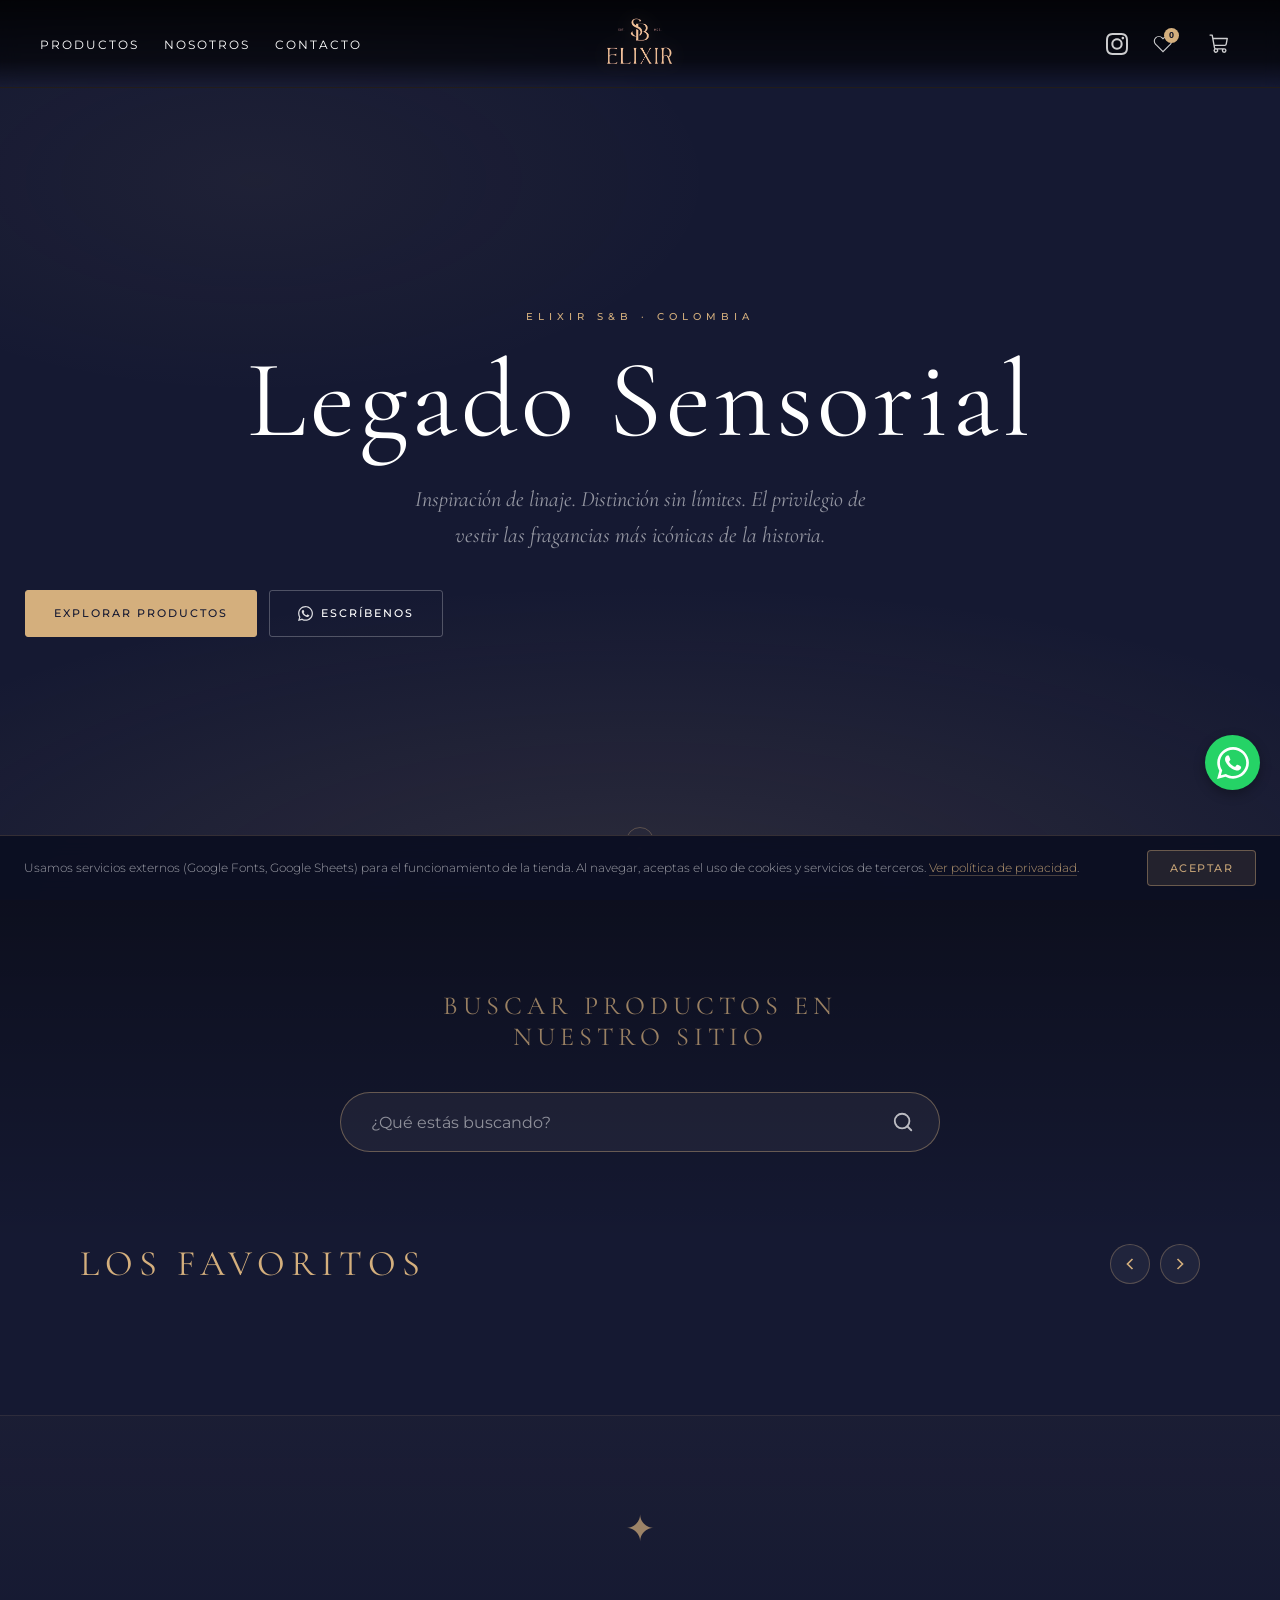
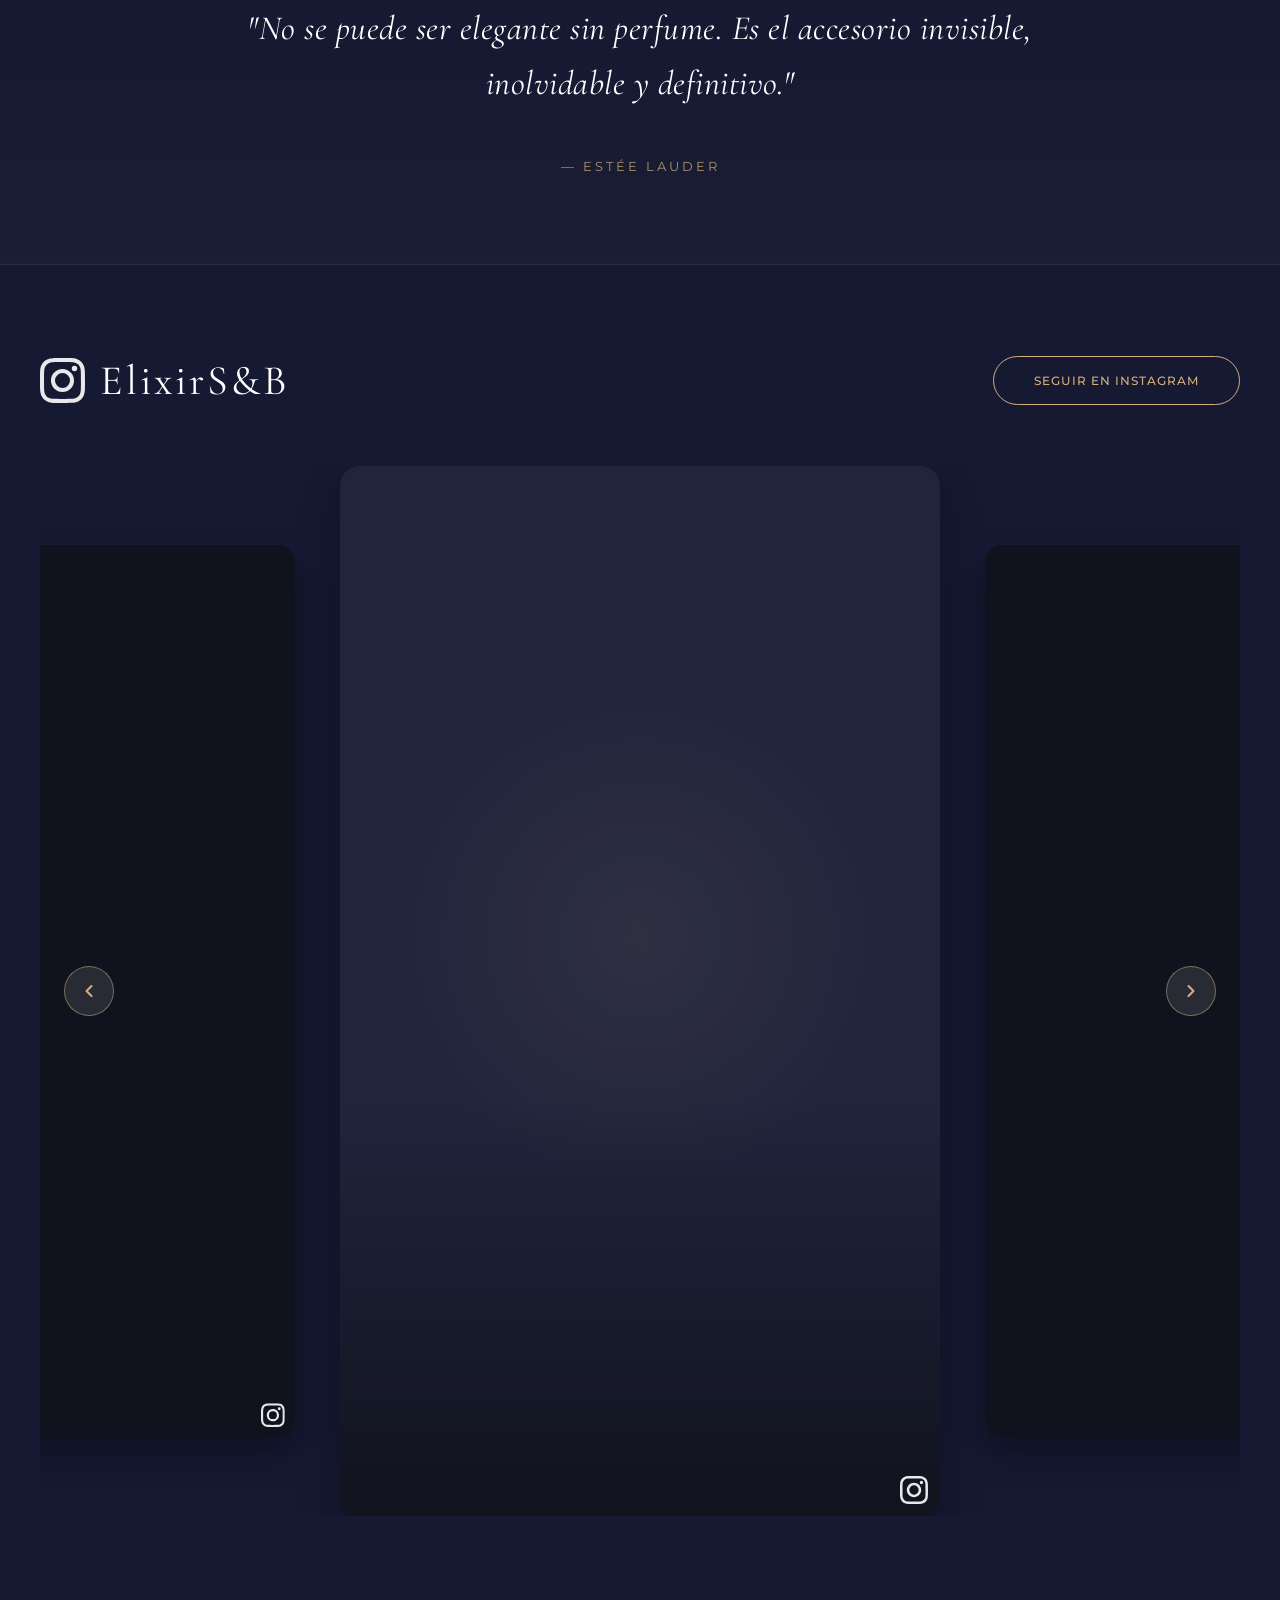
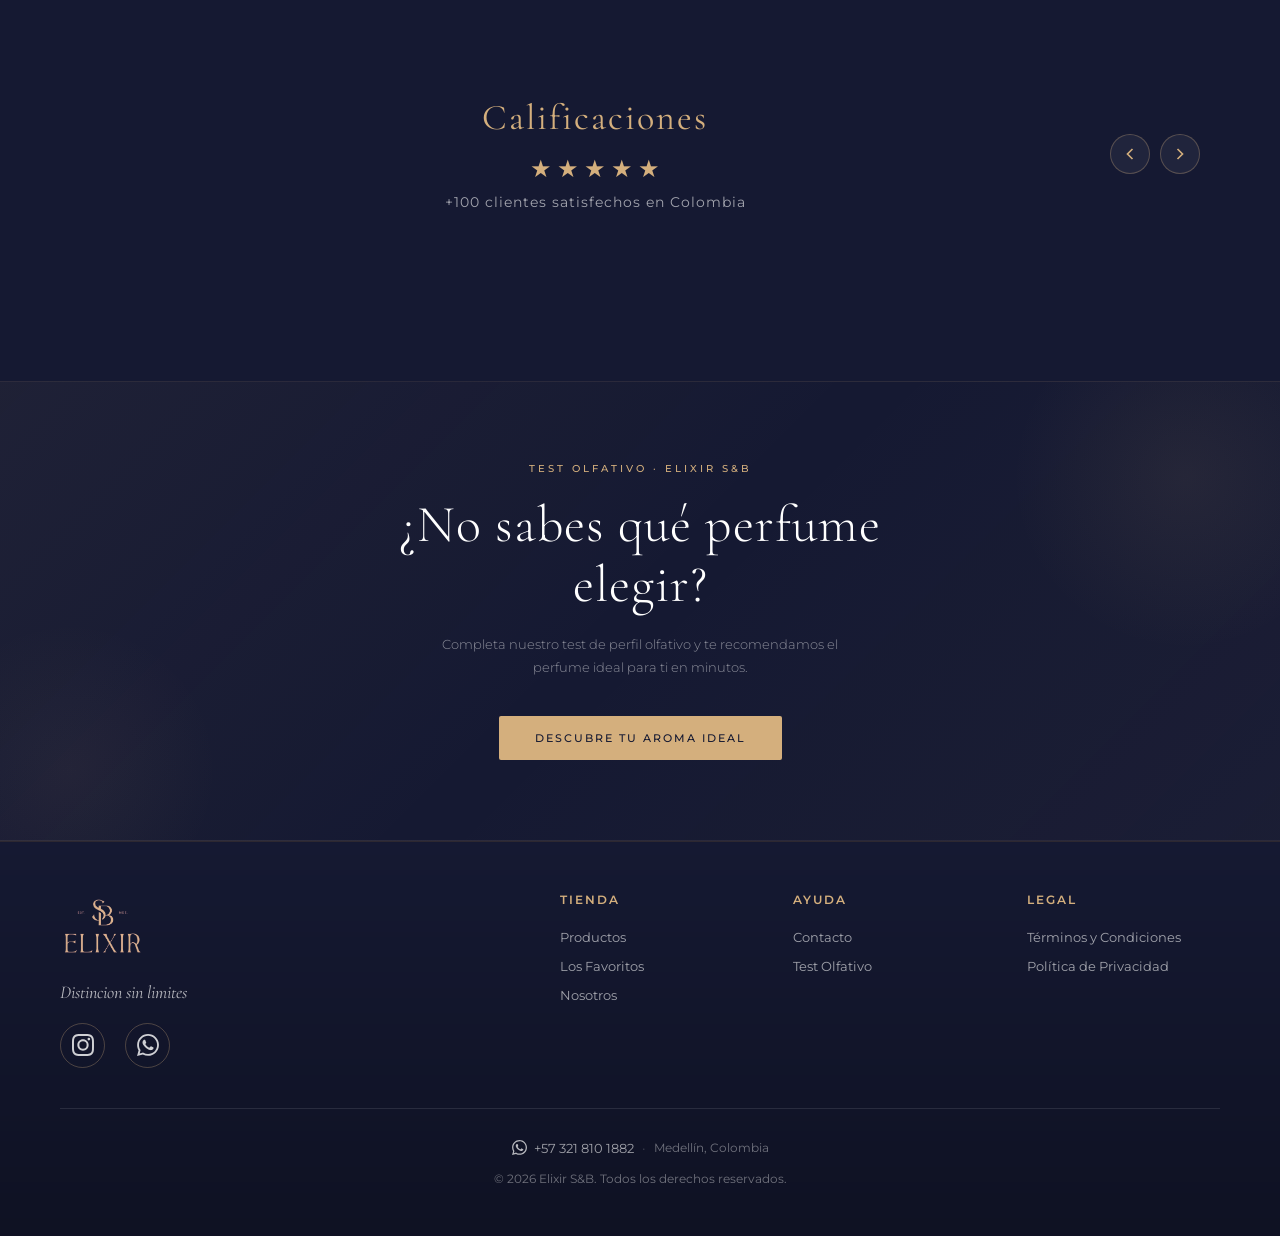
==== index.html @ 5fb66d82 "feat: implement wishlist functionality with overlay, buttons, and badge updates across product pages" ====
<!DOCTYPE html>
<html lang="es">
<head>
    <meta charset="UTF-8">
    <meta name="viewport" content="width=device-width, initial-scale=1.0">
    <title>Elixir S&B | Medellín, Colombia</title>
    <meta name="description" content="Descubre fragancias de lujo inspiradas en las mejores marcas del mundo a precios accesibles. Envíos a todo Colombia. Compra por WhatsApp.">
    <meta property="og:title" content="Elixir S&B — Fragancias de Lujo a Precios Accesibles">
    <meta property="og:description" content="Perfumes inspirados en las mejores marcas del mundo. Envíos a todo Colombia.">
    <meta property="og:type" content="website">
    <meta property="og:locale" content="es_CO">
    <meta property="og:image" content="https://elixirsb.netlify.app/assets/img/og-banner.png">
    <meta property="og:image:width" content="1200">
    <meta property="og:image:height" content="630">
    <meta property="og:url" content="https://elixirsb.netlify.app/">

    <link rel="icon" type="image/png" href="./assets/img/logo-transparent.png">

    <link rel="preconnect" href="https://fonts.googleapis.com">
    <link rel="preconnect" href="https://fonts.gstatic.com" crossorigin>
    <link href="https://fonts.googleapis.com/css2?family=Cormorant+Garamond:ital,wght@0,300;0,400;0,500;0,600;1,300;1,400&family=Montserrat:wght@300;400;500&display=swap" rel="stylesheet">

    <link rel="stylesheet" href="styles/base.css">
    <link rel="stylesheet" href="styles/nav.css">
    <link rel="stylesheet" href="styles/cart.css">
    <link rel="stylesheet" href="styles/hero.css">
    <link rel="stylesheet" href="styles/search.css">
    <link rel="stylesheet" href="styles/product-card.css">
    <link rel="stylesheet" href="styles/home.css">
    <link rel="stylesheet" href="styles/footer.css">

    <link rel="stylesheet" href="styles/animations.css">
    <link rel="stylesheet" href="styles/checkout-modal.css">

    <script src="script.js" defer></script>
    <script src="scripts/templates.js" defer></script>
    <script src="scripts/cart.js" defer></script>
    <script src="scripts/home.js" defer></script>
    <script defer src="https://cloud.umami.is/script.js" data-website-id="e9f375b0-77a5-4c1d-b8e2-d203af7a43c0"></script>

</head>
<body>

    <header>
        <nav>
            <div class="nav-inner">
                <div class="nav-left">
                    <ul>
                        <li><a href="productos.html">Productos</a></li>
                        <li><a href="nosotros.html">Nosotros</a></li>
                         <li><a href="contacto.html">Contacto</a></li>
                    </ul>
                </div>

                <div class="mobile-left">
                    <button class="mobile-menu-toggle" id="menuButton" aria-label="Menú">
                        <span></span>
                        <span></span>
                        <span></span>
                    </button>
                </div>

                <div class="nav-center">
                    <a href="index.html" aria-label="Photo from Shop-Logo">
                        <img src="./assets/img/logo-transparent.png" alt="Elixir S&B Logo" class="nav-logo">
                    </a>
                </div>

                <div class="nav-right">
                    <ul>
                        <li>
                            <a href="https://www.instagram.com/p/DIzDB8NNuoE/" aria-label="Instagram">
                                <img src="./assets/img/instagram_white.svg" class="nav-icon social-icon" alt="Instagram">
                            </a>
                        </li>
                        <li>
                            <button class="nav-icon-button elixir-wish-btn" id="wishlistBtn" aria-label="Favoritos">
                                <svg width="20" height="20" viewBox="0 0 24 24" fill="none" stroke="currentColor" stroke-width="1.3" stroke-linecap="round">
                                    <path d="M20.84 4.61a5.5 5.5 0 0 0-7.78 0L12 5.67l-1.06-1.06a5.5 5.5 0 0 0-7.78 7.78l1.06 1.06L12 21.23l7.78-7.78 1.06-1.06a5.5 5.5 0 0 0 0-7.78z"/>
                                </svg>
                                <span class="elixir-wish-nav-badge hidden" id="elixirWishBadge"></span>
                            </button>
                        </li>
                        <li>
                            <button class="nav-icon-button" id="cartButton" aria-label="Carrito">
                                <img src="./assets/img/shopping-car.svg" class="nav-icon basket-icon" alt="Carrito">
                                <span class="cart-count">0</span>
                            </button>
                        </li>
                    </ul>
                </div>

                <div class="mobile-right">
                    <button class="nav-icon-button elixir-wish-btn" id="wishlistBtnMobile" aria-label="Favoritos">
                        <svg width="22" height="22" viewBox="0 0 24 24" fill="none" stroke="currentColor" stroke-width="1.3" stroke-linecap="round">
                            <path d="M20.84 4.61a5.5 5.5 0 0 0-7.78 0L12 5.67l-1.06-1.06a5.5 5.5 0 0 0-7.78 7.78l1.06 1.06L12 21.23l7.78-7.78 1.06-1.06a5.5 5.5 0 0 0 0-7.78z"/>
                        </svg>
                        <span class="elixir-wish-nav-badge hidden" id="elixirWishBadgeMobile"></span>
                    </button>
                    <button class="nav-icon-button" id="cartButtonMobile" aria-label="Carrito">
                        <img src="./assets/img/shopping-car.svg" class="nav-icon basket-icon" alt="Carrito">
                        <span class="cart-count" id="cartCountMobile">0</span>
                    </button>
                </div>
            </div>
        </nav>

        <div class="mobile-menu" id="mobileMenu">
            <div class="mobile-menu-header">
                <img src="./assets/img/logo-transparent.png" alt="Elixir S&B" class="mobile-logo">
                <button class="mobile-close" id="menuClose" aria-label="Cerrar menú">&times;</button>
            </div>
            <ul>
                <li><a href="productos.html">Productos</a></li>
                <li><a href="nosotros.html">Nosotros</a></li>
                <li><a href="contacto.html">Contacto</a></li>
                <li><a href="formulario.html">Test Olfativo</a></li>
            </ul>
            <div class="mobile-social">
                <a href="https://www.instagram.com/p/DIzDB8NNuoE/" aria-label="Instagram"><img src="./assets/img/instagram_white.svg" alt="Instagram"></a>
                <a href="#" aria-label="WhatsApp"><img src="./assets/img/whatsapp_white.svg" alt="WhatsApp"></a>
            </div>
        </div>
        <div class="mobile-overlay" id="mobileOverlay"></div>
    </header>

    <main>
        <section class="hero-section" id="inicio">
            <div class="hero-inner">
                <p class="hero-eyebrow">Elixir S&B · Colombia</p>
                <h1 class="hero-title">Legado Sensorial</h1>
                <p class="hero-subtitle">Inspiración de linaje. Distinción sin límites. El privilegio de vestir las fragancias más icónicas de la historia.</p>
                <div class="hero-cta">
                    <a href="productos.html" class="hero-btn hero-btn--primary">Explorar Productos</a>
                    <a href="https://wa.me/573218101882" target="_blank" class="hero-btn hero-btn--secondary">
                        <img src="./assets/img/whatsapp_white.svg" alt=""> Escríbenos
                    </a>
                </div>
            </div>
            <div class="hero-scroll-indicator" aria-hidden="true">
                <div class="hero-scroll-dot"></div>
            </div>
        </section>

        <section class="content-section" id="searchSection">
            <div class="search-container">
                <p class="search-label">BUSCAR PRODUCTOS EN <br> NUESTRO SITIO</p>
                <form class="search-form" id="searchForm">
                    <input type="text" placeholder="¿Qué estás buscando?" aria-label="Buscar productos" id="searchInputMain" required>
                    <button type="submit" aria-label="Iniciar búsqueda" onclick="searchProductsMain()">
                        <img src="./assets/img/search.svg" alt="Buscar">
                    </button>
                </form>
            </div>
            <div class="bestsellers">
                <div class="bestsellers-header anim-fade-up">
                    <h2 class="bestsellers-title">Los Favoritos</h2>
                    <div class="bestsellers-nav">
                        <button class="bestsellers-nav-btn" id="scrollLeft" aria-label="Anterior">
                            <svg width="20" height="20" viewBox="0 0 24 24" fill="none" stroke="currentColor" stroke-width="2">
                                <path d="M15 18l-6-6 6-6"/>
                            </svg>
                        </button>
                        <button class="bestsellers-nav-btn" id="scrollRight" aria-label="Siguiente">
                            <svg width="20" height="20" viewBox="0 0 24 24" fill="none" stroke="currentColor" stroke-width="2">
                                <path d="M9 18l6-6-6-6"/>
                            </svg>
                        </button>
                    </div>
                </div>
                <div class="bestsellers-carousel" id="bestsellersCarousel">
                    
                </div>
                <div class="bestsellers-dots" id="bestsellersDots"></div>
            </div>
        </section>

        <section class="quote-section anim-fade-up">
            <div class="quote-container">
                <div class="quote-decoration">✦</div>
                <blockquote class="quote-text" id="quoteText">
                    "Un perfume es la forma más intensa del recuerdo."
                </blockquote>
                <p class="quote-author" id="quoteAuthor">— Jean Paul Guerlain</p>
            </div>
        </section>
        
        <section class="social-media-content" id="socialSection">
            <div class="social-header anim-fade-up">
                <div class="social-title-group">
                    <img src="./assets/img/instagram_white.svg" alt="Instagram" class="social-icon-title">
                    <h2 class="social-title">ElixirS&B</h2>
                </div>
                <a href="https://www.instagram.com/elixirsb__/" target="_blank" class="social-follow-btn">
                    Seguir en Instagram
                </a>
            </div>
            <div class="social-reels" id="socialReels">
                <div class="social-reel-item" data-role="side">
                    <video src="./assets/video/video7.mp4" muted loop playsinline class="social-reel-video"></video>
                    <div class="social-reel-overlay">
                        <img src="./assets/img/instagram_white.svg" alt="Instagram" class="social-reel-ig">
                    </div>
                </div>
                <div class="social-reel-item" data-role="side">
                    <video src="./assets/video/video5.mp4" muted loop playsinline class="social-reel-video"></video>
                    <div class="social-reel-overlay">
                        <img src="./assets/img/instagram_white.svg" alt="Instagram" class="social-reel-ig">
                    </div>
                </div>
                <div class="social-reel-item" data-role="side">
                    <video src="./assets/video/video3.mp4" muted loop playsinline class="social-reel-video"></video>
                    <div class="social-reel-overlay">
                        <img src="./assets/img/instagram_white.svg" alt="Instagram" class="social-reel-ig">
                    </div>
                </div>
                <div class="social-reel-item" data-role="center">
                    <video src="./assets/video/video1.mp4" muted loop playsinline class="social-reel-video"></video>
                    <div class="social-reel-overlay">
                        <img src="./assets/img/instagram_white.svg" alt="Instagram" class="social-reel-ig">
                    </div>
                </div>
                <div class="social-reel-item" data-role="side">
                    <video src="./assets/video/video2.mp4" muted loop playsinline class="social-reel-video"></video>
                    <div class="social-reel-overlay">
                        <img src="./assets/img/instagram_white.svg" alt="Instagram" class="social-reel-ig">
                    </div>
                </div>
                <div class="social-reel-item" data-role="side">
                    <video src="./assets/video/video6.mp4" muted loop playsinline class="social-reel-video"></video>
                    <div class="social-reel-overlay">
                        <img src="./assets/img/instagram_white.svg" alt="Instagram" class="social-reel-ig">
                    </div>
                </div>
                <div class="social-reel-item" data-role="side">
                    <video src="./assets/video/video4.mp4" muted loop playsinline class="social-reel-video"></video>
                    <div class="social-reel-overlay">
                        <img src="./assets/img/instagram_white.svg" alt="Instagram" class="social-reel-ig">
                    </div>
                </div>
            </div>
        </section>

        <section class="testimonials-section" id="testimonials">
            <div class="testimonials-header anim-fade-up">
                <div class="testimonials-header-top">
                    <h2 class="testimonials-title">Calificaciones</h2>
                    <div class="testimonials-stars">
                        <span class="star">★</span>
                        <span class="star">★</span>
                        <span class="star">★</span>
                        <span class="star">★</span>
                        <span class="star">★</span>
                    </div>
                    <p class="testimonials-subtitle">+100 clientes satisfechos en Colombia</p>
                </div>
                <div class="testimonials-nav">
                    <button class="testimonials-nav-btn" id="reviewScrollLeft" aria-label="Anterior">
                        <svg width="20" height="20" viewBox="0 0 24 24" fill="none" stroke="currentColor" stroke-width="2">
                            <path d="M15 18l-6-6 6-6"/>
                        </svg>
                    </button>
                    <button class="testimonials-nav-btn" id="reviewScrollRight" aria-label="Siguiente">
                        <svg width="20" height="20" viewBox="0 0 24 24" fill="none" stroke="currentColor" stroke-width="2">
                            <path d="M9 18l6-6-6-6"/>
                        </svg>
                    </button>
                </div>
            </div>
            <div class="testimonials-carousel" id="testimonialsCarousel">
            </div>
        </section>

        <section class="perfil-cta anim-fade-up">
            <div class="perfil-cta-inner">
                <p class="perfil-cta-eyebrow">Test Olfativo · Elixir S&amp;B</p>
                <h2 class="perfil-cta-title">¿No sabes qué perfume elegir?</h2>
                <p class="perfil-cta-text">Completa nuestro test de perfil olfativo y te recomendamos el perfume ideal para ti en minutos.</p>
                <a href="formulario.html" class="perfil-cta-btn">Descubre tu Aroma Ideal</a>
            </div>
        </section>

    </main>

    <div class="cart-panel" id="cartPanel">
        <div class="cart-panel-header">
            <h2>Tu Carrito</h2>
            <button class="cart-panel-close" id="cartPanelClose" onclick="closeBasket()">&times;</button>
        </div>
        <div class="cart-panel-content" id="cartPanelContent">
            <div class="cart-empty">
                <img src="./assets/img/shopping-car.svg" alt="Carrito vacío">
                <p>Tu carrito está vacío</p>
                <a href="#productos" class="cart-empty-link">Ver productos</a>
            </div>
        </div>
        <div class="cart-panel-footer">
            <div class="cart-shipping">
                <div class="cart-shipping-track">
                    <div class="cart-shipping-fill" id="cartShippingProgress"></div>
                </div>
                <p class="cart-shipping-text" id="cartShippingText">Envío gratis desde $300.000 COP</p>
            </div>
            <div class="cart-price-row">
                <span>Subtotal</span>
                <span id="cartSubtotal">$0 COP</span>
            </div>
            <div class="cart-price-row cart-discount-row" id="cartDiscountRow" style="display:none">
                <span>Descuento ✨</span>
                <span id="cartDiscount" class="cart-discount-val">−$0 COP</span>
            </div>
            <div class="cart-price-row cart-total-row">
                <span>Total</span>
                <span class="cart-panel-total" id="cartFinalTotal">$0 COP</span>
            </div>
            <button class="cart-panel-checkout" id="cartCheckoutBtn" disabled>Finalizar Compra</button>
            <p class="cart-panel-note">Serán redirigidos automáticamente a WhatsApp</p>
        </div>
    </div>
    <div class="cart-overlay" id="cartOverlay"></div>

    <div class="cart-bar" id="cartBar">
        <div class="cart-bar-info">
            <div class="cart-bar-icon">
                <img src="./assets/img/shopping-car.svg" alt="Carrito">
                <span class="cart-bar-count" id="cartBarCount">0</span>
            </div>
            <div class="cart-bar-details">
                <span class="cart-bar-items"><span id="cartItemsText">0 artículos</span></span>
                <span class="cart-bar-total">$<span id="cartTotal">0</span> COP</span>
            </div>
        </div>
        <button class="cart-bar-button" id="cartBarButton">
            Ver Carrito
        </button>
    </div>

    <footer class="site-footer">
        <div class="footer-content">
            <div class="footer-brand">
                <img src="./assets/img/logo-transparent.png" alt="Elixir S&B" class="footer-logo">
                <p class="footer-tagline">Distincion sin limites</p>
                <div class="footer-social">
                    <a href="https://www.instagram.com/elixirsb__/" target="_blank" aria-label="Instagram">
                        <img src="./assets/img/instagram_white.svg" alt="Instagram">
                    </a>
                    <a href="#" onclick="openWhatsAppContact(); return false;" aria-label="WhatsApp">
                        <img src="./assets/img/whatsapp_white.svg" alt="WhatsApp">
                    </a>
                </div>
            </div>
            <div class="footer-links">
                <div class="footer-column">
                    <h4>Tienda</h4>
                    <ul>
                        <li><a href="productos.html">Productos</a></li>
                        <li><a href="#searchSection">Los Favoritos</a></li>
                        <li><a href="nosotros.html">Nosotros</a></li>
                    </ul>
                </div>
                <div class="footer-column">
                    <h4>Ayuda</h4>
                    <ul>
                        <li><a href="contacto.html">Contacto</a></li>
                        <li><a href="formulario.html">Test Olfativo</a></li>
                    </ul>
                </div>
                <div class="footer-column">
                    <h4>Legal</h4>
                    <ul>
                        <li><a href="terminos.html">Términos y Condiciones</a></li>
                        <li><a href="privacidad.html">Política de Privacidad</a></li>
                    </ul>
                </div>
            </div>
        </div>
        <div class="footer-bottom">
            <div class="footer-contact">
                <a href="#" onclick="openWhatsAppContact(); return false;" class="footer-contact-link">
                    <img src="./assets/img/whatsapp_white.svg" alt="" class="footer-contact-icon">
                    <span>+57 321 810 1882</span>
                </a>
                <span class="footer-contact-sep">·</span>
                <span class="footer-contact-location">Medellín, Colombia</span>
            </div>
            <p class="footer-copyright">© 2026 Elixir S&B. Todos los derechos reservados.</p>
        </div>
    </footer>

    <div class="whatsapp-float">
        <a href="#" onclick="openWhatsAppContact(); return false;" aria-label="Contactar por WhatsApp">
            <img src="./assets/img/whatsapp_white.svg" alt="WhatsApp">
        </a>
    </div>

    <div class="checkout-modal" id="checkoutModal">
        <div class="checkout-modal-overlay" id="checkoutModalOverlay"></div>
        <div class="checkout-modal-card">
            <button class="checkout-modal-close" id="checkoutModalClose" aria-label="Cerrar">&times;</button>
            <div class="checkout-modal-header">
                <p class="checkout-modal-eyebrow">Elixir S&amp;B · Pedido</p>
                <h2 class="checkout-modal-title">Finalizar pedido</h2>
                <p class="checkout-modal-subtitle">Un paso más y tu fragancia estará en camino ✨</p>
            </div>
            <div class="checkout-notice">
                <p>🔒 Tus datos solo se usan para generar el mensaje de WhatsApp y <strong>no se almacenan</strong>.</p>
            </div>
            <form class="checkout-form" id="checkoutForm" novalidate>
                <div class="checkout-field">
                    <label for="checkoutName">Nombre completo</label>
                    <input type="text" id="checkoutName" name="name"
                           placeholder="Ej. María García" autocomplete="name">
                </div>
                <div class="checkout-field">
                    <label for="checkoutCelular">Celular</label>
                    <input type="tel" id="checkoutCelular" name="celular"
                           placeholder="Ej. 300 123 4567" autocomplete="tel">
                </div>
                <div class="checkout-field">
                    <label for="checkoutCiudad">Ciudad</label>
                    <input type="text" id="checkoutCiudad" name="ciudad"
                           placeholder="Ej. Medellín" autocomplete="address-level2">
                </div>
                <div class="checkout-field">
                    <label for="checkoutBarrio">Barrio / Sector</label>
                    <input type="text" id="checkoutBarrio" name="barrio"
                           placeholder="Ej. El Poblado, Laureles, Envigado...">
                </div>
                <div class="checkout-field">
                    <label for="checkoutDireccion">Dirección</label>
                    <input type="text" id="checkoutDireccion" name="direccion"
                           placeholder="Ej. Calle 10 # 43-25" autocomplete="street-address">
                </div>
                <div class="checkout-field">
                    <label for="checkoutReferencia">Lugar de referencia <span class="checkout-optional">(opcional)</span></label>
                    <input type="text" id="checkoutReferencia" name="referencia"
                           placeholder="Ej. Frente al parque, edificio azul...">
                </div>
                <p class="checkout-error" id="checkoutError"></p>
                <button type="submit" class="checkout-submit-btn">
                    <img src="./assets/img/whatsapp_white.svg" alt="">
                    Enviar pedido por WhatsApp
                </button>
            </form>
        </div>
    </div>


<!-- Wishlist overlay -->
<div id="elixirWishOverlay" class="hidden" style="position:fixed;inset:0;z-index:500;display:flex;justify-content:flex-end;transition:opacity 0.35s;opacity:0;pointer-events:none">
    <div class="elixir-wish-backdrop" style="position:absolute;inset:0;background:rgba(0,0,0,0.5)"></div>
    <div style="position:relative;width:min(100%,400px);background:#0c0f23;border-left:1px solid rgba(212,175,125,0.15);display:flex;flex-direction:column;transform:translateX(100%);transition:transform 0.4s cubic-bezier(.2,.7,.2,1)" id="elixirWishPanel">
        <div style="display:flex;align-items:center;justify-content:space-between;padding:20px 24px;border-bottom:1px solid rgba(212,175,125,0.15);flex-shrink:0">
            <span style="font-family:'Montserrat',sans-serif;font-size:11px;font-weight:600;letter-spacing:2px;text-transform:uppercase;color:var(--gold)">❤ Mis favoritos</span>
            <button onclick="elixirCloseWishlist()" style="background:none;border:none;color:rgba(212,175,125,0.5);font-size:20px;cursor:pointer;padding:6px;line-height:1">✕</button>
        </div>
        <div id="elixirWishBody" style="flex:1;overflow-y:auto;-webkit-overflow-scrolling:touch"></div>
    </div>
</div>

<script>
document.getElementById('elixirWishOverlay').addEventListener('transitionend', function() {});
// Open animation
document.addEventListener('DOMContentLoaded', function() {
    var overlay = document.getElementById('elixirWishOverlay');
    var panel   = document.getElementById('elixirWishPanel');
    var origOpen = window.elixirOpenWishlist;
    window.elixirOpenWishlist = async function() {
        overlay.classList.remove('hidden');
        overlay.style.pointerEvents = 'auto';
        requestAnimationFrame(function() {
            overlay.style.opacity = '1';
            panel.style.transform = 'translateX(0)';
        });
        if (origOpen) await origOpen();
    };
    window.elixirCloseWishlist = function() {
        overlay.style.opacity = '0';
        panel.style.transform = 'translateX(100%)';
        overlay.style.pointerEvents = 'none';
        setTimeout(function() { overlay.classList.add('hidden'); }, 400);
        document.body.style.overflow = '';
    };
});
</script>

</body>
</html>
---- styles/base.css ----
/* ============================================
   BASE — Variables, Reset, Body
   ============================================ */

:root {
    --primary-color: rgb(21,25,50);
    --secondary-color: rgb(240,190,145);
    --text-color: rgb(97,3,27);
    --sec-text-color: rgb(255, 255, 255);
    --background-color: rgb(21,25,50);
    --gold: rgb(212, 175, 125);
    --gold-light: rgb(240, 210, 170);
}

* {
    margin: 0;
    padding: 0;
    box-sizing: border-box;
}

body {
    background-color: var(--background-color);
    font-family: 'Montserrat', sans-serif;
}

.container {
    max-width: 1440px;
    margin: 0 auto;
    padding: 0 20px;
}

/* ── Perfil Olfativo CTA Section ─────────── */

.perfil-cta {
    position: relative;
    padding: 80px 20px;
    overflow: hidden;
    border-top: 1px solid rgba(212, 175, 125, 0.1);
    border-bottom: 1px solid rgba(212, 175, 125, 0.1);
    background: linear-gradient(135deg,
        rgba(212, 175, 125, 0.05) 0%,
        transparent 50%,
        rgba(212, 175, 125, 0.03) 100%
    );
}

.perfil-cta::before {
    content: '';
    position: absolute;
    top: -80px;
    right: -80px;
    width: 350px;
    height: 350px;
    border-radius: 50%;
    background: radial-gradient(circle, rgba(212, 175, 125, 0.07) 0%, transparent 70%);
    pointer-events: none;
}

.perfil-cta::after {
    content: '';
    position: absolute;
    bottom: -80px;
    left: -80px;
    width: 300px;
    height: 300px;
    border-radius: 50%;
    background: radial-gradient(circle, rgba(212, 175, 125, 0.05) 0%, transparent 70%);
    pointer-events: none;
}

.perfil-cta-inner {
    position: relative;
    z-index: 1;
    max-width: 580px;
    margin: 0 auto;
    text-align: center;
}

.perfil-cta-eyebrow {
    font-family: 'Montserrat', sans-serif;
    font-size: 10px;
    font-weight: 500;
    color: var(--gold);
    letter-spacing: 3px;
    text-transform: uppercase;
    margin-bottom: 20px;
}

.perfil-cta-title {
    font-family: 'Cormorant Garamond', serif;
    font-size: clamp(32px, 5vw, 52px);
    font-weight: 300;
    color: white;
    letter-spacing: 1px;
    line-height: 1.15;
    margin-bottom: 18px;
}

.perfil-cta-text {
    font-family: 'Montserrat', sans-serif;
    font-size: 13px;
    font-weight: 300;
    color: rgba(255, 255, 255, 0.5);
    line-height: 1.8;
    margin-bottom: 36px;
    max-width: 420px;
    margin-left: auto;
    margin-right: auto;
}

.perfil-cta-btn {
    display: inline-block;
    font-family: 'Montserrat', sans-serif;
    font-size: 11px;
    font-weight: 500;
    letter-spacing: 2px;
    text-transform: uppercase;
    color: var(--background-color);
    background: var(--gold);
    padding: 15px 36px;
    border-radius: 2px;
    text-decoration: none;
    transition: background-color 0.25s;
}

.perfil-cta-btn:hover {
    background: var(--gold-light);
}
---- styles/nav.css ----
/* ============================================
   NAVIGATION — Nav, Mobile Menu, Mobile Overlay
   ============================================ */

header {
    position: fixed;
    top: 0;
    left: 0;
    width: 100%;
    z-index: 1000;
}

nav {
    height: 60px;
    background-color: rgba(0, 0, 0, 0.9);
    border-bottom: 1px solid var(--gold);
    transition: background-color 0.3s ease, backdrop-filter 0.3s ease, border-color 0.3s ease;
}

nav.scrolled {
    background-color: rgba(10, 12, 28, 0.95);
    backdrop-filter: blur(12px);
    -webkit-backdrop-filter: blur(12px);
    border-bottom-color: rgba(212, 175, 125, 0.25);
}

.nav-inner {
    max-width: 1440px;
    margin: 0 auto;
    height: 100%;
    display: flex;
    justify-content: space-between;
    align-items: center;
    padding: 0 15px;
    position: relative;
}

.nav-logo {
    height: 50px;
}

.nav-left {
    display: none;
}

.nav-right {
    display: none;
}

.nav-center {
    position: absolute;
    left: 50%;
    transform: translateX(-50%);
    display: flex;
    align-items: center;
}

.mobile-left {
    display: flex;
    align-items: center;
    gap: 0;
    z-index: 1;
}

.mobile-right {
    display: flex;
    align-items: center;
    gap: 0;
    z-index: 1;
}

.basket-icon {
    filter: invert(1);
}

.social-icon {
    opacity: 0.8;
}

.nav-icon-button {
    position: relative;
    background: none;
    border: none;
    cursor: pointer;
    padding: 10px;
    display: flex;
    align-items: center;
    justify-content: center;
}

.nav-icon {
    width: 22px;
    height: 22px;
    opacity: 0.8;
}

.favorites-count {
    position: absolute;
    top: 4px;
    right: 4px;
    background-color: var(--gold);
    color: var(--primary-color);
    font-size: 10px;
    font-weight: 600;
    width: 16px;
    height: 16px;
    border-radius: 50%;
    display: flex;
    align-items: center;
    justify-content: center;
    opacity: 0;
}

.favorites-count.active {
    opacity: 1;
}

.cart-count {
    position: absolute;
    top: 4px;
    right: 4px;
    background-color: var(--gold);
    color: var(--primary-color);
    font-size: 10px;
    font-weight: 600;
    width: 16px;
    height: 16px;
    border-radius: 50%;
    display: flex;
    align-items: center;
    justify-content: center;
    opacity: 0;
}

.cart-count.active {
    opacity: 1;
}

.mobile-menu-toggle {
    display: flex;
    flex-direction: column;
    gap: 6px;
    background: none;
    border: none;
    cursor: pointer;
    padding: 10px;
    min-width: 44px;
    min-height: 44px;
    justify-content: center;
    align-items: center;
}

.mobile-menu-toggle span {
    display: block;
    width: 26px;
    height: 2px;
    background-color: white;
    transition: transform 0.3s ease, opacity 0.3s ease;
}

.mobile-menu-toggle.active span:nth-child(1) {
    transform: rotate(45deg) translate(6px, 6px);
}

.mobile-menu-toggle.active span:nth-child(2) {
    opacity: 0;
}

.mobile-menu-toggle.active span:nth-child(3) {
    transform: rotate(-45deg) translate(6px, -6px);
}

.mobile-menu {
    position: fixed;
    inset: 0;
    width: 100%;
    height: 100%;
    background-color: rgba(8, 10, 24, 0.98);
    backdrop-filter: blur(20px);
    -webkit-backdrop-filter: blur(20px);
    z-index: 1002;
    padding: 25px;
    display: flex;
    flex-direction: column;
    transform: translateX(100%);
    transition: transform 0.4s cubic-bezier(0.4, 0, 0.2, 1);
}

.mobile-menu.active {
    transform: translateX(0);
}

.mobile-menu-header {
    display: flex;
    justify-content: space-between;
    align-items: center;
    padding-bottom: 20px;
    border-bottom: 1px solid rgba(212, 175, 125, 0.15);
}

.mobile-logo {
    height: 50px;
}

.mobile-close {
    background: none;
    border: none;
    color: rgba(255, 255, 255, 0.7);
    font-size: 28px;
    cursor: pointer;
    padding: 10px;
    min-width: 44px;
    min-height: 44px;
    line-height: 1;
    transition: color 0.2s ease;
}

.mobile-close:active {
    color: var(--gold);
}

.mobile-menu ul {
    list-style: none;
    flex: 1;
    display: flex;
    flex-direction: column;
    justify-content: center;
    gap: 4px;
}

.mobile-menu ul li {
    text-align: center;
}

.mobile-menu ul a {
    display: block;
    color: rgba(255, 255, 255, 0.85);
    font-size: 22px;
    text-decoration: none;
    text-transform: uppercase;
    letter-spacing: 3px;
    padding: 16px 10px;
    border-bottom: 1px solid rgba(212, 175, 125, 0.08);
    transition: color 0.2s ease, letter-spacing 0.2s ease;
}

.mobile-menu ul a:active {
    color: var(--gold);
    letter-spacing: 4px;
}

.mobile-social {
    padding-top: 25px;
    border-top: 1px solid rgba(212, 175, 125, 0.15);
    display: flex;
    justify-content: center;
    gap: 30px;
}

.mobile-social a {
    display: flex;
    align-items: center;
    justify-content: center;
    width: 50px;
    height: 50px;
    opacity: 0.7;
    transition: opacity 0.2s ease;
}

.mobile-social a:active {
    opacity: 1;
}

.mobile-social img {
    height: 28px;
    width: 28px;
}

.mobile-overlay {
    display: none;
}

nav ul {
    list-style: none;
    display: flex;
    align-items: center;
    gap: 25px;
}

.nav-left ul a {
    color: white;
    font-size: 12px;
    font-weight: 400;
    letter-spacing: 2px;
    text-transform: uppercase;
    text-decoration: none;
}

.nav-right ul {
    gap: 15px;
}

.nav-right ul a {
    display: flex;
    align-items: center;
}

.social_button {
    height: 24px;
    width: 24px;
    opacity: 0.8;
}

.cart-button {
    position: relative;
    background: none;
    border: none;
    cursor: pointer;
    display: flex;
    align-items: center;
}

/* Desktop nav cart-count (different sizing) */
.cart-button .cart-count {
    top: 0;
    right: 0;
    width: 18px;
    height: 18px;
}

/* ---- Responsive: Nav ---- */

@media (min-width: 900px) {
    nav {
        height: 88px;
        background: linear-gradient(
            180deg,
            rgba(0, 0, 0, 0.85) 0%,
            rgba(0, 0, 0, 0.6) 70%,
            rgba(0, 0, 0, 0) 100%
        );
        backdrop-filter: blur(8px);
        -webkit-backdrop-filter: blur(8px);
        border-bottom: 1px solid rgba(212, 175, 125, 0.15);
    }

    .nav-inner {
        padding: 0 40px;
    }

    .nav-left {
        display: block;
        flex: 1;
    }

    .nav-right {
        display: flex;
        flex: 1;
        justify-content: flex-end;
    }

    .nav-center {
        flex: 0;
        position: static;
        transform: none;
    }

    .nav-logo {
        height: 60px;
        filter: drop-shadow(0 0 8px rgba(212, 175, 125, 0.2));
    }

    .nav-logo:hover {
        filter: drop-shadow(0 0 12px rgba(212, 175, 125, 0.4));
    }

    .mobile-left {
        display: none;
    }

    .mobile-right {
        display: none;
    }

    .nav-left ul a {
        position: relative;
    }

    .nav-left ul a::after {
        content: '';
        position: absolute;
        bottom: -2px;
        left: 50%;
        transform: translateX(-50%);
        width: 0;
        height: 1px;
        background-color: var(--gold);
        transition: width 0.3s ease;
    }

    .nav-left ul a:hover {
        color: var(--gold-light);
    }

    .nav-left ul a:hover::after {
        width: 100%;
    }

    .nav-icon-button:hover .nav-icon {
        opacity: 1;
    }

    .nav-icon-button:hover .basket-icon {
        filter: invert(1) drop-shadow(0 0 6px rgba(212, 175, 125, 0.4));
    }

    .social-icon:hover {
        opacity: 1;
        filter: drop-shadow(0 0 6px rgba(212, 175, 125, 0.4));
    }

    .mobile-menu-toggle {
        display: none;
    }

    .mobile-menu {
        display: none;
    }

    .mobile-overlay {
        display: none;
    }
}

/* ── Wishlist button in nav ── */
.elixir-wish-btn {
    position: relative;
    background: none;
    border: none;
    cursor: pointer;
    padding: 10px;
    display: flex;
    align-items: center;
    justify-content: center;
}

.elixir-wish-btn svg { stroke: rgba(255,255,255,0.8); transition: stroke 0.2s; }
.elixir-wish-btn:hover svg { stroke: var(--gold); }

.elixir-wish-nav-badge {
    position: absolute;
    top: 4px; right: 4px;
    background: var(--gold);
    color: #0c0f23;
    font-size: 9px;
    font-weight: 700;
    min-width: 15px;
    height: 15px;
    border-radius: 10px;
    display: flex;
    align-items: center;
    justify-content: center;
    padding: 0 3px;
    line-height: 1;
}
---- styles/cart.css ----
/* ============================================
   CART — Cart Panel, Cart Overlay, Cart Bar,
          WhatsApp Float
   ============================================ */

/* Cart Panel */
.cart-panel {
    position: fixed;
    top: 0;
    right: -100%;
    width: 100%;
    max-width: 420px;
    height: 100%;
    background-color: rgb(15, 18, 35);
    z-index: 1003;
    display: flex;
    flex-direction: column;
    transition: right 0.35s cubic-bezier(0.4, 0, 0.2, 1);
}

.cart-panel.active {
    right: 0;
}

.cart-panel-header {
    display: flex;
    justify-content: space-between;
    align-items: center;
    padding: 20px 25px;
    border-bottom: 1px solid rgba(212, 175, 125, 0.2);
}

.cart-panel-header h2 {
    color: white;
    font-family: 'Cormorant Garamond', serif;
    font-size: 24px;
    font-weight: 400;
    letter-spacing: 2px;
    text-transform: uppercase;
}

.cart-panel-close {
    background: none;
    border: none;
    color: white;
    font-size: 32px;
    cursor: pointer;
    padding: 5px 10px;
    opacity: 0.7;
}

.cart-panel-close:hover {
    opacity: 1;
}

.cart-panel-content {
    flex: 1;
    overflow-y: auto;
    overscroll-behavior: contain;
    padding: 25px;
}

.cart-empty {
    display: flex;
    flex-direction: column;
    align-items: center;
    justify-content: center;
    height: 100%;
    gap: 20px;
}

.cart-empty img {
    width: 60px;
    height: 60px;
    opacity: 0.3;
    filter: invert(1);
}

.cart-empty p {
    color: rgba(255, 255, 255, 0.5);
    font-size: 14px;
}

.cart-empty-link {
    color: var(--gold);
    text-decoration: none;
    font-size: 13px;
    text-transform: uppercase;
    letter-spacing: 1px;
    padding: 10px 20px;
    border: 1px solid var(--gold);
}

.cart-empty-link:hover {
    background-color: var(--gold);
    color: var(--primary-color);
}

.cart-item {
    display: flex;
    gap: 15px;
    padding: 20px 0;
    border-bottom: 1px solid rgba(255, 255, 255, 0.1);
}

.cart-item-image {
    width: 80px;
    height: 80px;
    background-color: rgba(255, 255, 255, 0.05);
    display: flex;
    align-items: center;
    justify-content: center;
}

.cart-item-image img {
    max-width: 100%;
    max-height: 100%;
    object-fit: contain;
}

.cart-item-details {
    flex: 1;
    display: flex;
    flex-direction: column;
    gap: 8px;
}

.cart-item-name {
    color: white;
    font-size: 14px;
    font-weight: 500;
}

.cart-item-variant {
    color: rgba(255, 255, 255, 0.5);
    font-size: 12px;
}

.cart-item-price {
    color: var(--gold);
    font-size: 14px;
    font-weight: 500;
}

.cart-item-quantity {
    display: flex;
    align-items: center;
    gap: 10px;
    margin-top: 5px;
}

.cart-item-quantity button {
    width: 28px;
    height: 28px;
    background: none;
    border: 1px solid rgba(255, 255, 255, 0.3);
    color: white;
    font-size: 16px;
    cursor: pointer;
}

.cart-item-quantity span {
    color: white;
    font-size: 14px;
    min-width: 20px;
    text-align: center;
}

.cart-item-remove {
    background: none;
    border: none;
    color: rgba(255, 255, 255, 0.4);
    font-size: 12px;
    cursor: pointer;
    text-decoration: underline;
    align-self: flex-start;
}

.cart-panel-footer {
    padding: 25px;
    border-top: 1px solid rgba(212, 175, 125, 0.2);
}

.cart-panel-subtotal {
    display: flex;
    justify-content: space-between;
    margin-bottom: 20px;
}

.cart-panel-subtotal span {
    color: white;
    font-size: 14px;
}

.cart-panel-total {
    color: var(--gold);
    font-weight: 500;
}

.cart-panel-checkout {
    width: 100%;
    background-color: var(--gold);
    color: var(--primary-color);
    border: none;
    padding: 15px;
    font-family: 'Montserrat', sans-serif;
    font-size: 13px;
    font-weight: 500;
    text-transform: uppercase;
    letter-spacing: 2px;
    cursor: pointer;
}

.cart-panel-checkout:hover {
    background-color: var(--gold-light);
}

.cart-panel-note {
    color: rgba(255, 255, 255, 0.5);
    font-size: 11px;
    text-align: center;
    margin-top: 15px;
}

/* Cart Overlay */
.cart-overlay {
    position: fixed;
    top: 0;
    left: 0;
    width: 100%;
    height: 100%;
    background-color: rgba(0, 0, 0, 0.7);
    z-index: 1002;
    opacity: 0;
    pointer-events: none;
    transition: opacity 0.35s ease;
}

.cart-overlay.active {
    opacity: 1;
    pointer-events: all;
}

/* WhatsApp Float */
.whatsapp-float {
    position: fixed;
    bottom: 110px;
    right: 20px;
    z-index: 999;
}

.whatsapp-float a {
    display: flex;
    align-items: center;
    justify-content: center;
    width: 60px;
    height: 60px;
    background-color: #25D366;
    border-radius: 50%;
    box-shadow: 0 4px 12px rgba(0, 0, 0, 0.3);
    animation: whatsappPulse 3.5s ease-in-out infinite;
}

@keyframes whatsappPulse {
    0%, 100% { transform: scale(1); box-shadow: 0 4px 12px rgba(0, 0, 0, 0.3); }
    50% { transform: scale(1.06); box-shadow: 0 6px 20px rgba(37, 211, 102, 0.35); }
}

.whatsapp-float img {
    width: 35px;
    height: 35px;
}

/* Cart Bar (mobile sticky) */
.cart-bar {
    position: fixed;
    bottom: 0;
    left: 0;
    right: 0;
    z-index: 998;
    background-color: rgb(15, 18, 35);
    border-top: 1px solid var(--gold);
    display: flex;
    justify-content: space-between;
    align-items: center;
    padding: 12px 20px;
    transform: translateY(100%);
    opacity: 0;
    transition: transform 0.35s cubic-bezier(0.4, 0, 0.2, 1), opacity 0.35s ease;
}

.cart-bar.active {
    transform: translateY(0);
    opacity: 1;
}

.cart-bar-info {
    display: flex;
    align-items: center;
    gap: 15px;
}

.cart-bar-icon {
    position: relative;
    width: 40px;
    height: 40px;
    display: flex;
    align-items: center;
    justify-content: center;
}

.cart-bar-icon img {
    width: 28px;
    height: 28px;
    filter: invert(1);
}

.cart-bar-count {
    position: absolute;
    top: 0;
    right: 0;
    background-color: var(--gold);
    color: var(--primary-color);
    font-size: 11px;
    font-weight: 600;
    min-width: 18px;
    height: 18px;
    border-radius: 50%;
    display: flex;
    align-items: center;
    justify-content: center;
}

.cart-bar-details {
    display: flex;
    flex-direction: column;
    gap: 2px;
}

.cart-bar-items {
    color: rgba(255, 255, 255, 0.7);
    font-size: 12px;
}

.cart-bar-total {
    color: var(--gold);
    font-size: 16px;
    font-weight: 500;
}

.cart-bar-button {
    background-color: var(--gold);
    color: var(--primary-color);
    border: none;
    padding: 12px 24px;
    font-family: 'Montserrat', sans-serif;
    font-size: 13px;
    font-weight: 500;
    text-transform: uppercase;
    letter-spacing: 1px;
    cursor: pointer;
    border-radius: 25px;
}

.cart-bar-button:active {
    background-color: var(--gold-light);
}

/* ============================================
   CART — Cart Items (redesigned with image),
          Shipping Bar, Price Breakdown
   ============================================ */

/* Cart Item */
.cart-item {
    display: flex;
    gap: 12px;
    padding: 16px 0;
    border-bottom: 1px solid rgba(255, 255, 255, 0.07);
}

.cart-item-image {
    width: 72px;
    height: 80px;
    border-radius: 8px;
    overflow: hidden;
    background: rgba(255, 255, 255, 0.04);
    border: 1px solid rgba(212, 175, 125, 0.1);
    flex-shrink: 0;
    display: flex;
    align-items: center;
    justify-content: center;
}

.cart-item-image img {
    width: 100%;
    height: 100%;
    object-fit: contain;
    padding: 4px;
}

.cart-item-details {
    flex: 1;
    display: flex;
    flex-direction: column;
    justify-content: space-between;
    gap: 8px;
    min-width: 0;
}

.cart-item-top {
    display: flex;
    align-items: flex-start;
    justify-content: space-between;
    gap: 8px;
}

.cart-item-meta {
    flex: 1;
    min-width: 0;
}

.cart-item-name {
    color: white;
    font-size: 13px;
    font-weight: 500;
    display: flex;
    align-items: center;
    gap: 6px;
    flex-wrap: wrap;
    line-height: 1.4;
}

.cart-item-sale-tag {
    background: rgba(212, 175, 125, 0.15);
    color: rgb(212, 175, 125);
    font-size: 9px;
    font-weight: 600;
    letter-spacing: 1px;
    text-transform: uppercase;
    padding: 2px 6px;
    border-radius: 3px;
    border: 1px solid rgba(212, 175, 125, 0.3);
    white-space: nowrap;
}

.cart-item-variant {
    color: rgba(255, 255, 255, 0.38);
    font-size: 11px;
    margin-top: 3px;
    overflow: hidden;
    text-overflow: ellipsis;
    white-space: nowrap;
}

.cart-item-remove-x {
    background: none;
    border: none;
    color: rgba(255, 255, 255, 0.22);
    font-size: 20px;
    cursor: pointer;
    line-height: 1;
    padding: 0 2px;
    flex-shrink: 0;
    transition: color 0.2s;
}

.cart-item-remove-x:hover {
    color: rgba(255, 255, 255, 0.7);
}

.cart-item-bottom {
    display: flex;
    align-items: center;
    justify-content: space-between;
    gap: 8px;
}

/* Quantity stepper */
.cart-item-qty {
    display: flex;
    align-items: center;
    border: 1px solid rgba(255, 255, 255, 0.15);
    border-radius: 6px;
    overflow: hidden;
}

.cart-qty-btn {
    width: 28px;
    height: 28px;
    background: none;
    border: none;
    color: rgba(255, 255, 255, 0.65);
    font-size: 16px;
    cursor: pointer;
    display: flex;
    align-items: center;
    justify-content: center;
    transition: background 0.15s;
}

.cart-qty-btn:hover {
    background: rgba(255, 255, 255, 0.08);
    color: white;
}

.cart-qty-value {
    color: white;
    font-size: 13px;
    font-weight: 500;
    min-width: 26px;
    text-align: center;
    font-family: 'Montserrat', sans-serif;
}

/* Price in cart item */
.cart-item-price-wrap {
    display: flex;
    align-items: baseline;
    gap: 4px;
}

.cart-item-price {
    color: rgb(212, 175, 125);
    font-size: 14px;
    font-weight: 500;
}

.cart-item-price-old {
    color: rgba(255, 255, 255, 0.28);
    font-size: 11px;
    text-decoration: line-through;
}

.cart-item-cop {
    color: rgba(255, 255, 255, 0.3);
    font-size: 10px;
    letter-spacing: 0.5px;
}

/* ---- Shipping Progress Bar ---- */

.cart-shipping {
    margin-bottom: 18px;
}

.cart-shipping-track {
    height: 3px;
    background: rgba(255, 255, 255, 0.08);
    border-radius: 2px;
    overflow: hidden;
    margin-bottom: 8px;
}

.cart-shipping-fill {
    height: 100%;
    background: linear-gradient(90deg, rgba(212, 175, 125, 0.5), rgb(212, 175, 125));
    border-radius: 2px;
    transition: width 0.4s ease;
    width: 0%;
}

.cart-shipping-text {
    font-size: 11px;
    color: rgba(255, 255, 255, 0.4);
    text-align: center;
    letter-spacing: 0.3px;
}

.cart-shipping-text.is-free {
    color: rgb(212, 175, 125);
    font-weight: 500;
}

/* ---- Price Breakdown Rows ---- */

.cart-price-row {
    display: flex;
    justify-content: space-between;
    align-items: center;
    margin-bottom: 10px;
    font-size: 13px;
}

.cart-price-row span:first-child {
    color: rgba(255, 255, 255, 0.55);
}

.cart-price-row span:last-child {
    color: white;
}

.cart-total-row {
    padding-top: 10px;
    border-top: 1px solid rgba(212, 175, 125, 0.15);
    margin-bottom: 18px;
    font-size: 15px;
}

.cart-total-row span:first-child {
    color: white;
    font-weight: 500;
    font-size: 12px;
    text-transform: uppercase;
    letter-spacing: 0.5px;
}

.cart-discount-val {
    color: rgb(212, 175, 125) !important;
}

/* ---- Responsive: Cart ---- */

@media (max-width: 599px) {
    .cart-panel {
        max-width: 100%;
    }
}

@media (min-width: 900px) {
    .cart-bar {
        display: none;
    }

    .whatsapp-float a {
        width: 55px;
        height: 55px;
    }

    .whatsapp-float img {
        width: 32px;
        height: 32px;
    }
}

@media (min-width: 1440px) {
    .whatsapp-float {
        right: calc((100vw - 1440px) / 2 + 20px);
    }
}
---- styles/hero.css ----
/* ============================================
   HERO SECTION — Homepage
   ============================================ */

.hero-section {
    min-height: 100svh;
    padding-top: 60px;
    display: flex;
    flex-direction: column;
    position: relative;
    overflow: hidden;
    border-bottom: 1px solid rgba(212, 175, 125, 0.1);
    background:
        radial-gradient(ellipse 100% 50% at 50% 100%, rgba(212, 175, 125, 0.12) 0%, transparent 70%),
        radial-gradient(ellipse 60% 40% at 20% 20%, rgba(212, 175, 125, 0.05) 0%, transparent 60%),
        var(--primary-color);
}

.hero-inner {
    flex: 1;
    display: flex;
    flex-direction: column;
    justify-content: center;
    align-items: center;
    text-align: center;
    padding: 40px 25px 80px;
    max-width: 1440px;
    margin: 0 auto;
    width: 100%;
}

.hero-eyebrow {
    font-family: 'Montserrat', sans-serif;
    font-size: 10px;
    font-weight: 500;
    color: var(--gold);
    letter-spacing: 5px;
    text-transform: uppercase;
    opacity: 0.7;
    margin-bottom: 20px;
}

.hero-title {
    font-family: 'Cormorant Garamond', serif;
    font-size: 62px;
    font-weight: 400;
    color: white;
    line-height: 1.05;
    letter-spacing: 2px;
    margin-bottom: 22px;
}

.hero-subtitle {
    font-family: 'Cormorant Garamond', serif;
    font-size: 18px;
    font-style: italic;
    color: rgba(255, 255, 255, 0.55);
    line-height: 1.65;
    max-width: 300px;
    margin-bottom: 36px;
}

.hero-cta {
    display: flex;
    flex-direction: column;
    gap: 12px;
    width: 100%;
    max-width: 260px;
}

.hero-btn {
    display: flex;
    align-items: center;
    justify-content: center;
    gap: 8px;
    padding: 15px 28px;
    text-decoration: none;
    font-family: 'Montserrat', sans-serif;
    font-size: 11px;
    font-weight: 500;
    letter-spacing: 2px;
    text-transform: uppercase;
    border-radius: 3px;
    transition: background-color 0.3s, color 0.3s, border-color 0.3s;
}

.hero-btn--primary {
    background-color: var(--gold);
    color: var(--primary-color);
    border: 1px solid var(--gold);
}

.hero-btn--primary:active {
    background-color: var(--gold-light);
}

.hero-btn--secondary {
    background-color: transparent;
    color: white;
    border: 1px solid rgba(255, 255, 255, 0.25);
}

.hero-btn--secondary img {
    width: 15px;
    height: 15px;
    opacity: 0.85;
}

.hero-btn--secondary:active {
    border-color: rgba(255, 255, 255, 0.5);
    background-color: rgba(255, 255, 255, 0.05);
}

.hero-scroll-indicator {
    position: absolute;
    bottom: 28px;
    left: 50%;
    transform: translateX(-50%);
    display: flex;
    align-items: center;
    justify-content: center;
    width: 28px;
    height: 44px;
    border: 1px solid rgba(212, 175, 125, 0.3);
    border-radius: 14px;
}

.hero-scroll-dot {
    width: 5px;
    height: 5px;
    border-radius: 50%;
    background-color: var(--gold);
    animation: heroScrollDot 2s ease-in-out infinite;
}

body:has(.cart-bar.active) .hero-scroll-indicator {
    bottom: 90px;
}

@keyframes heroScrollDot {
    0% { transform: translateY(-6px); opacity: 0.8; }
    50% { transform: translateY(6px); opacity: 0.3; }
    100% { transform: translateY(-6px); opacity: 0.8; }
}

/* ---- Responsive: Hero ---- */

@media (min-width: 600px) {
    .hero-title {
        font-size: 80px;
    }

    .hero-subtitle {
        font-size: 20px;
        max-width: 380px;
    }

    .hero-cta {
        flex-direction: row;
        max-width: none;
    }
}

@media (min-width: 900px) {
    .hero-section {
        padding-top: 88px;
    }

    .hero-title {
        font-size: 110px;
        letter-spacing: 4px;
    }

    .hero-subtitle {
        font-size: 22px;
        max-width: 480px;
    }

    .hero-btn:hover {
        opacity: 0.9;
    }

    .hero-btn--primary:hover {
        background-color: var(--gold-light);
    }

    .hero-btn--secondary:hover {
        border-color: rgba(255, 255, 255, 0.5);
        background-color: rgba(255, 255, 255, 0.05);
    }
}
---- styles/search.css ----
/* ============================================
   SEARCH SECTION
   ============================================ */

.search-container {
    margin-top: 0;
    padding: 50px 20px 20px;
    display: flex;
    flex-direction: column;
    justify-content: center;
    align-items: center;
    background: linear-gradient(
        180deg,
        rgba(0, 0, 0, 0.4) 0%,
        transparent 100%
    );
}

.search-label {
    font-family: 'Cormorant Garamond', serif;
    font-size: 15px;
    font-weight: 400;
    color: var(--gold);
    letter-spacing: 3px;
    text-align: center;
    margin-bottom: 30px;
    opacity: 0.7;
}

.search-form {
    display: flex;
    width: 100%;
    max-width: 500px;
    border: 1px solid rgba(212, 175, 125, 0.4);
    border-radius: 30px;
    overflow: hidden;
    background-color: rgba(255, 255, 255, 0.05);
}

.search-form input {
    flex: 1;
    padding: 14px 20px;
    background: transparent;
    border: none;
    outline: none;
    color: white;
    font-family: 'Montserrat', sans-serif;
    font-size: 14px;
}

.search-form input::placeholder {
    color: rgba(255, 255, 255, 0.5);
}

.search-form button[type="submit"] {
    background: transparent;
    border: none;
    padding: 14px 20px;
    cursor: pointer;
    display: flex;
    align-items: center;
    justify-content: center;
}

.search-form button[type="submit"] img {
    width: 20px;
    height: 20px;
    opacity: 0.7;
}

.search-clear {
    background: transparent;
    border: none;
    color: rgba(255, 255, 255, 0.4);
    font-size: 18px;
    padding: 0 14px;
    cursor: pointer;
    display: none;
    align-items: center;
    justify-content: center;
    transition: color 0.25s ease;
    position: relative;
}

.search-clear.visible {
    display: flex;
}

.search-clear.visible::after {
    content: '';
    position: absolute;
    right: 0;
    top: 25%;
    height: 50%;
    width: 1px;
    background-color: rgba(212, 175, 125, 0.3);
}

.search-form:focus-within {
    border-color: var(--gold);
    background-color: rgba(255, 255, 255, 0.08);
}

.search-form:focus-within button img {
    opacity: 1;
}

.search-hint {
    font-family: 'Montserrat', sans-serif;
    font-size: 11px;
    color: var(--gold);
    letter-spacing: 1px;
    text-align: center;
    margin-top: 10px;
    opacity: 0.7;
}

.no-results {
    grid-column: 1 / -1;
    text-align: center;
    padding: 60px 20px;
}

.no-results-title {
    font-family: 'Cormorant Garamond', serif;
    font-size: 24px;
    color: white;
    margin-bottom: 8px;
}

.no-results-text {
    font-family: 'Montserrat', sans-serif;
    font-size: 13px;
    color: rgba(255, 255, 255, 0.4);
    letter-spacing: 1px;
}

/* ---- Responsive: Search ---- */

@media (min-width: 600px) {
    .search-container {
        margin-top: 0;
        padding: 70px 25px 50px;
    }

    .search-label {
        font-size: 22px;
        letter-spacing: 4px;
    }

    .search-form {
        max-width: 550px;
    }

    .search-form input {
        padding: 16px 25px;
        font-size: 15px;
    }
}

@media (min-width: 900px) {
    .search-container {
        margin-top: 0;
        padding: 90px 40px;
    }

    .search-label {
        font-size: 26px;
        letter-spacing: 5px;
        margin-bottom: 40px;
    }

    .search-form {
        max-width: 600px;
    }

    .search-form input {
        padding: 18px 30px;
        font-size: 16px;
    }

    .search-form button[type="submit"] {
        padding: 18px 25px;
    }

    .search-form button[type="submit"] img {
        width: 22px;
        height: 22px;
    }

    .search-clear:hover {
        color: white;
    }

    .search-form button[type="submit"]:hover img {
        opacity: 1;
        filter: drop-shadow(0 0 6px rgba(212, 175, 125, 0.4));
    }
}
---- styles/product-card.css ----
.product-card {
    background-color: rgba(255, 255, 255, 0.03);
    border: 1px solid rgba(212, 175, 125, 0.15);
    border-radius: 12px;
    overflow: hidden;
    display: flex;
    flex-direction: column;
    cursor: pointer;
}

.product-card-image {
    position: relative;
    aspect-ratio: 3 / 4;
    overflow: hidden;
    background-color: rgba(255, 255, 255, 0.05);
    padding: 16px;
}

.product-card-image img {
    width: 100%;
    height: 100%;
    object-fit: contain;
    object-position: center;
    display: block;
}

.product-card-overlay {
    position: absolute;
    inset: 0;
    background: linear-gradient(
        180deg,
        transparent 50%,
        rgba(0, 0, 0, 0.6) 100%
    );
    pointer-events: none;
}

.product-card-favorite {
    position: absolute;
    top: 10px;
    right: 10px;
    width: 36px;
    height: 36px;
    background-color: rgba(0, 0, 0, 0.4);
    border: none;
    border-radius: 50%;
    cursor: pointer;
    display: flex;
    align-items: center;
    justify-content: center;
}

.product-card-favorite img {
    width: 18px;
    height: 18px;
    opacity: 0.8;
}

.product-card-favorite.active img {
    filter: brightness(0) saturate(100%) invert(76%) sepia(30%) saturate(400%) hue-rotate(350deg) brightness(95%) contrast(90%);
}

.product-card-badge {
    position: absolute;
    top: 10px;
    left: 10px;
    z-index: 2;
    background-color: var(--gold);
    color: var(--primary-color);
    font-size: 9px;
    font-weight: 600;
    text-transform: uppercase;
    letter-spacing: 1px;
    padding: 4px 10px;
    border-radius: 3px;
}

.product-card-badge--new {
    background-color: rgb(21, 25, 50);
    border: 1px solid var(--gold);
    color: var(--gold);
}

.product-card-badge--bestseller {
    background-color: var(--gold);
    color: rgb(21, 25, 50);
}

.product-card-badge--sale {
    background-color: rgba(180, 60, 60, 0.9);
    color: white;
}

.product-card-info {
    padding: 10px;
    flex-grow: 1;
    display: flex;
    flex-direction: column;
}

.product-card-name-wrap {
    min-height: 2.5em;
    display: flex;
    align-items: center;
    margin-bottom: 4px;
}

.product-card-name {
    display: -webkit-box;
    -webkit-line-clamp: 2;
    -webkit-box-orient: vertical;
    overflow: hidden;
    font-family: 'Cormorant Garamond', serif;
    font-size: 16px;
    font-weight: 500;
    color: white;
}

.product-card-brand {
    display: -webkit-box;
    -webkit-line-clamp: 1;
    -webkit-box-orient: vertical;
    overflow: hidden;
    font-size: 10px;
    font-weight: 500;
    color: rgb(212, 174, 125);
    letter-spacing: 0.5px;
    text-transform: uppercase;
    margin-bottom: 8px;
}

.product-card-gender {
    position: absolute;
    bottom: 10px;
    right: 10px;
    font-size: 9px;
    font-weight: 600;
    color: white;
    letter-spacing: 1.5px;
    text-transform: uppercase;
    background-color: rgba(0, 0, 0, 0.5);
    padding: 4px 8px;
    border-radius: 3px;
}

.product-card-sizes {
    display: flex;
    gap: 5px;
    margin-bottom: 10px;
    flex-wrap: nowrap;
    overflow: hidden;
}

.size-pill {
    background: transparent;
    border: 1px solid rgba(212, 175, 125, 0.25);
    color: rgba(255, 255, 255, 0.5);
    font-family: 'Montserrat', sans-serif;
    font-size: 10px;
    font-weight: 500;
    letter-spacing: 0.5px;
    padding: 4px 9px;
    border-radius: 3px;
}

.product-card-price {
    margin-top: auto;
    display: flex;
    flex-direction: column;
    gap: 3px;
}

.price-sale-badge {
    align-self: flex-start;
    background-color: rgba(180, 60, 60, 0.12);
    color: rgba(220, 90, 90, 0.95);
    border: 1px solid rgba(180, 60, 60, 0.3);
    font-size: 9px;
    font-weight: 600;
    letter-spacing: 1.5px;
    text-transform: uppercase;
    padding: 2px 8px;
    border-radius: 3px;
}

.product-card-size {
    font-size: 12px;
    margin-bottom: 3px;
    color: rgba(255, 255, 255, 0.7);
}

.price-row {
    display: flex;
    align-items: baseline;
    gap: 4px;
}

.price-desde {
    font-size: 9px;
    font-weight: 500;
    color: rgba(212, 175, 125, 0.6);
    letter-spacing: 1.5px;
    text-transform: uppercase;
    flex-shrink: 0;
    align-self: center;
}

.price-old {
    display: block;
    font-size: 11px;
    color: rgba(255, 255, 255, 0.4);
    text-decoration: line-through;
    margin-bottom: 2px;
}

.price-current {
    font-size: 14px;
    font-weight: 500;
    color: var(--gold);
}

.product-link {
    text-decoration: none;
    color: inherit;
}

/* ── Wishlist heart ── */
.elixir-wish {
    position: absolute;
    top: 10px; right: 10px;
    width: 30px; height: 30px;
    background: rgba(12, 15, 35, 0.55);
    backdrop-filter: blur(6px);
    border: none;
    border-radius: 50%;
    display: flex;
    align-items: center;
    justify-content: center;
    cursor: pointer;
    color: rgba(212,175,125,0.7);
    z-index: 3;
    transition: color 0.2s, background 0.2s;
    padding: 0;
}

.elixir-wish:hover { color: var(--gold); background: rgba(12,15,35,0.8); }
.elixir-wish--active { color: #e8455a; }
.elixir-wish--active:hover { color: #e8455a; }

/* Detail page variant — not absolute */
.elixir-wish--detail {
    position: static;
    width: 36px; height: 36px;
    background: rgba(255,255,255,0.06);
    border: 1px solid rgba(212,175,125,0.2);
    display: inline-flex;
    margin-left: 10px;
    vertical-align: middle;
}

@media (min-width: 600px) {
    .product-card-badge {
        padding: 5px 10px;
    }

    .product-card-info {
        padding: 18px;
    }

    .product-card-name {
        font-size: 18px;
    }

    .product-card-brand {
        font-size: 12px;
    }

    .price-current {
        font-size: 16px;
    }

}

@media (min-width: 900px) {
    .product-card:hover {
        border-color: rgba(212, 175, 125, 0.4);
    }

    .product-card-image img {
        transition: transform 0.5s ease;
    }

    .product-card:hover .product-card-image img {
        transform: scale(1.05);
    }

    .product-card-favorite {
        opacity: 0;
        transition: opacity 0.3s ease;
    }

    .product-card:hover .product-card-favorite {
        opacity: 1;
    }

    .product-card-favorite:hover img {
        opacity: 1;
    }

    .product-card-info {
        padding: 20px;
    }

    .product-card-name {
        font-size: 20px;
    }

    .product-card-brand {
        font-size: 13px;
        margin-bottom: 12px;
    }

    .price-current {
        font-size: 18px;
    }

}
---- styles/home.css ----
/* ============================================
   HOME — Bestsellers, Quote, Social, Testimonials
   ============================================ */

/* ---- Bestsellers ---- */

.bestsellers {
    padding: 50px 0;
    overflow: hidden;
    position: relative;
}

.bestsellers-header {
    display: flex;
    justify-content: space-between;
    align-items: center;
    padding: 0 20px;
    margin-bottom: 25px;
}

.bestsellers-title {
    font-family: 'Cormorant Garamond', serif;
    font-size: 24px;
    font-weight: 400;
    color: var(--gold);
    letter-spacing: 3px;
    text-transform: uppercase;
    margin: 0;
}

.bestsellers-nav {
    display: none;
}

.bestsellers-nav-btn {
    width: 40px;
    height: 40px;
    background-color: rgba(255, 255, 255, 0.05);
    border: 1px solid rgba(212, 175, 125, 0.3);
    border-radius: 50%;
    color: var(--gold);
    cursor: pointer;
    display: flex;
    align-items: center;
    justify-content: center;
}

.bestsellers-carousel {
    display: flex;
    gap: 15px;
    padding: 10px 20px;
    overflow-x: auto;
    scroll-snap-type: x mandatory;
    scroll-behavior: smooth;
    scroll-padding-left: 20px;
    -webkit-overflow-scrolling: touch;
    scrollbar-width: none;
    -ms-overflow-style: none;
}

.bestsellers-carousel::after {
    content: '';
    flex: 0 0 5px;
}

.bestsellers-carousel::-webkit-scrollbar {
    display: none;
}

.bestsellers-carousel .product-link {
    flex: 0 0 40%;
    scroll-snap-align: start;
    display: flex;
}

.bestsellers-carousel .product-card {
    width: 100%;
}

.bestsellers-dots {
    display: flex;
    justify-content: center;
    gap: 8px;
    margin-top: 20px;
    padding: 0 15px;
}

.bestsellers-dot {
    width: 8px;
    height: 8px;
    border-radius: 50%;
    background-color: rgba(212, 175, 125, 0.3);
    border: none;
    cursor: pointer;
    padding: 0;
}

.bestsellers-dot.active {
    background-color: var(--gold);
    width: 24px;
    border-radius: 4px;
}

/* ---- Quote Section ---- */

.quote-section {
    padding: 50px 20px;
    border-top: 1px solid rgba(212, 175, 125, 0.1);
    border-bottom: 1px solid rgba(212, 175, 125, 0.1);
    background: linear-gradient(180deg, rgba(212, 175, 125, 0.03) 0%, transparent 50%, rgba(212, 175, 125, 0.03) 100%);
}

.quote-container {
    max-width: 700px;
    margin: 0 auto;
    text-align: center;
}

.quote-decoration {
    font-size: 28px;
    color: var(--gold);
    margin-bottom: 20px;
    opacity: 0.7;
}

.quote-text {
    font-family: 'Cormorant Garamond', serif;
    font-size: 24px;
    font-weight: 400;
    font-style: italic;
    color: white;
    line-height: 1.6;
    margin: 0 0 20px;
    letter-spacing: 0.5px;
    transition: opacity 0.5s ease;
    min-height: 4.8em;
    display: flex;
    align-items: center;
    justify-content: center;
}

.quote-author {
    font-family: 'Montserrat', sans-serif;
    font-size: 12px;
    font-weight: 400;
    color: var(--gold);
    letter-spacing: 2px;
    text-transform: uppercase;
    opacity: 0.8;
    transition: opacity 0.5s ease;
}

/* ---- Social / Instagram Section ---- */

.social-media-content {
    padding: 50px 20px 50px;
}

.social-header {
    display: flex;
    justify-content: space-between;
    align-items: center;
    margin-bottom: 40px;
}

.social-title-group {
    display: flex;
    align-items: center;
    gap: 12px;
}

.social-icon-title {
    width: 28px;
    height: 28px;
    opacity: 0.9;
}

.social-title {
    font-family: 'Cormorant Garamond', serif;
    font-size: 22px;
    font-weight: 400;
    color: white;
    letter-spacing: 1px;
}

.social-follow-btn {
    display: none;
    padding: 10px 20px;
    background: transparent;
    border: 1px solid var(--gold);
    color: var(--gold);
    font-family: 'Montserrat', sans-serif;
    font-size: 11px;
    font-weight: 500;
    text-transform: uppercase;
    letter-spacing: 1px;
    text-decoration: none;
    border-radius: 25px;
}

/* Mobile: Peek-Carousel, Video 2 mittig */
.social-reels {
    position: relative;
    overflow: hidden;
    /* Höhe: 70% der Breite × 16/9 Seitenverhältnis, max 520px */
    height: min(calc(70vw * 16 / 9), 900px);
}

.social-reel-item {
    position: absolute;
    left: 15%;
    width: 70%;
    height: 100%;
    border-radius: 12px;
    overflow: hidden;
    background-color: rgba(255, 255, 255, 0.05);
    cursor: pointer;
}

/* Pfeil-Buttons: standardmäßig versteckt (nur Desktop) */
.social-carousel-btn {
    display: none;
}

/* Seiten-Videos auf Mobile abdunkeln */
.social-reel-item.is-side .social-reel-overlay {
    background: rgba(0, 0, 0, 0.45);
}

.social-reel-item.is-center .social-reel-overlay {
    background: linear-gradient(180deg, transparent 60%, rgba(0,0,0,0.5) 100%);
}

.social-reel-video {
    width: 100%;
    height: 100%;
    object-fit: cover;
    transform: scale(1.06);
    transition: transform 0.5s ease;
}

.social-reel-overlay {
    position: absolute;
    inset: 0;
    background: linear-gradient(180deg, transparent 60%, rgba(0,0,0,0.5) 100%);
    display: flex;
    align-items: flex-end;
    justify-content: flex-end;
    padding: 12px;
    transition: opacity 0.3s ease;
}

.social-reel-ig {
    width: 22px;
    height: 22px;
    opacity: 0.9;
}


.social-photos {
    display: grid;
    grid-template-columns: repeat(2, 1fr);
    gap: 15px;
}

.social-photo-item {
    position: relative;
    aspect-ratio: 1 / 1;
    border-radius: 12px;
    overflow: hidden;
    background-color: rgba(255, 255, 255, 0.05);
    transition: transform 0.3s ease, box-shadow 0.3s ease;
}

.social-photo-tablet {
    display: none;
}

.social-photo-desktop {
    display: none;
}

.social-photo {
    position: absolute;
    inset: 0;
    width: 100%;
    height: 100%;
    object-fit: cover;
    transition: opacity 0.8s ease;
}

.social-photo-overlay {
    position: absolute;
    inset: 0;
    background: rgba(0, 0, 0, 0.3);
    display: flex;
    align-items: center;
    justify-content: center;
    opacity: 0;
    transition: opacity 0.3s ease;
}

.social-photo-item:active .social-photo-overlay {
    opacity: 1;
}

.social-photo-icon {
    width: 28px;
    height: 28px;
    opacity: 0.9;
}

/* ---- Testimonials Section ---- */

.testimonials-section {
    padding: 50px 0 50px;
}

.testimonials-header {
    display: flex;
    justify-content: space-between;
    align-items: center;
    padding: 0 20px;
    margin-bottom: 30px;
}

.testimonials-header-top {
    text-align: center;
    width: 100%;
}

.testimonials-nav {
    display: none;
}

.testimonials-nav-btn {
    width: 40px;
    height: 40px;
    background-color: rgba(255, 255, 255, 0.05);
    border: 1px solid rgba(212, 175, 125, 0.3);
    border-radius: 50%;
    color: var(--gold);
    cursor: pointer;
    display: flex;
    align-items: center;
    justify-content: center;
}


.testimonials-title {
    font-family: 'Cormorant Garamond', serif;
    font-size: 26px;
    font-weight: 400;
    color: var(--gold);
    letter-spacing: 1px;
    margin-bottom: 15px;
}

.testimonials-stars {
    display: flex;
    justify-content: center;
    gap: 5px;
    margin-bottom: 10px;
}

.testimonials-stars .star {
    color: var(--gold);
    font-size: 20px;
}

.testimonials-subtitle {
    font-family: 'Montserrat', sans-serif;
    font-size: 13px;
    color: rgba(255, 255, 255, 0.6);
    letter-spacing: 1px;
}

.testimonials-carousel {
    display: flex;
    gap: 15px;
    overflow-x: auto;
    scroll-snap-type: x mandatory;
    scroll-behavior: smooth;
    scroll-padding-left: 20px;
    -webkit-overflow-scrolling: touch;
    scrollbar-width: none;
    -ms-overflow-style: none;
    padding: 10px 20px 20px;
}

.testimonials-carousel::after {
    content: '';
    flex: 0 0 5px;
}

.testimonials-carousel::-webkit-scrollbar {
    display: none;
}

.testimonial-card {
    flex: 0 0 70%;
    scroll-snap-align: start;
    background: linear-gradient(145deg, rgba(255, 255, 255, 0.08) 0%, rgba(255, 255, 255, 0.02) 100%);
    border: 1px solid rgba(212, 175, 125, 0.15);
    border-radius: 16px;
    padding: 25px 20px;
    display: flex;
    flex-direction: column;
    gap: 15px;
}

.testimonial-rating {
    display: flex;
    gap: 3px;
}

.testimonial-rating span {
    color: var(--gold);
    font-size: 16px;
}

.testimonial-text {
    font-family: 'Cormorant Garamond', serif;
    font-size: 17px;
    font-style: italic;
    line-height: 1.6;
    color: rgba(255, 255, 255, 0.9);
    flex-grow: 1;
}

.testimonial-author {
    display: flex;
    align-items: center;
    gap: 12px;
    margin-top: 5px;
}

.testimonial-avatar {
    width: 45px;
    height: 45px;
    border-radius: 50%;
    background: linear-gradient(135deg, var(--gold) 0%, var(--gold-light) 100%);
    display: flex;
    align-items: center;
    justify-content: center;
    font-family: 'Cormorant Garamond', serif;
    font-size: 18px;
    font-weight: 600;
    color: var(--primary-color);
}

.testimonial-info {
    display: flex;
    flex-direction: column;
    gap: 2px;
}

.testimonial-name {
    font-family: 'Montserrat', sans-serif;
    font-size: 13px;
    font-weight: 600;
    color: white;
}

.testimonial-location {
    font-family: 'Montserrat', sans-serif;
    font-size: 11px;
    color: rgba(255, 255, 255, 0.5);
}

.testimonial-verified {
    font-family: 'Montserrat', sans-serif;
    font-size: 11px;
    color: var(--gold);
    opacity: 0.8;
}

/* ---- Responsive: Home Sections ---- */

@media (min-width: 600px) {
    .bestsellers {
        padding: 50px 0 50px 5px;
    }

    .bestsellers-header {
        padding: 0 25px;
        margin-bottom: 30px;
    }

    .bestsellers-title {
        font-size: 30px;
    }

    .bestsellers-carousel {
        padding: 0 25px;
        gap: 20px;
    }

    .bestsellers-carousel .product-link {
        flex: 0 0 45%;
    }

    .quote-section {
        padding: 70px 40px;
    }

    .quote-text {
        font-size: 28px;
    }

    .quote-decoration {
        font-size: 32px;
    }

    .social-media-content {
        padding: 50px 30px;
    }

    .social-header {
        margin-bottom: 50px;
        flex-direction: row;
        justify-content: space-between;
        align-items: center;
    }

    .social-icon-title {
        width: 36px;
        height: 36px;
    }

    .social-title {
        font-size: 30px;
    }

    .social-follow-btn {
        display: block;
    }

    /* Tablet: Carousel läuft weiter — nur Border-Radius anpassen */
    .social-reel-item {
        border-radius: 16px;
    }

    .testimonials-section {
        padding: 50px 25px 50px;
    }

    .testimonials-title {
        font-size: 30px;
    }

    .testimonials-carousel {
        padding: 10px 25px 20px;
        gap: 20px;
    }

    .testimonial-card {
        flex: 0 0 48%;
        padding: 30px 25px;
    }

    .testimonial-text {
        font-size: 18px;
    }
}

@media (min-width: 900px) {
    .bestsellers {
        padding: 0px 40px 90px 40px;
        max-width: 1440px;
        margin: 0 auto;
        overflow: visible;
        position: relative;
    }

    .bestsellers::after {
        content: '';
        position: absolute;
        right: 0;
        top: 50%;
        transform: translateY(-50%);
        width: 80px;
        height: 60%;
        background: linear-gradient(90deg, transparent 0%, var(--primary-color) 100%);
        pointer-events: none;
        opacity: 0.9;
    }

    .bestsellers-header {
        padding: 0 40px;
        margin-bottom: 40px;
    }

    .bestsellers-title {
        font-size: 36px;
        letter-spacing: 6px;
    }

    .bestsellers-nav {
        display: flex;
        gap: 10px;
    }

    .bestsellers-nav-btn:hover {
        background-color: rgba(255, 255, 255, 0.1);
        border-color: var(--gold);
        color: var(--gold);
    }

    .bestsellers-carousel {
        padding: 0 40px;
        gap: 25px;
        overflow: hidden;
        scroll-behavior: smooth;
    }

    .bestsellers-carousel .product-link {
        flex: 0 0 calc(22% - 19px);
    }

    .bestsellers-dots {
        display: none;
    }

    .quote-section {
        padding: 90px 60px;
    }

    .quote-container {
        max-width: 900px;
    }

    .quote-text {
        font-size: 34px;
    }

    .quote-decoration {
        font-size: 36px;
        margin-bottom: 25px;
    }

    .quote-author {
        font-size: 13px;
        letter-spacing: 3px;
    }

    .social-media-content {
        padding: 90px 40px;
        max-width: 1440px;
        margin: 0 auto;
        position: relative;
    }

    .social-media-content::before {
        content: '';
        position: absolute;
        top: 50%;
        left: 50%;
        transform: translate(-50%, -50%);
        width: 500px;
        height: 500px;
        background: radial-gradient(circle, rgba(212, 175, 125, 0.08) 0%, transparent 70%);
        pointer-events: none;
    }

    .social-header {
        margin-bottom: 60px;
        flex-direction: row;
        justify-content: space-between;
        align-items: center;
    }

    .social-title-group {
        gap: 15px;
    }

    .social-icon-title {
        width: 45px;
        height: 45px;
    }

    .social-title {
        font-size: 42px;
        letter-spacing: 3px;
    }

    .social-follow-btn {
        padding: 16px 40px;
        font-size: 12px;
        transition: all 0.4s cubic-bezier(0.4, 0, 0.2, 1);
        position: relative;
        overflow: hidden;
    }

    .social-follow-btn::before {
        content: '';
        position: absolute;
        top: 0;
        left: -100%;
        width: 100%;
        height: 100%;
        background: linear-gradient(90deg, transparent, rgba(255,255,255,0.2), transparent);
        transition: left 0.5s ease;
    }

    .social-follow-btn:hover::before {
        left: 100%;
    }

    .social-follow-btn:hover {
        background-color: var(--gold);
        color: var(--primary-color);
        transform: translateY(-3px);
        box-shadow: 0 15px 35px rgba(212, 175, 125, 0.3);
    }

    /* Desktop: Carousel mit Pfeil-Buttons */
    .social-reels {
        height: 1050px;
        /* kein max-width — volle Sectionbreite, Seitenvideos bis zum Rand */
    }

    .social-reel-item {
        width: 50%;
        left: 25%; /* zentriert: (100% - 50%) / 2 */
        z-index: 1;
        border-radius: 20px;
        box-shadow: 0 20px 40px rgba(0, 0, 0, 0.3);
        cursor: pointer;
    }

    /* Seiten-Videos auf Desktop: abgedunkelt */
    .social-reel-item.is-side .social-reel-overlay {
        background: rgba(0, 0, 0, 0.5);
    }

    /* Pfeil-Buttons */
    .social-carousel-btn {
        display: flex;
        position: absolute;
        top: 50%;
        transform: translateY(-50%);
        z-index: 20;
        width: 50px;
        height: 50px;
        background-color: rgba(255, 255, 255, 0.1);
        border: 1px solid rgba(212, 175, 125, 0.5);
        border-radius: 50%;
        color: var(--gold);
        cursor: pointer;
        align-items: center;
        justify-content: center;
        transition: background-color 0.2s, border-color 0.2s;
    }

    .social-carousel-btn:hover {
        background-color: rgba(255, 255, 255, 0.18);
        border-color: var(--gold);
    }

    .social-carousel-prev { left: 24px; }
    .social-carousel-next { right: 24px; }

    .social-reel-ig {
        width: 28px;
        height: 28px;
    }

    .testimonials-section {
        padding: 90px 40px;
        max-width: 1440px;
        margin: 0 auto;
        position: relative;
    }

    .testimonials-section::after {
        content: '';
        position: absolute;
        right: 0;
        top: 50%;
        transform: translateY(-50%);
        width: 80px;
        height: 60%;
        background: linear-gradient(90deg, transparent 0%, var(--primary-color) 100%);
        pointer-events: none;
        opacity: 0.9;
    }

    .testimonials-header {
        padding: 0 40px;
        margin-bottom: 40px;
    }

    .testimonials-nav {
        display: flex;
        gap: 10px;
    }

    .testimonials-nav-btn:hover {
        background-color: rgba(255, 255, 255, 0.1);
        border-color: var(--gold);
    }

    .testimonials-title {
        font-size: 36px;
        letter-spacing: 2px;
    }

    .testimonials-stars .star {
        font-size: 24px;
    }

    .testimonials-subtitle {
        font-size: 14px;
    }

    .testimonials-carousel {
        padding: 15px 10px 25px;
        gap: 25px;
        overflow: hidden;
    }

    .testimonial-card {
        flex: 0 0 calc(30% - 17px);
        padding: 35px 30px;
        border-radius: 20px;
        transition: transform 0.3s ease, box-shadow 0.3s ease;
    }

    .testimonial-card:hover {
        transform: translateY(-5px);
        box-shadow: 0 20px 40px rgba(0, 0, 0, 0.3);
        border-color: rgba(212, 175, 125, 0.3);
    }

    .testimonial-text {
        font-size: 19px;
    }

    .testimonial-avatar {
        width: 50px;
        height: 50px;
        font-size: 20px;
    }

    .testimonial-name {
        font-size: 14px;
    }

    .testimonial-location {
        font-size: 12px;
    }

    .testimonial-verified {
        font-size: 12px;
    }
}
---- styles/footer.css ----
/* ============================================
   FOOTER
   ============================================ */

.site-footer {
    background: linear-gradient(180deg, transparent 0%, rgba(0, 0, 0, 0.3) 100%);
    border-top: 1px solid rgba(212, 175, 125, 0.15);
    padding: 20px 20px 90px;
}

.footer-content {
    max-width: 1440px;
    margin: 0 auto;
    display: flex;
    flex-direction: column;
    gap: 40px;
}

.footer-brand {
    text-align: center;
}

.footer-logo {
    height: 100px;
    margin-bottom: 15px;
    opacity: 0.9;
}

.footer-tagline {
    font-family: 'Cormorant Garamond', serif;
    font-size: 16px;
    font-style: italic;
    color: rgba(255, 255, 255, 0.7);
    margin-bottom: 20px;
}

.footer-social {
    display: flex;
    justify-content: center;
    gap: 20px;
}

.footer-social a {
    width: 40px;
    height: 40px;
    border: 1px solid rgba(212, 175, 125, 0.3);
    border-radius: 50%;
    display: flex;
    align-items: center;
    justify-content: center;
    transition: border-color 0.3s ease, background-color 0.3s ease;
}

.footer-social a:hover {
    border-color: var(--gold);
    background-color: rgba(212, 175, 125, 0.1);
}

.footer-social img {
    width: 20px;
    height: 20px;
    opacity: 0.8;
}

.footer-links {
    display: grid;
    grid-template-columns: repeat(3, 1fr);
    gap: 20px;
    text-align: center;
}

.footer-column h4 {
    font-family: 'Montserrat', sans-serif;
    font-size: 11px;
    font-weight: 600;
    text-transform: uppercase;
    letter-spacing: 2px;
    color: var(--gold);
    margin-bottom: 15px;
}

.footer-column ul {
    list-style: none;
    padding: 0;
    margin: 0;
    display: flex;
    flex-direction: column;
    gap: 10px;
}

.footer-column a {
    font-family: 'Montserrat', sans-serif;
    font-size: 12px;
    color: rgba(255, 255, 255, 0.6);
    text-decoration: none;
    transition: color 0.3s ease;
}

.footer-column a:hover {
    color: var(--gold);
}

.footer-bottom {
    max-width: 1440px;
    margin: 40px auto 0;
    padding-top: 30px;
    border-top: 1px solid rgba(255, 255, 255, 0.1);
    text-align: center;
}

.footer-contact {
    display: flex;
    flex-direction: column;
    align-items: center;
    gap: 8px;
    margin-bottom: 14px;
}

.footer-contact-link {
    display: flex;
    align-items: center;
    gap: 7px;
    font-family: 'Montserrat', sans-serif;
    font-size: 13px;
    color: rgba(255, 255, 255, 0.6);
    text-decoration: none;
    transition: color 0.3s;
}

.footer-contact-link:hover {
    color: var(--gold);
}

.footer-contact-icon {
    width: 15px;
    height: 15px;
    opacity: 0.7;
}

.footer-contact-sep {
    display: none;
    color: rgba(255, 255, 255, 0.2);
    font-size: 14px;
}

.footer-contact-location {
    font-family: 'Montserrat', sans-serif;
    font-size: 12px;
    color: rgba(255, 255, 255, 0.4);
}

.footer-copyright {
    font-family: 'Montserrat', sans-serif;
    font-size: 11px;
    color: rgba(255, 255, 255, 0.4);
}

/* ---- Responsive: Footer ---- */

@media (min-width: 600px) {
    .site-footer {
        padding: 70px 30px 100px;
    }

    .footer-content {
        flex-direction: row;
        justify-content: space-between;
        align-items: flex-start;
    }

    .footer-brand {
        text-align: left;
        flex: 1;
    }

    .footer-social {
        justify-content: flex-start;
    }

    .footer-links {
        flex: 1.5;
        text-align: left;
    }
}

@media (min-width: 900px) {
    .site-footer {
        padding: 50px 60px;
    }

    .footer-content {
        gap: 60px;
    }

    .footer-logo {
        height: 70px;
    }

    .footer-tagline {
        font-size: 18px;
    }

    .footer-social a {
        width: 45px;
        height: 45px;
    }

    .footer-social img {
        width: 22px;
        height: 22px;
    }

    .footer-links {
        gap: 40px;
    }

    .footer-column h4 {
        font-size: 12px;
        margin-bottom: 20px;
    }

    .footer-column a {
        font-size: 13px;
    }

    .footer-column a:hover {
        color: var(--gold-light);
    }

    .footer-contact {
        flex-direction: row;
        justify-content: center;
        font-size: 13px;
    }

    .footer-contact-sep {
        display: inline;
    }

    .footer-copyright {
        font-size: 12px;
    }
}
---- styles/animations.css ----
/* ============================================
   ANIMATIONS — Keyframes & Scroll Animations
   ============================================ */

@keyframes fadeInUp {
    from {
        opacity: 0;
        transform: translateY(32px);
    }
    to {
        opacity: 1;
        transform: translateY(0);
    }
}

@keyframes fadeIn {
    from { opacity: 0; }
    to { opacity: 1; }
}

/* Hero entrance animation */
@media (prefers-reduced-motion: no-preference) {
    .hero-eyebrow {
        animation: fadeInUp 0.7s ease both;
        animation-delay: 0.2s;
    }

    .hero-title {
        animation: fadeInUp 0.8s ease both;
        animation-delay: 0.4s;
    }

    .hero-subtitle {
        animation: fadeInUp 0.8s ease both;
        animation-delay: 0.6s;
    }

    .hero-cta {
        animation: fadeInUp 0.8s ease both;
        animation-delay: 0.8s;
    }

    .hero-scroll-indicator {
        animation: fadeIn 1s ease both;
        animation-delay: 1.2s;
    }
}

/* Product card scroll animation */
.fade-hidden {
    opacity: 0;
    transform: translateY(30px);
}

.fade-visible {
    opacity: 1;
    transform: translateY(0);
    transition: opacity 1s ease, transform 0.8s ease;
}

/* Scroll-driven animations (progressive enhancement) */
@supports (animation-timeline: view()) {
    @media (prefers-reduced-motion: no-preference) {
        .anim-fade-up {
            animation: fadeInUp 0.55s ease both;
            animation-timeline: view();
            animation-range: entry 0% entry 28%;
        }

        .anim-fade-in {
            animation: fadeIn 0.7s ease both;
            animation-timeline: view();
            animation-range: entry 0% entry 25%;
        }

        .testimonials-carousel .testimonial-card {
            animation: fadeInUp 0.5s ease both;
            animation-timeline: view();
            animation-range: entry 0% entry 35%;
        }

        .bestsellers-carousel .product-card {
            animation: fadeInUp 0.5s ease both;
            animation-timeline: view();
            animation-range: entry 0% entry 35%;
        }
    }
}

/* ── Skeleton Loader ──────────────────────────── */

@keyframes skeleton-pulse {
    0%, 100% { opacity: 1; }
    50%       { opacity: 0.3; }
}

.product-card-skeleton {
    background: rgba(255, 255, 255, 0.05);
    border: 1px solid rgba(255, 255, 255, 0.04);
    border-radius: 4px;
    animation: skeleton-pulse 1.6s ease-in-out infinite;
    min-height: 340px;
}

/* Carousel variant — fixed width so it doesn't collapse */
.bestsellers-carousel .product-card-skeleton {
    min-width: 210px;
    min-height: 300px;
    flex-shrink: 0;
}
---- styles/checkout-modal.css ----
/* ============================================
   CHECKOUT MODAL — Elixir S&B
   WhatsApp Checkout Form Overlay
   ============================================ */

.checkout-modal {
    position: fixed;
    inset: 0;
    z-index: 2000;
    display: flex;
    align-items: flex-end; /* slides up from bottom on mobile */
    justify-content: center;
    pointer-events: none;
    opacity: 0;
    transition: opacity 0.3s ease;
}

.checkout-modal.active {
    pointer-events: all;
    opacity: 1;
}

/* ---- Overlay ---- */

.checkout-modal-overlay {
    position: absolute;
    inset: 0;
    background: rgba(0, 0, 0, 0.78);
    backdrop-filter: blur(4px);
}

/* ---- Card ---- */

.checkout-modal-card {
    position: relative;
    z-index: 1;
    width: 100%;
    max-width: 480px;
    background: rgb(21, 25, 50);
    border: 1px solid rgba(212, 175, 125, 0.2);
    border-top: 3px solid rgb(212, 175, 125);
    border-radius: 16px 16px 0 0;
    padding: 32px 28px 40px;
    overflow-y: auto;
    transform: translateY(40px);
    transition: transform 0.35s cubic-bezier(0.4, 0, 0.2, 1);
    scrollbar-width: none;
}

.checkout-modal-card::-webkit-scrollbar {
    display: none;
}

.checkout-modal.active .checkout-modal-card {
    transform: translateY(0);
}

/* ---- Close Button ---- */

.checkout-modal-close {
    position: absolute;
    top: 18px;
    right: 22px;
    background: none;
    border: none;
    color: rgba(255, 255, 255, 0.4);
    font-size: 28px;
    cursor: pointer;
    line-height: 1;
    padding: 4px 8px;
    transition: color 0.2s;
}

.checkout-modal-close:hover {
    color: white;
}

/* ---- Header ---- */

.checkout-modal-header {
    margin-bottom: 24px;
    padding-right: 32px;
}

.checkout-modal-eyebrow {
    font-family: 'Montserrat', sans-serif;
    font-size: 10px;
    color: rgb(212, 175, 125);
    letter-spacing: 2px;
    text-transform: uppercase;
    margin-bottom: 8px;
}

.checkout-modal-title {
    font-family: 'Cormorant Garamond', serif;
    font-size: 28px;
    font-weight: 400;
    color: white;
    letter-spacing: 1px;
    margin-bottom: 6px;
}

.checkout-modal-subtitle {
    font-family: 'Montserrat', sans-serif;
    font-size: 13px;
    color: rgba(255, 255, 255, 0.45);
}

/* ---- Notice Box ---- */

.checkout-notice {
    background: rgba(255, 255, 255, 0.04);
    border: 1px solid rgba(212, 175, 125, 0.12);
    border-left: 3px solid rgba(212, 175, 125, 0.5);
    padding: 14px 16px;
    margin-bottom: 28px;
    border-radius: 4px;
    display: flex;
    flex-direction: column;
    gap: 7px;
}

.checkout-notice p {
    font-family: 'Montserrat', sans-serif;
    font-size: 12px;
    color: rgba(255, 255, 255, 0.6);
    line-height: 1.55;
}

.checkout-notice strong {
    color: rgba(255, 255, 255, 0.82);
}

/* ---- Form ---- */

.checkout-form {
    display: flex;
    flex-direction: column;
    gap: 26px;
}

.checkout-field {
    display: flex;
    flex-direction: column;
    gap: 8px;
}

.checkout-field label {
    font-family: 'Montserrat', sans-serif;
    font-size: 10px;
    font-weight: 500;
    color: rgb(212, 175, 125);
    letter-spacing: 1.5px;
    text-transform: uppercase;
}

.checkout-field input {
    background: transparent;
    border: none;
    border-bottom: 1px solid rgba(255, 255, 255, 0.18);
    padding: 10px 0;
    color: white;
    font-family: 'Montserrat', sans-serif;
    font-size: 15px;
    outline: none;
    transition: border-color 0.2s;
    width: 100%;
}

.checkout-field input::placeholder {
    color: rgba(255, 255, 255, 0.22);
    font-size: 13px;
}

.checkout-field input:focus {
    border-bottom-color: rgb(212, 175, 125);
}

/* ---- Error ---- */

.checkout-error {
    font-family: 'Montserrat', sans-serif;
    font-size: 12px;
    color: #ff7070;
    min-height: 16px;
    margin-top: -14px;
}

.checkout-optional {
    font-size: 10px;
    color: rgba(255, 255, 255, 0.35);
    font-weight: 300;
    letter-spacing: 0;
    text-transform: none;
}

/* ---- Submit Button ---- */

.checkout-submit-btn {
    display: flex;
    align-items: center;
    justify-content: center;
    gap: 10px;
    width: 100%;
    background-color: #25D366;
    color: white;
    border: none;
    padding: 16px 24px;
    font-family: 'Montserrat', sans-serif;
    font-size: 13px;
    font-weight: 500;
    text-transform: uppercase;
    letter-spacing: 1.5px;
    border-radius: 8px;
    cursor: pointer;
    margin-top: 6px;
    transition: background-color 0.2s, transform 0.1s;
}

.checkout-submit-btn:hover {
    background-color: #1fb957;
}

.checkout-submit-btn:active {
    transform: scale(0.98);
}

.checkout-submit-btn img {
    width: 20px;
    height: 20px;
}

/* ---- Responsive ---- */

@media (min-width: 600px) {
    .checkout-modal {
        align-items: center;
    }

    .checkout-modal-card {
        border-radius: 16px;
        transform: translateY(20px);
    }
}
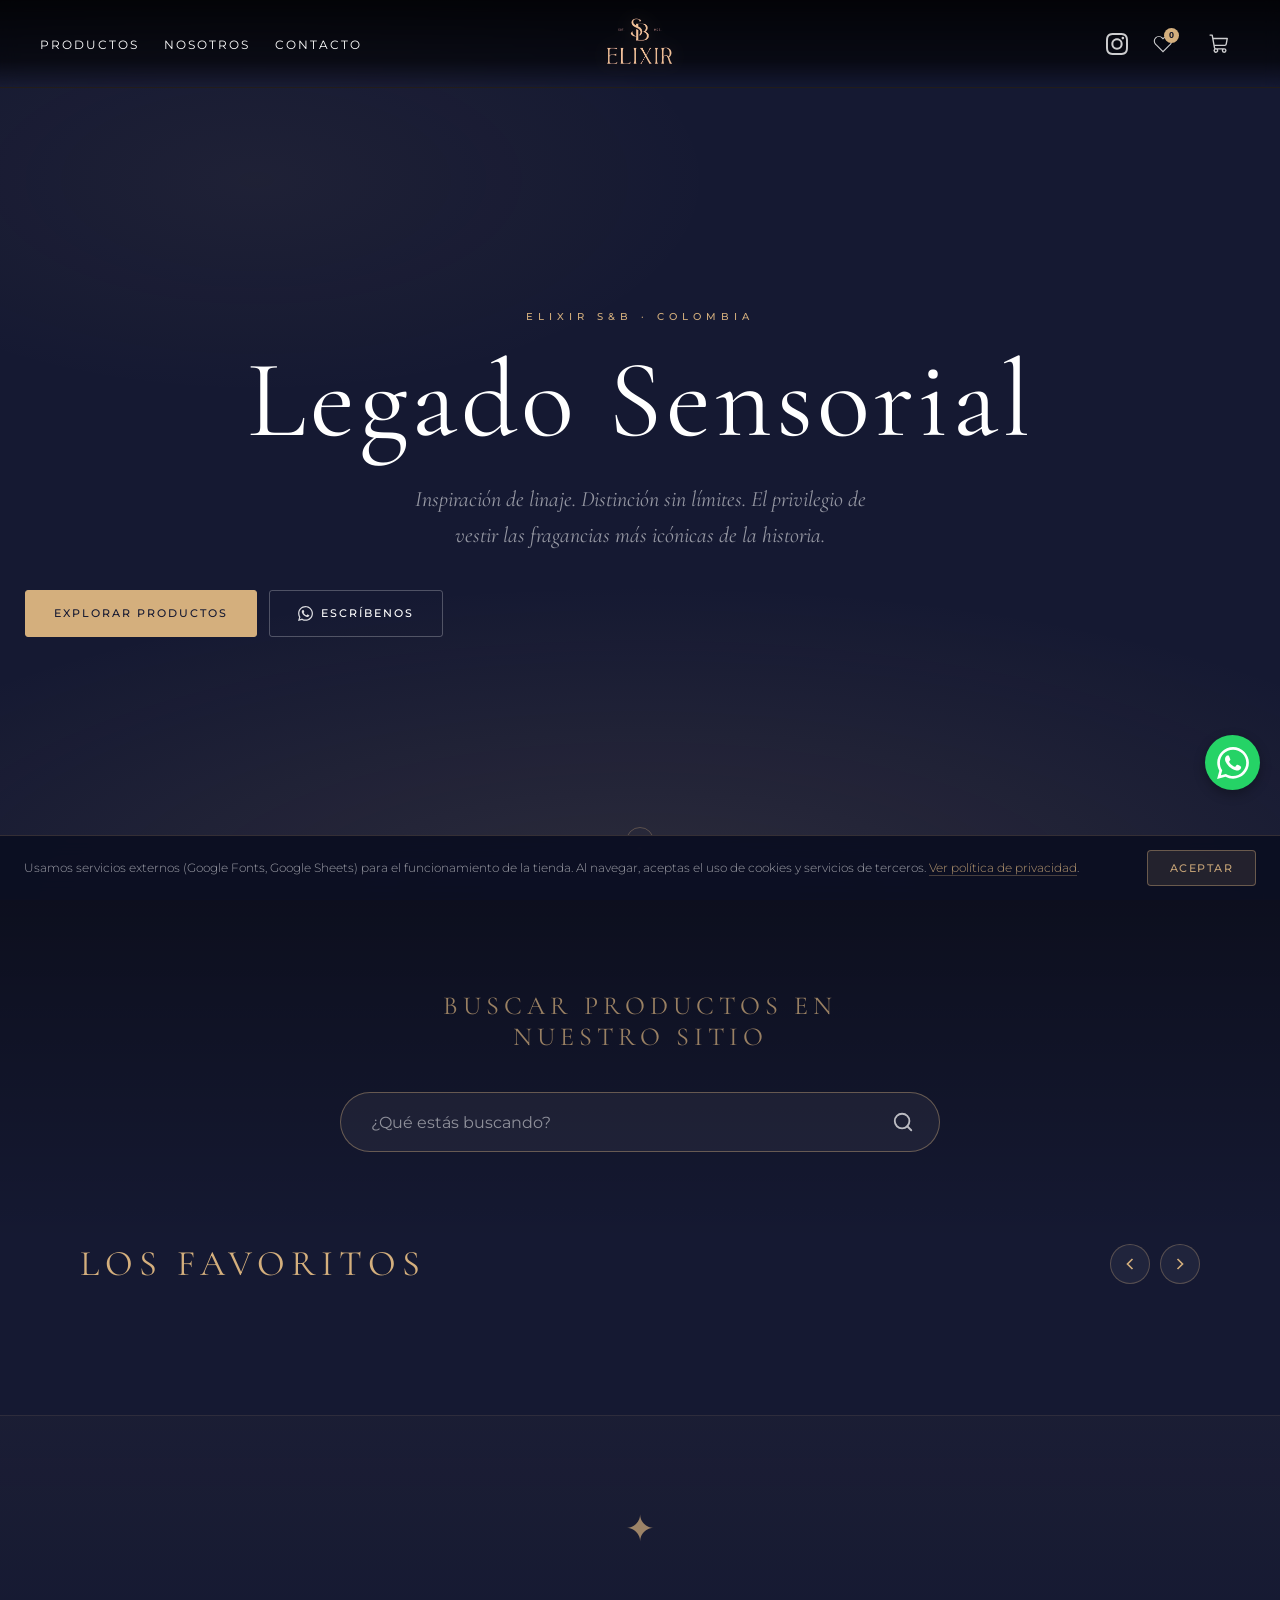
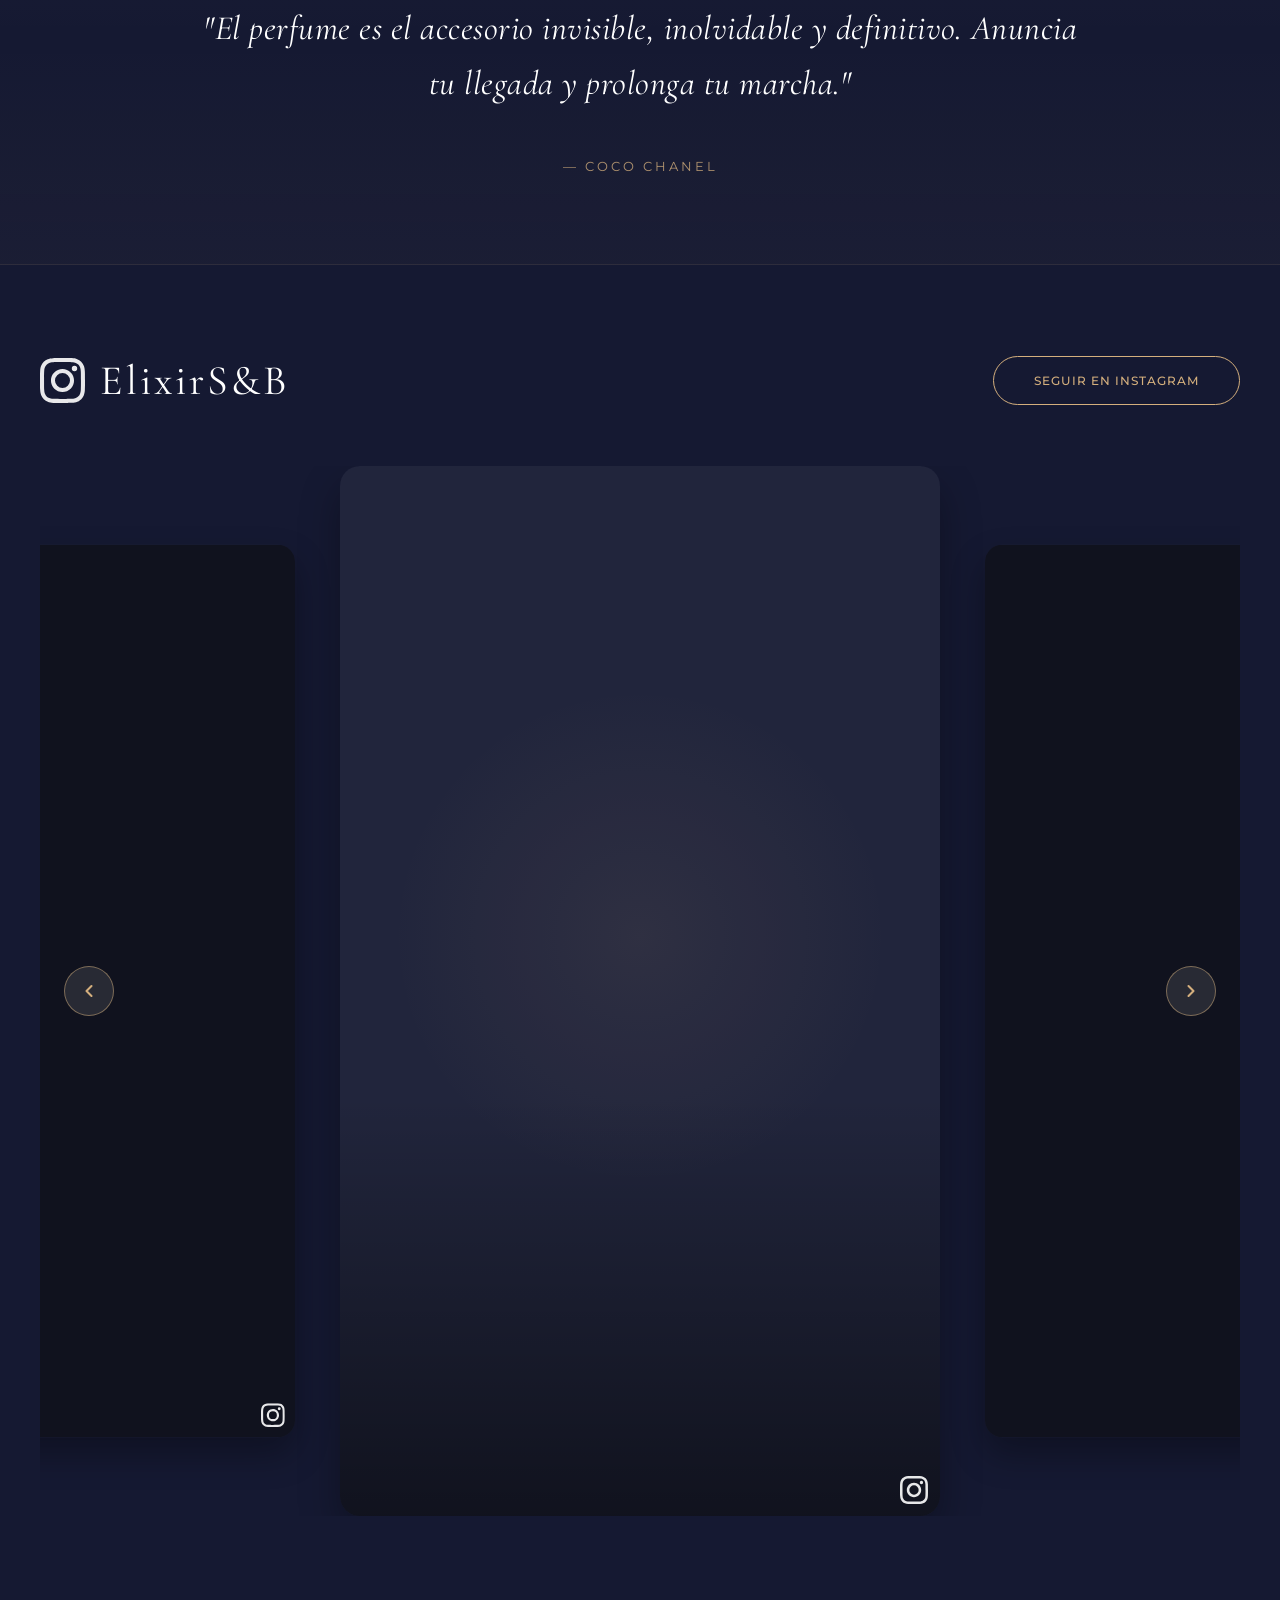
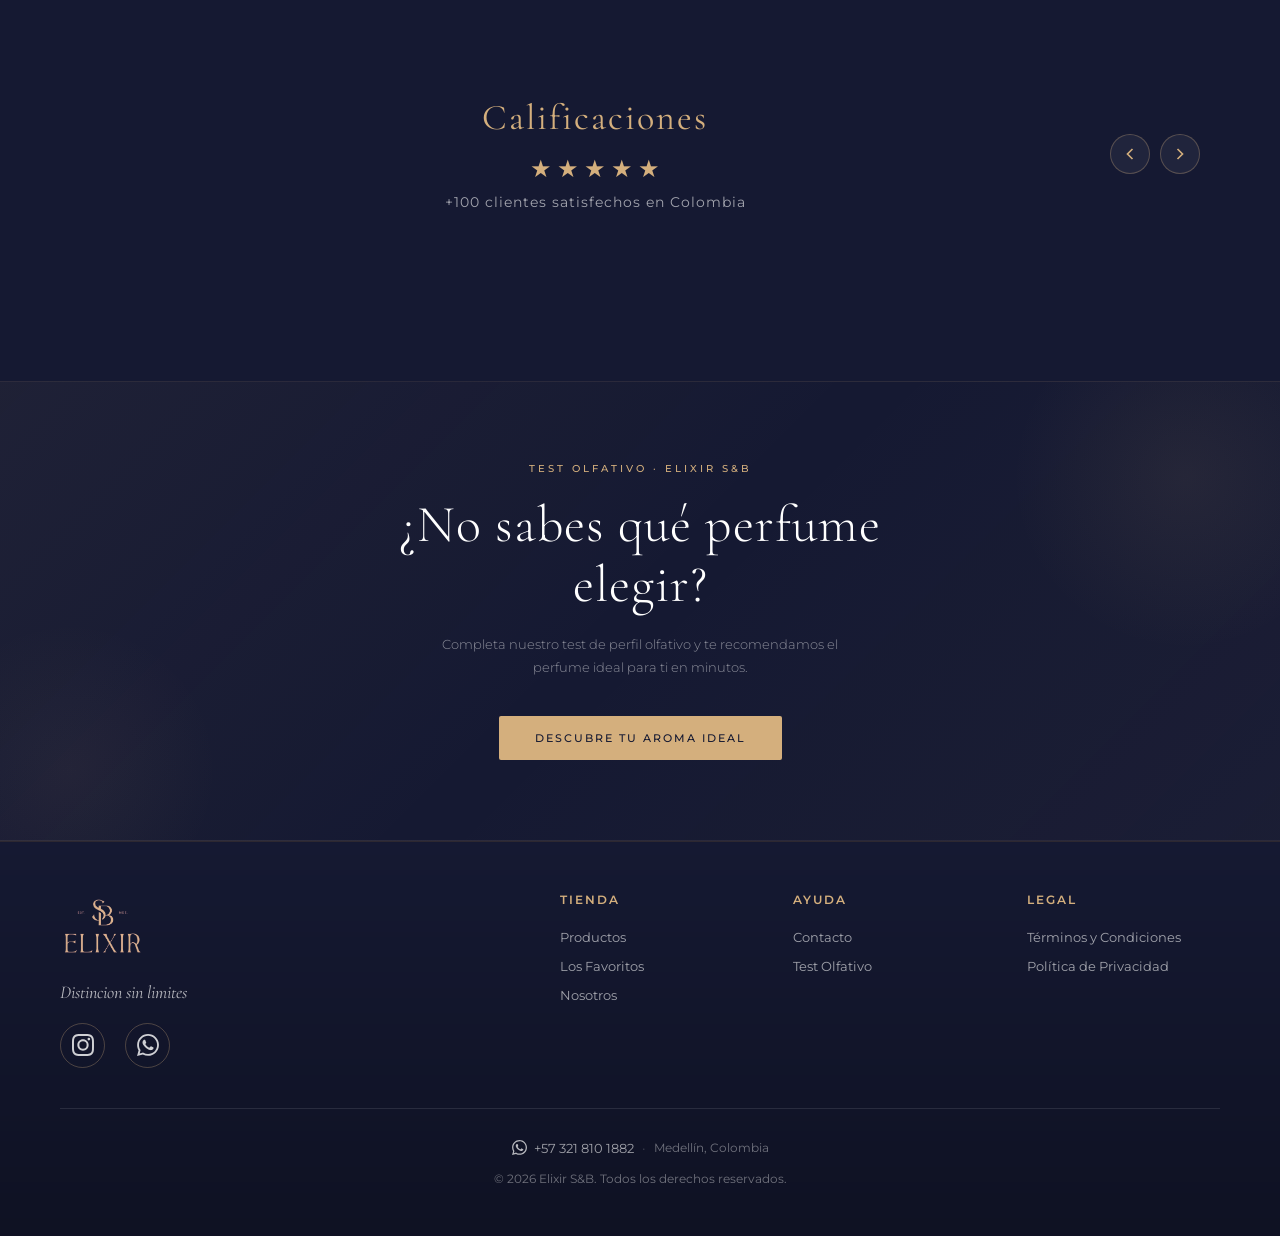
==== commit 775d14be: "fix: update wishlist button SVG stroke color for better visibility" ====
--- a/index.html
+++ b/index.html
@@ -75,7 +75,7 @@
                         </li>
                         <li>
                             <button class="nav-icon-button elixir-wish-btn" id="wishlistBtn" aria-label="Favoritos">
-                                <svg width="20" height="20" viewBox="0 0 24 24" fill="none" stroke="currentColor" stroke-width="1.3" stroke-linecap="round">
+                                <svg width="20" height="20" viewBox="0 0 24 24" fill="none" stroke="rgba(255,255,255,0.8)" stroke-width="1.3" stroke-linecap="round">
                                     <path d="M20.84 4.61a5.5 5.5 0 0 0-7.78 0L12 5.67l-1.06-1.06a5.5 5.5 0 0 0-7.78 7.78l1.06 1.06L12 21.23l7.78-7.78 1.06-1.06a5.5 5.5 0 0 0 0-7.78z"/>
                                 </svg>
                                 <span class="elixir-wish-nav-badge hidden" id="elixirWishBadge"></span>
@@ -92,7 +92,7 @@
 
                 <div class="mobile-right">
                     <button class="nav-icon-button elixir-wish-btn" id="wishlistBtnMobile" aria-label="Favoritos">
-                        <svg width="22" height="22" viewBox="0 0 24 24" fill="none" stroke="currentColor" stroke-width="1.3" stroke-linecap="round">
+                        <svg width="22" height="22" viewBox="0 0 24 24" fill="none" stroke="rgba(255,255,255,0.8)" stroke-width="1.3" stroke-linecap="round">
                             <path d="M20.84 4.61a5.5 5.5 0 0 0-7.78 0L12 5.67l-1.06-1.06a5.5 5.5 0 0 0-7.78 7.78l1.06 1.06L12 21.23l7.78-7.78 1.06-1.06a5.5 5.5 0 0 0 0-7.78z"/>
                         </svg>
                         <span class="elixir-wish-nav-badge hidden" id="elixirWishBadgeMobile"></span>
@@ -446,39 +446,83 @@
     </div>
 
 
-<!-- Wishlist overlay -->
-<div id="elixirWishOverlay" class="hidden" style="position:fixed;inset:0;z-index:500;display:flex;justify-content:flex-end;transition:opacity 0.35s;opacity:0;pointer-events:none">
-    <div class="elixir-wish-backdrop" style="position:absolute;inset:0;background:rgba(0,0,0,0.5)"></div>
-    <div style="position:relative;width:min(100%,400px);background:#0c0f23;border-left:1px solid rgba(212,175,125,0.15);display:flex;flex-direction:column;transform:translateX(100%);transition:transform 0.4s cubic-bezier(.2,.7,.2,1)" id="elixirWishPanel">
-        <div style="display:flex;align-items:center;justify-content:space-between;padding:20px 24px;border-bottom:1px solid rgba(212,175,125,0.15);flex-shrink:0">
-            <span style="font-family:'Montserrat',sans-serif;font-size:11px;font-weight:600;letter-spacing:2px;text-transform:uppercase;color:var(--gold)">❤ Mis favoritos</span>
-            <button onclick="elixirCloseWishlist()" style="background:none;border:none;color:rgba(212,175,125,0.5);font-size:20px;cursor:pointer;padding:6px;line-height:1">✕</button>
+<!-- Wishlist overlay — z-index above header (1000) -->
+<div id="elixirWishOverlay" style="position:fixed;inset:0;z-index:1100;display:none;pointer-events:none">
+    <div id="elixirWishBackdrop" style="position:absolute;inset:0"></div>
+    <div id="elixirWishPanel" style="position:absolute;inset:0;background:#0c0f23;display:flex;flex-direction:column;transform:translateY(100%);transition:transform 0.4s cubic-bezier(.2,.7,.2,1);pointer-events:auto">
+        <div style="display:flex;align-items:center;justify-content:space-between;padding:20px 24px;border-bottom:1px solid rgba(212,175,125,0.15);flex-shrink:0;background:#0c0f23">
+            <span style="font-family:'Montserrat',sans-serif;font-size:11px;font-weight:600;letter-spacing:2px;text-transform:uppercase;color:var(--gold)">Mis favoritos</span>
+            <button onclick="elixirCloseWishlist()" style="background:none;border:none;color:rgba(212,175,125,0.5);font-size:20px;cursor:pointer;padding:8px;line-height:1;min-width:44px;min-height:44px">✕</button>
         </div>
         <div id="elixirWishBody" style="flex:1;overflow-y:auto;-webkit-overflow-scrolling:touch"></div>
+        <div style="padding:20px 24px;border-top:1px solid rgba(212,175,125,0.1);flex-shrink:0;text-align:center">
+            <a href="productos.html" onclick="elixirCloseWishlist()" style="font-family:'Montserrat',sans-serif;font-size:10px;font-weight:500;letter-spacing:2px;text-transform:uppercase;color:rgba(212,175,125,0.7);border-bottom:1px solid rgba(212,175,125,0.3);padding-bottom:2px;text-decoration:none">Ver todos los productos →</a>
+        </div>
     </div>
 </div>
 
 <script>
-document.getElementById('elixirWishOverlay').addEventListener('transitionend', function() {});
-// Open animation
 document.addEventListener('DOMContentLoaded', function() {
-    var overlay = document.getElementById('elixirWishOverlay');
-    var panel   = document.getElementById('elixirWishPanel');
-    var origOpen = window.elixirOpenWishlist;
+    var overlay  = document.getElementById('elixirWishOverlay');
+    var backdrop = document.getElementById('elixirWishBackdrop');
+    var panel    = document.getElementById('elixirWishPanel');
+    var body     = document.getElementById('elixirWishBody');
+
     window.elixirOpenWishlist = async function() {
-        overlay.classList.remove('hidden');
+        // Show overlay
+        overlay.style.display = 'block';
         overlay.style.pointerEvents = 'auto';
+        document.body.style.overflow = 'hidden';
         requestAnimationFrame(function() {
-            overlay.style.opacity = '1';
-            panel.style.transform = 'translateX(0)';
+            panel.style.transform = 'translateY(0)';
         });
-        if (origOpen) await origOpen();
+
+        // Get hearted IDs
+        var ids = Object.keys(getHearts());
+        if (!ids.length) {
+            body.innerHTML = '<div style="text-align:center;padding:60px 24px">' +
+                '<div style="font-size:32px;margin-bottom:14px">🤍</div>' +
+                '<div style="font-family:\'Cormorant Garamond\',serif;font-style:italic;font-size:20px;color:rgba(212,175,125,0.8)">Sin favoritos aún</div>' +
+                '<div style="font-size:12px;color:rgba(255,255,255,0.3);margin-top:8px;line-height:1.6">Presiona el corazón en los productos<br>que más te gusten.</div>' +
+            '</div>';
+            return;
+        }
+
+        body.innerHTML = '<div style="padding:20px 24px;color:rgba(212,175,125,0.4);font-size:13px">Cargando...</div>';
+
+        try {
+            var res  = await fetch(productsUrl);
+            var all  = await res.json();
+            var hearted = all.filter(function(p) { return ids.includes(String(p._id)); });
+
+            if (!hearted.length) {
+                body.innerHTML = '<div style="text-align:center;padding:60px 24px;color:rgba(255,255,255,0.3);font-size:13px">Los productos favoritos ya no están disponibles.</div>';
+                return;
+            }
+
+            body.innerHTML = hearted.map(function(p) {
+                var img   = p.imagenes && p.imagenes[0] ? p.imagenes[0] : '';
+                var price = '$' + Math.round(p.precio || 0).toLocaleString('es-CO') + ' COP';
+                var marca = getBrand(p);
+                return '<a href="producto.html?id=' + p._id + '" onclick="elixirCloseWishlist()" style="display:flex;align-items:center;gap:14px;padding:14px 24px;border-bottom:1px solid rgba(212,175,125,0.1);text-decoration:none;color:inherit">' +
+                    (img ? '<img src="' + img + '" style="width:52px;height:65px;object-fit:cover;object-position:center top;flex-shrink:0;border-radius:3px">' : '<div style="width:52px;height:65px;background:#1a1020;flex-shrink:0;border-radius:3px"></div>') +
+                    '<div style="flex:1;min-width:0">' +
+                        '<div style="font-size:11px;font-weight:600;letter-spacing:1.5px;text-transform:uppercase;color:#e0d0b0;white-space:nowrap;overflow:hidden;text-overflow:ellipsis">' + (p.nombre || '') + '</div>' +
+                        (marca ? '<div style="font-family:\'Cormorant Garamond\',serif;font-style:italic;font-size:11px;color:rgba(212,175,125,0.6);margin-top:2px">' + marca + '</div>' : '') +
+                        '<div style="font-family:\'Cormorant Garamond\',serif;font-size:14px;color:var(--gold);margin-top:4px">' + price + '</div>' +
+                    '</div>' +
+                    '<button onclick="event.preventDefault();elixirRemoveWish(\'' + p._id + '\',this.closest(\'a\'))" style="background:none;border:none;color:rgba(212,175,125,0.35);font-size:16px;cursor:pointer;padding:6px;flex-shrink:0;transition:color 0.2s">✕</button>' +
+                '</a>';
+            }).join('');
+        } catch (e) {
+            body.innerHTML = '<div style="padding:24px;color:rgba(255,255,255,0.3);font-size:13px;text-align:center">Error al cargar favoritos.</div>';
+        }
     };
+
     window.elixirCloseWishlist = function() {
-        overlay.style.opacity = '0';
-        panel.style.transform = 'translateX(100%)';
+        panel.style.transform = 'translateY(100%)';
         overlay.style.pointerEvents = 'none';
-        setTimeout(function() { overlay.classList.add('hidden'); }, 400);
+        setTimeout(function() { overlay.style.display = 'none'; }, 400);
         document.body.style.overflow = '';
     };
 });
--- a/styles/home.css
+++ b/styles/home.css
@@ -68,7 +68,7 @@
 }
 
 .bestsellers-carousel .product-link {
-    flex: 0 0 40%;
+    flex: 0 0 45%;
     scroll-snap-align: start;
     display: flex;
 }
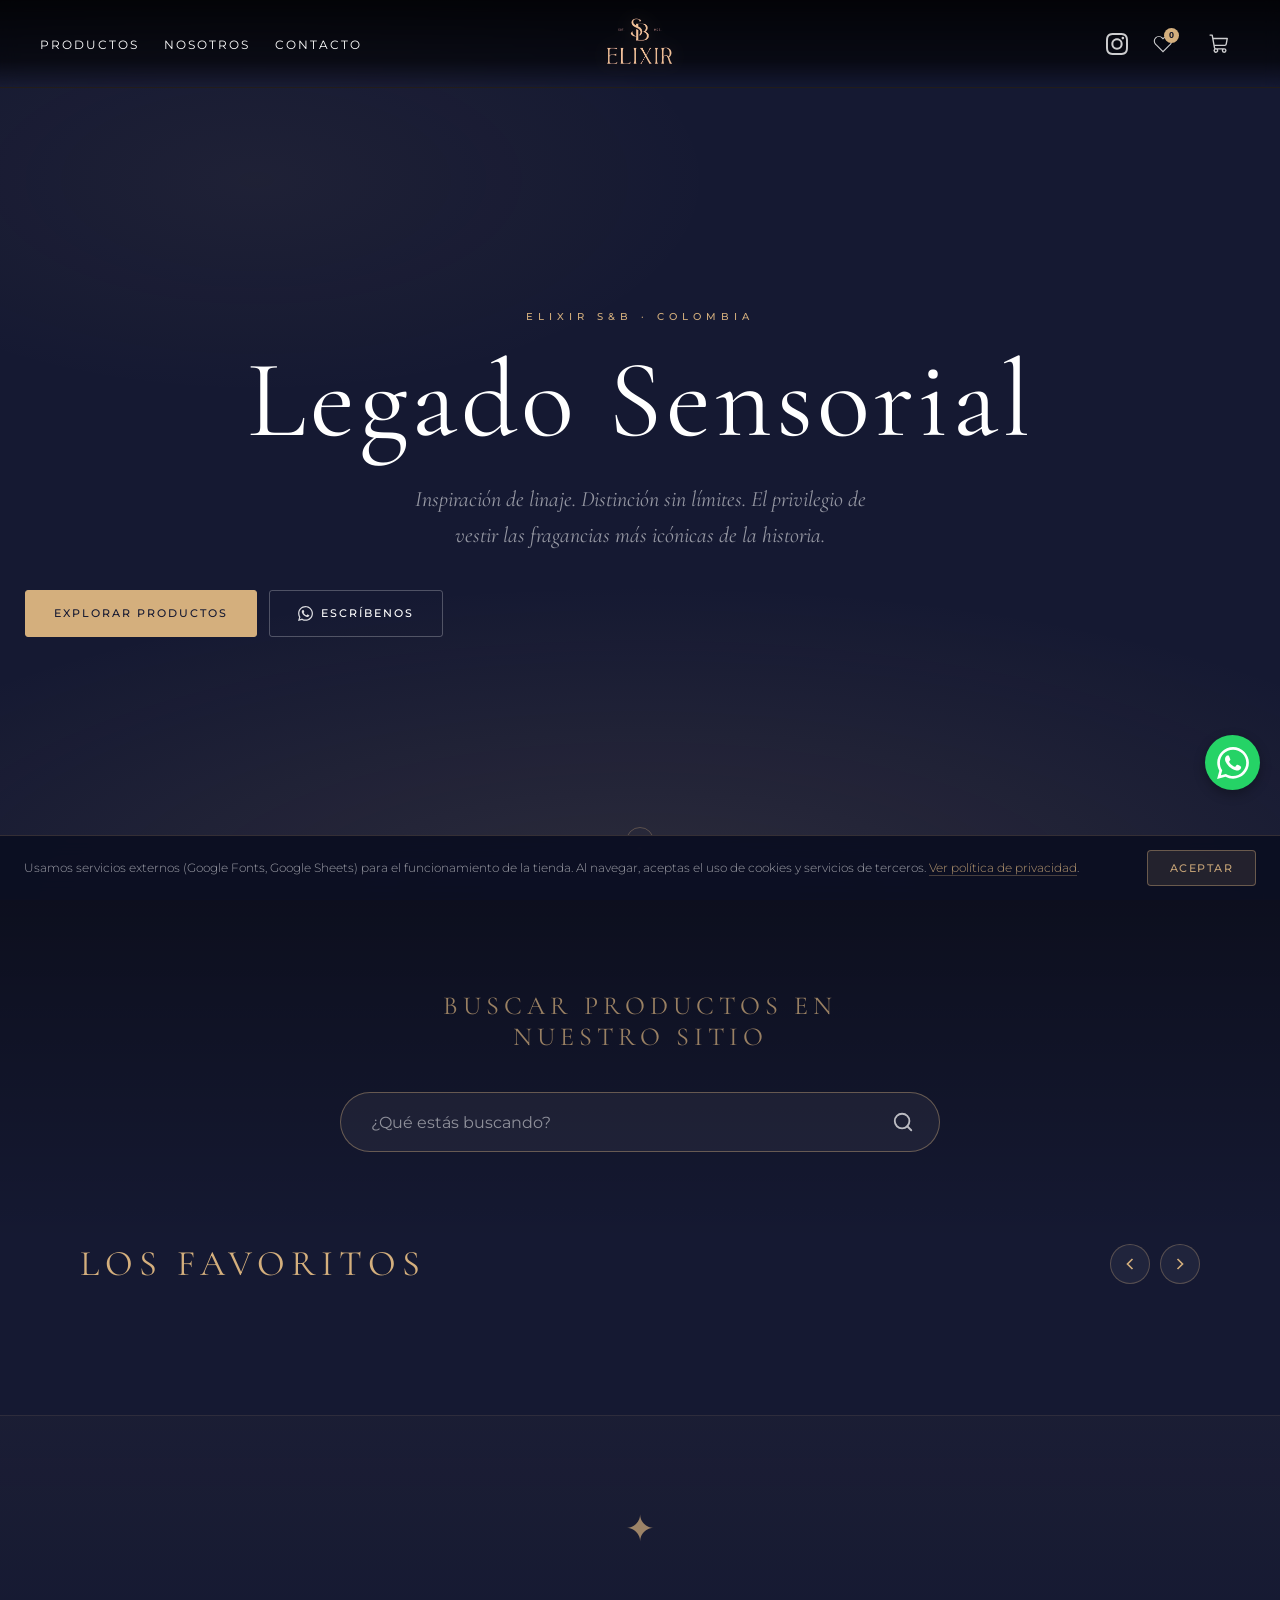
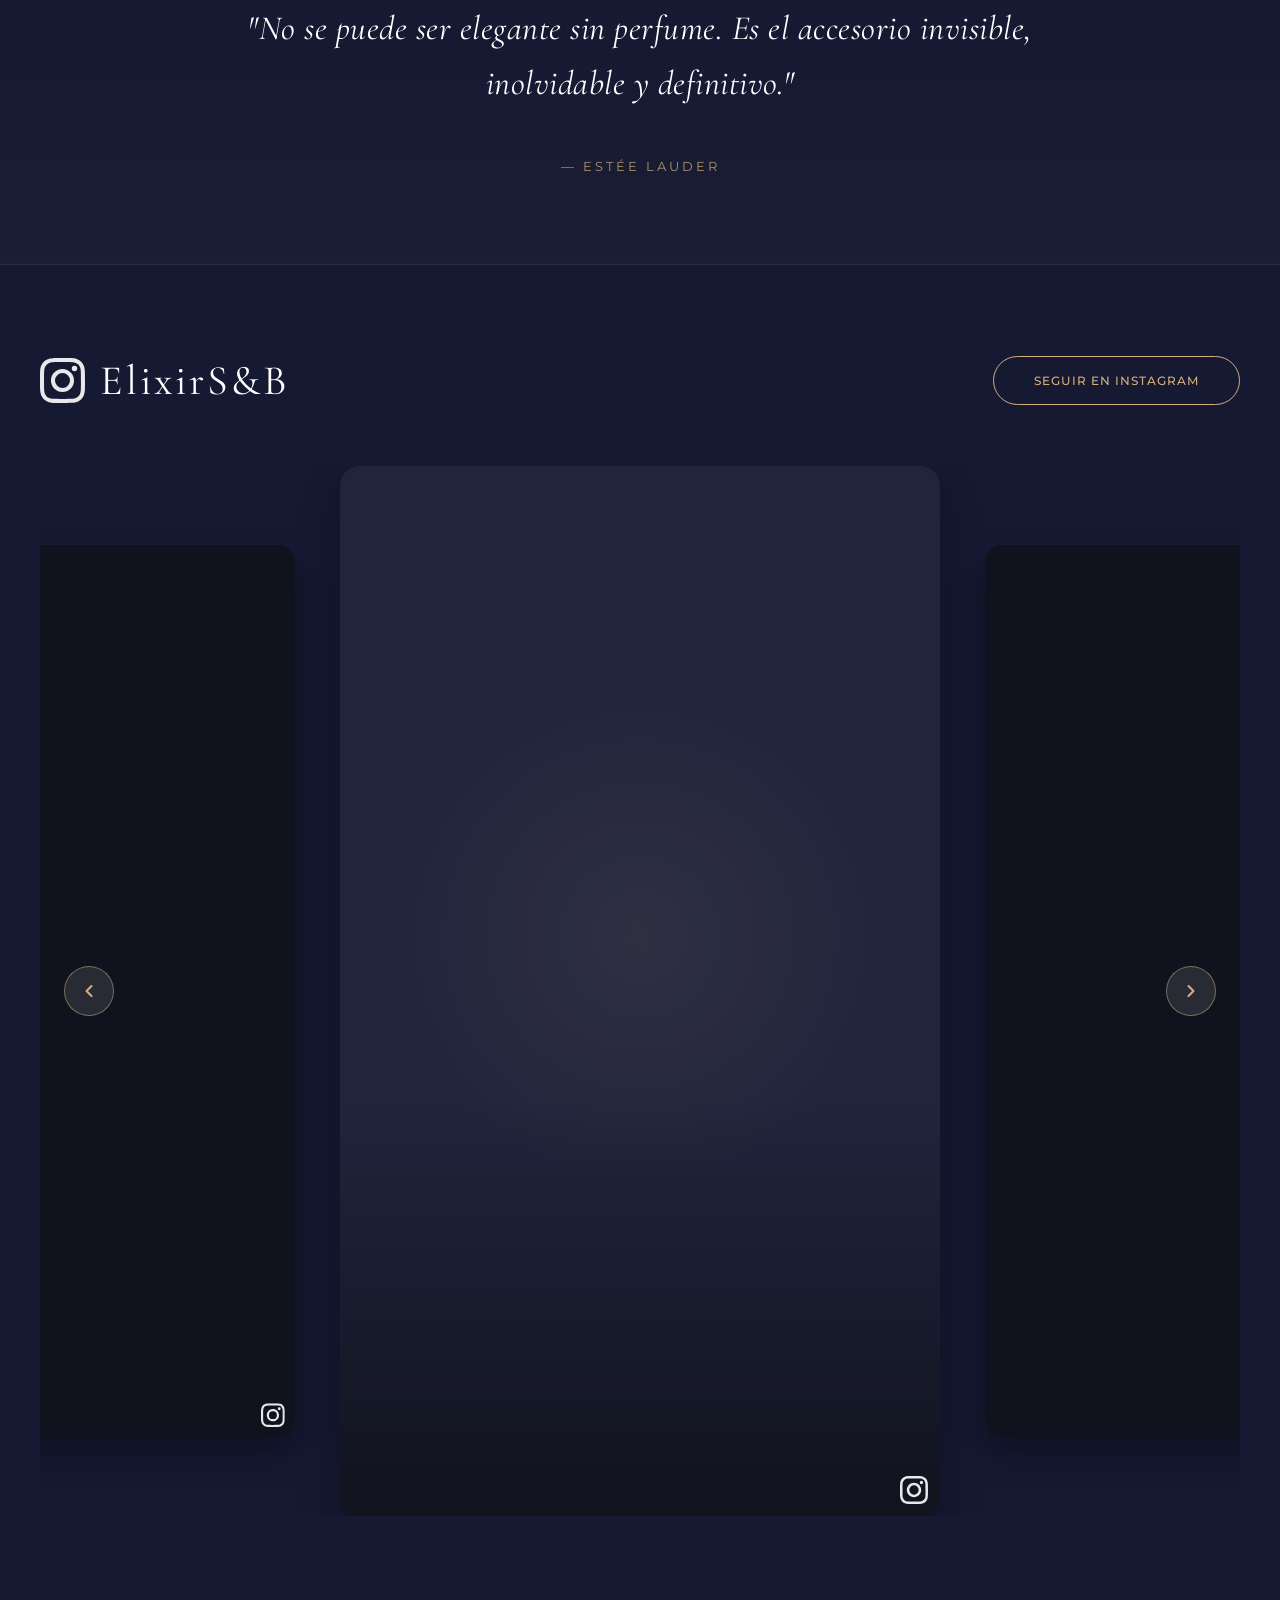
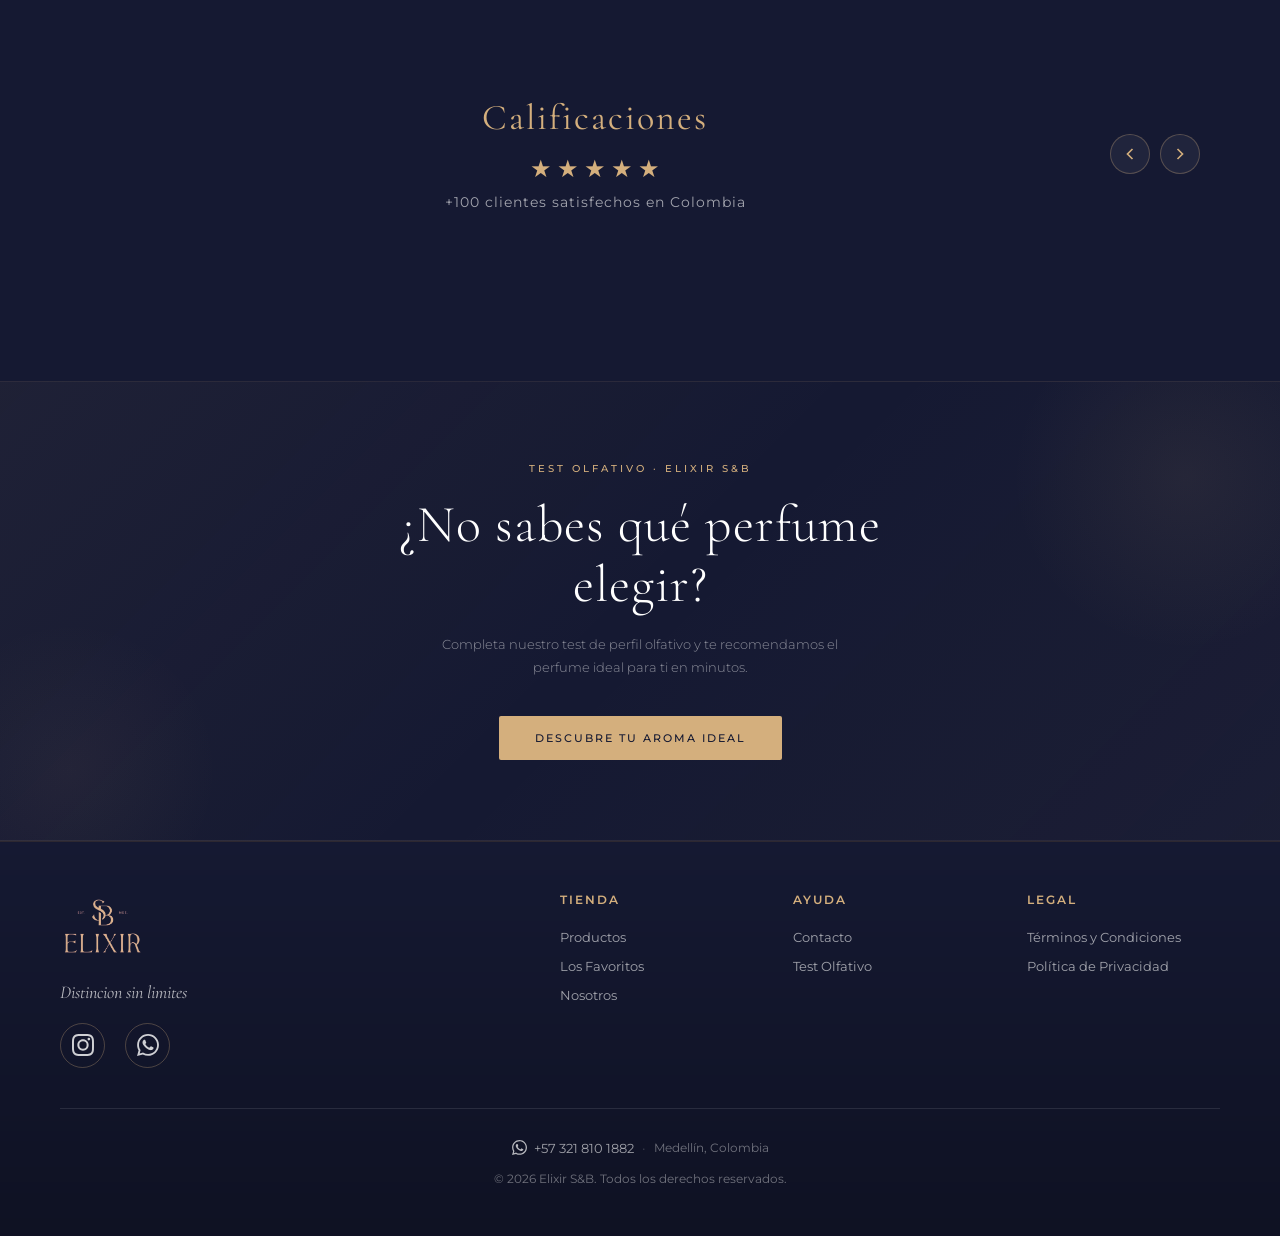
==== commit 82d243f2: "fix: update navigation links to reflect active page state and enhance mobile menu styles" ====
--- a/index.html
+++ b/index.html
@@ -111,6 +111,7 @@
                 <button class="mobile-close" id="menuClose" aria-label="Cerrar menú">&times;</button>
             </div>
             <ul>
+                <li><a href="index.html" class="active">Inicio</a></li>
                 <li><a href="productos.html">Productos</a></li>
                 <li><a href="nosotros.html">Nosotros</a></li>
                 <li><a href="contacto.html">Contacto</a></li>
@@ -468,13 +469,16 @@
     var panel    = document.getElementById('elixirWishPanel');
     var body     = document.getElementById('elixirWishBody');
 
+    backdrop.addEventListener('click', function() { elixirCloseWishlist(); });
+
     window.elixirOpenWishlist = async function() {
+        var isDesktop = window.innerWidth >= 768;
         // Show overlay
         overlay.style.display = 'block';
         overlay.style.pointerEvents = 'auto';
         document.body.style.overflow = 'hidden';
         requestAnimationFrame(function() {
-            panel.style.transform = 'translateY(0)';
+            panel.style.transform = isDesktop ? 'translateX(0)' : 'translateY(0)';
         });
 
         // Get hearted IDs
@@ -520,7 +524,8 @@
     };
 
     window.elixirCloseWishlist = function() {
-        panel.style.transform = 'translateY(100%)';
+        var isDesktop = window.innerWidth >= 768;
+        panel.style.transform = isDesktop ? 'translateX(100%)' : 'translateY(100%)';
         overlay.style.pointerEvents = 'none';
         setTimeout(function() { overlay.style.display = 'none'; }, 400);
         document.body.style.overflow = '';
--- a/styles/nav.css
+++ b/styles/nav.css
@@ -247,6 +247,11 @@
 .mobile-menu ul a:active {
     color: var(--gold);
     letter-spacing: 4px;
+}
+
+.mobile-menu ul a.active {
+    color: var(--gold);
+    opacity: 1;
 }
 
 .mobile-social {
@@ -432,6 +437,20 @@
     }
 }
 
+/* ── Wishlist panel — desktop ── */
+@media (min-width: 768px) {
+    #elixirWishPanel {
+        inset: 0 0 0 auto !important;
+        width: 420px !important;
+        border-left: 1px solid rgba(212, 175, 125, 0.15);
+        box-shadow: -12px 0 40px rgba(0, 0, 0, 0.5);
+    }
+
+    #elixirWishBackdrop {
+        background: rgba(0, 0, 0, 0.45) !important;
+    }
+}
+
 /* ── Wishlist button in nav ── */
 .elixir-wish-btn {
     position: relative;
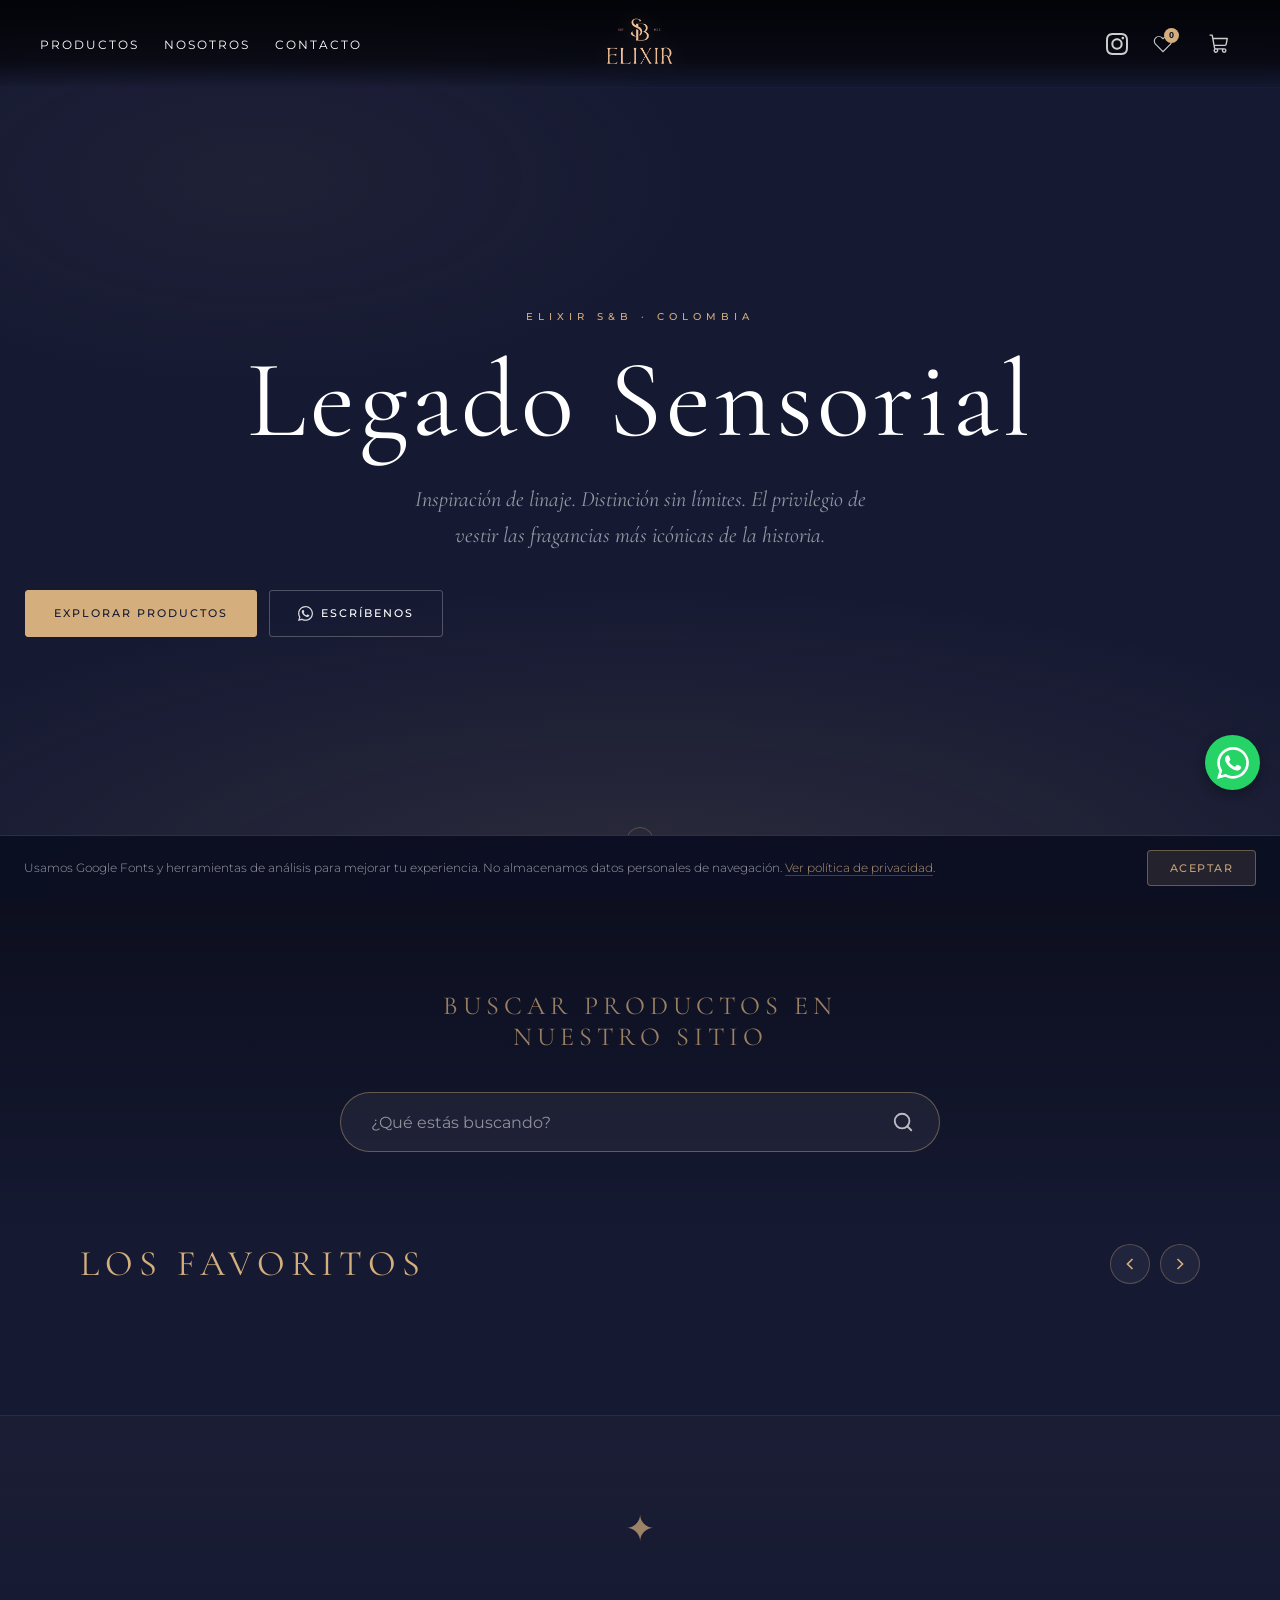
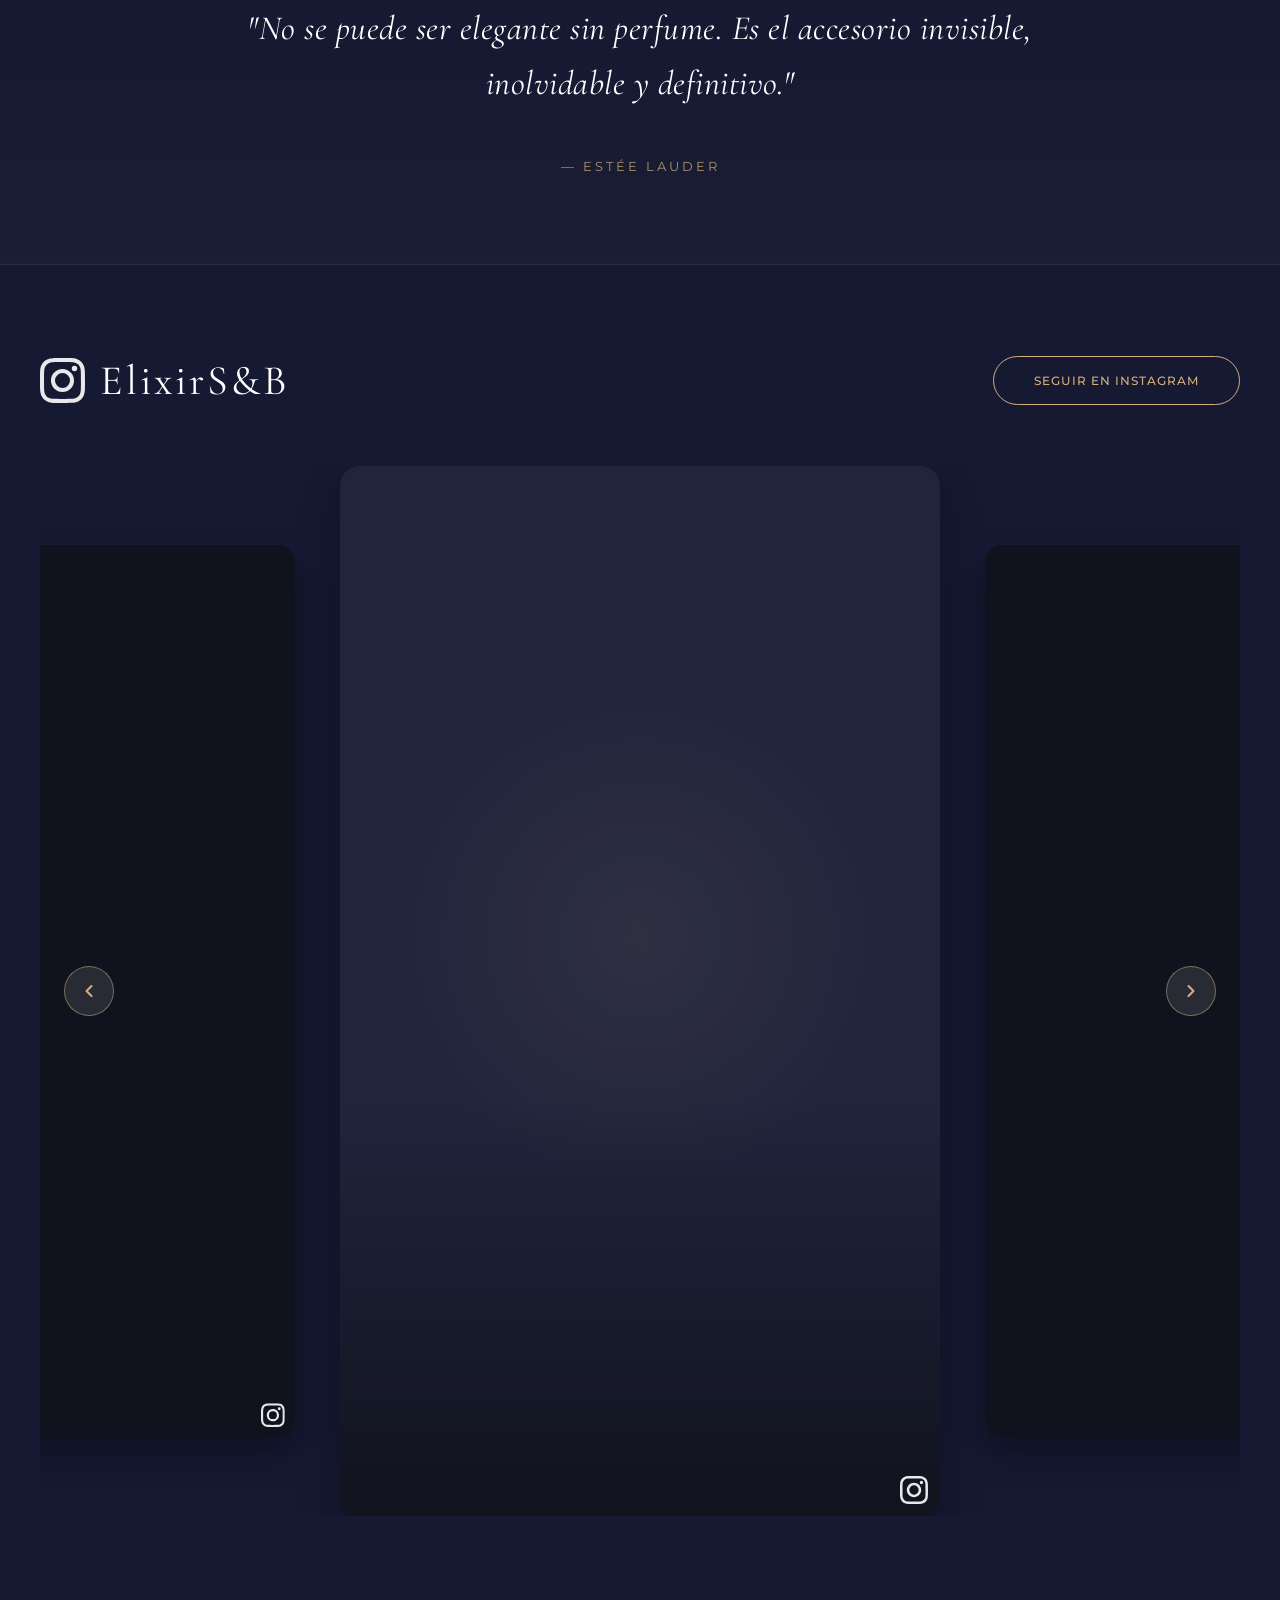
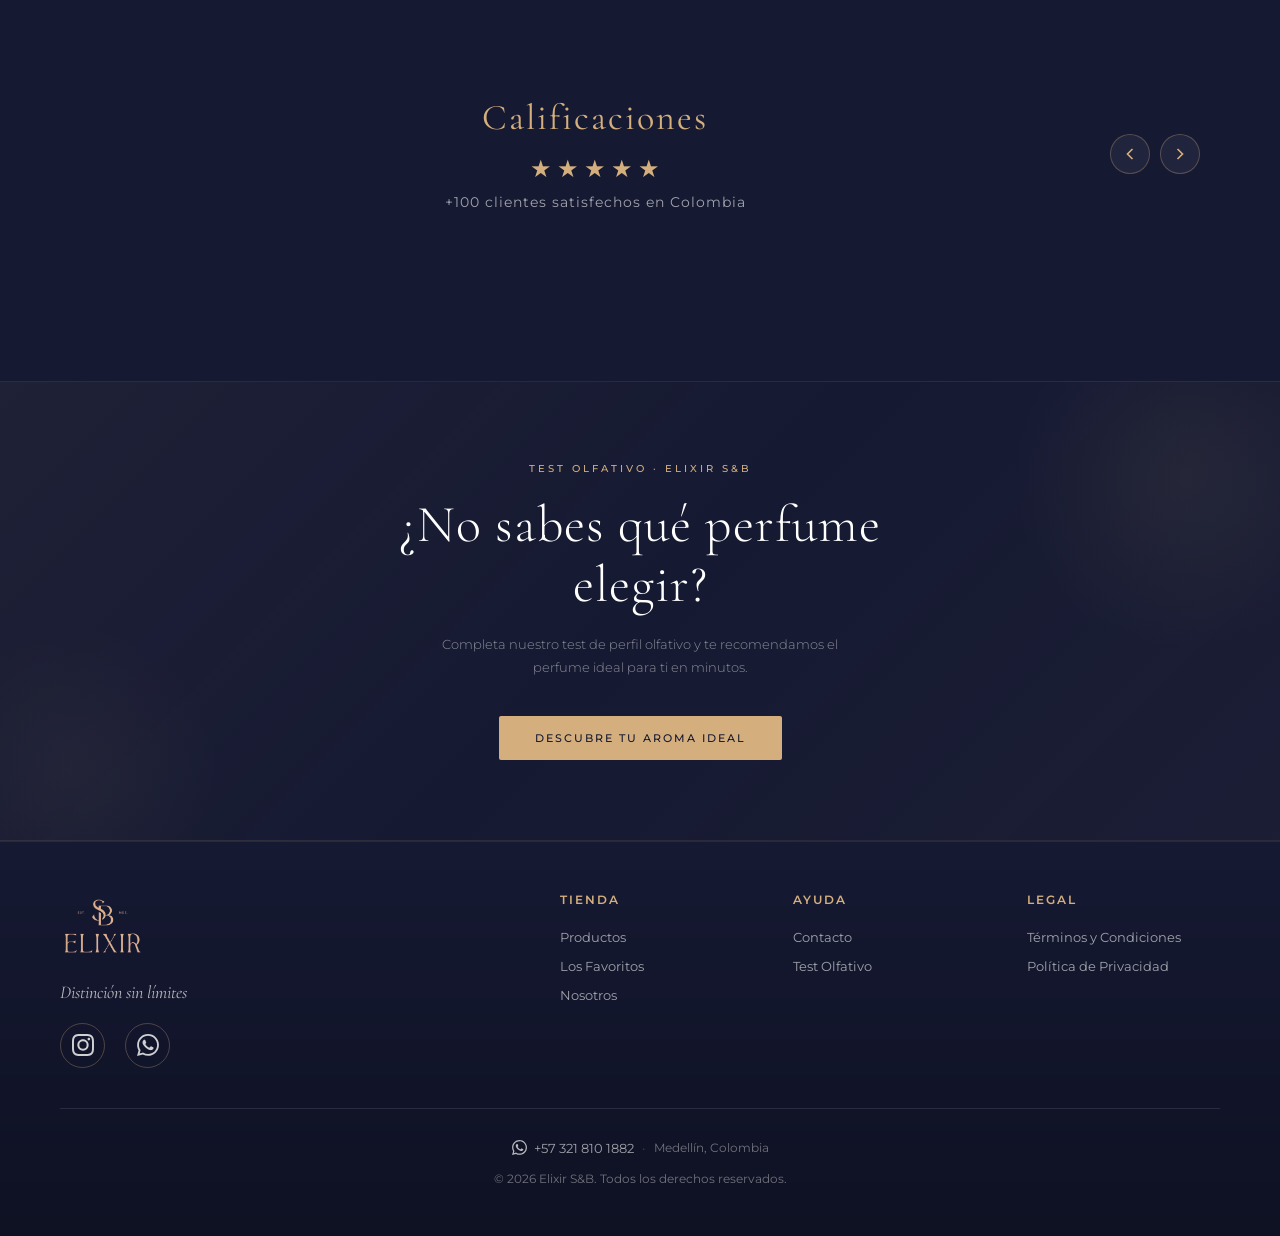
==== commit fafda2bd: "feat: optimize image loading performance, by implementing lazy loading and responsive image techniqu" ====
--- a/index.html
+++ b/index.html
@@ -15,6 +15,8 @@
     <meta property="og:url" content="https://elixirsb.netlify.app/">
 
     <link rel="icon" type="image/png" href="./assets/img/logo-transparent.png">
+    <link rel="apple-touch-icon" href="./assets/img/logo-transparent.png">
+    <link rel="canonical" href="https://elixirsb.netlify.app/">
 
     <link rel="preconnect" href="https://fonts.googleapis.com">
     <link rel="preconnect" href="https://fonts.gstatic.com" crossorigin>
@@ -31,6 +33,30 @@
 
     <link rel="stylesheet" href="styles/animations.css">
     <link rel="stylesheet" href="styles/checkout-modal.css">
+
+    <script type="application/ld+json">
+    {
+      "@context": "https://schema.org",
+      "@type": "LocalBusiness",
+      "name": "Elixir S&B",
+      "description": "Perfumería online de lujo en Medellín, Colombia. Fragancias inspiradas en las mejores marcas del mundo a precios accesibles.",
+      "url": "https://elixirsb.netlify.app/",
+      "telephone": "+573218101882",
+      "address": {
+        "@type": "PostalAddress",
+        "addressLocality": "Medellín",
+        "addressRegion": "Antioquia",
+        "addressCountry": "CO"
+      },
+      "contactPoint": {
+        "@type": "ContactPoint",
+        "telephone": "+573218101882",
+        "contactType": "customer service",
+        "availableLanguage": "Spanish"
+      },
+      "sameAs": ["https://www.instagram.com/elixirsb__/"]
+    }
+    </script>
 
     <script src="script.js" defer></script>
     <script src="scripts/templates.js" defer></script>
@@ -118,8 +144,8 @@
                 <li><a href="formulario.html">Test Olfativo</a></li>
             </ul>
             <div class="mobile-social">
-                <a href="https://www.instagram.com/p/DIzDB8NNuoE/" aria-label="Instagram"><img src="./assets/img/instagram_white.svg" alt="Instagram"></a>
-                <a href="#" aria-label="WhatsApp"><img src="./assets/img/whatsapp_white.svg" alt="WhatsApp"></a>
+                <a href="https://www.instagram.com/elixirsb__/" target="_blank" rel="noopener noreferrer" aria-label="Instagram"><img src="./assets/img/instagram_white.svg" alt="Instagram"></a>
+                <a href="https://wa.me/573218101882" target="_blank" rel="noopener noreferrer" aria-label="WhatsApp"><img src="./assets/img/whatsapp_white.svg" alt="WhatsApp"></a>
             </div>
         </div>
         <div class="mobile-overlay" id="mobileOverlay"></div>
@@ -133,7 +159,7 @@
                 <p class="hero-subtitle">Inspiración de linaje. Distinción sin límites. El privilegio de vestir las fragancias más icónicas de la historia.</p>
                 <div class="hero-cta">
                     <a href="productos.html" class="hero-btn hero-btn--primary">Explorar Productos</a>
-                    <a href="https://wa.me/573218101882" target="_blank" class="hero-btn hero-btn--secondary">
+                    <a href="https://wa.me/573218101882" target="_blank" rel="noopener noreferrer" class="hero-btn hero-btn--secondary">
                         <img src="./assets/img/whatsapp_white.svg" alt=""> Escríbenos
                     </a>
                 </div>
@@ -192,49 +218,49 @@
                     <img src="./assets/img/instagram_white.svg" alt="Instagram" class="social-icon-title">
                     <h2 class="social-title">ElixirS&B</h2>
                 </div>
-                <a href="https://www.instagram.com/elixirsb__/" target="_blank" class="social-follow-btn">
+                <a href="https://www.instagram.com/elixirsb__/" target="_blank" rel="noopener noreferrer" class="social-follow-btn">
                     Seguir en Instagram
                 </a>
             </div>
             <div class="social-reels" id="socialReels">
                 <div class="social-reel-item" data-role="side">
-                    <video src="./assets/video/video7.mp4" muted loop playsinline class="social-reel-video"></video>
+                    <video data-src="./assets/video/video7.mp4" muted loop playsinline class="social-reel-video"></video>
                     <div class="social-reel-overlay">
                         <img src="./assets/img/instagram_white.svg" alt="Instagram" class="social-reel-ig">
                     </div>
                 </div>
                 <div class="social-reel-item" data-role="side">
-                    <video src="./assets/video/video5.mp4" muted loop playsinline class="social-reel-video"></video>
+                    <video data-src="./assets/video/video5.mp4" muted loop playsinline class="social-reel-video"></video>
                     <div class="social-reel-overlay">
                         <img src="./assets/img/instagram_white.svg" alt="Instagram" class="social-reel-ig">
                     </div>
                 </div>
                 <div class="social-reel-item" data-role="side">
-                    <video src="./assets/video/video3.mp4" muted loop playsinline class="social-reel-video"></video>
+                    <video data-src="./assets/video/video3.mp4" muted loop playsinline class="social-reel-video"></video>
                     <div class="social-reel-overlay">
                         <img src="./assets/img/instagram_white.svg" alt="Instagram" class="social-reel-ig">
                     </div>
                 </div>
                 <div class="social-reel-item" data-role="center">
-                    <video src="./assets/video/video1.mp4" muted loop playsinline class="social-reel-video"></video>
+                    <video data-src="./assets/video/video1.mp4" muted loop playsinline class="social-reel-video"></video>
                     <div class="social-reel-overlay">
                         <img src="./assets/img/instagram_white.svg" alt="Instagram" class="social-reel-ig">
                     </div>
                 </div>
                 <div class="social-reel-item" data-role="side">
-                    <video src="./assets/video/video2.mp4" muted loop playsinline class="social-reel-video"></video>
+                    <video data-src="./assets/video/video2.mp4" muted loop playsinline class="social-reel-video"></video>
                     <div class="social-reel-overlay">
                         <img src="./assets/img/instagram_white.svg" alt="Instagram" class="social-reel-ig">
                     </div>
                 </div>
                 <div class="social-reel-item" data-role="side">
-                    <video src="./assets/video/video6.mp4" muted loop playsinline class="social-reel-video"></video>
+                    <video data-src="./assets/video/video6.mp4" muted loop playsinline class="social-reel-video"></video>
                     <div class="social-reel-overlay">
                         <img src="./assets/img/instagram_white.svg" alt="Instagram" class="social-reel-ig">
                     </div>
                 </div>
                 <div class="social-reel-item" data-role="side">
-                    <video src="./assets/video/video4.mp4" muted loop playsinline class="social-reel-video"></video>
+                    <video data-src="./assets/video/video4.mp4" muted loop playsinline class="social-reel-video"></video>
                     <div class="social-reel-overlay">
                         <img src="./assets/img/instagram_white.svg" alt="Instagram" class="social-reel-ig">
                     </div>
@@ -340,9 +366,9 @@
         <div class="footer-content">
             <div class="footer-brand">
                 <img src="./assets/img/logo-transparent.png" alt="Elixir S&B" class="footer-logo">
-                <p class="footer-tagline">Distincion sin limites</p>
+                <p class="footer-tagline">Distinción sin límites</p>
                 <div class="footer-social">
-                    <a href="https://www.instagram.com/elixirsb__/" target="_blank" aria-label="Instagram">
+                    <a href="https://www.instagram.com/elixirsb__/" target="_blank" rel="noopener noreferrer" aria-label="Instagram">
                         <img src="./assets/img/instagram_white.svg" alt="Instagram">
                     </a>
                     <a href="#" onclick="openWhatsAppContact(); return false;" aria-label="WhatsApp">
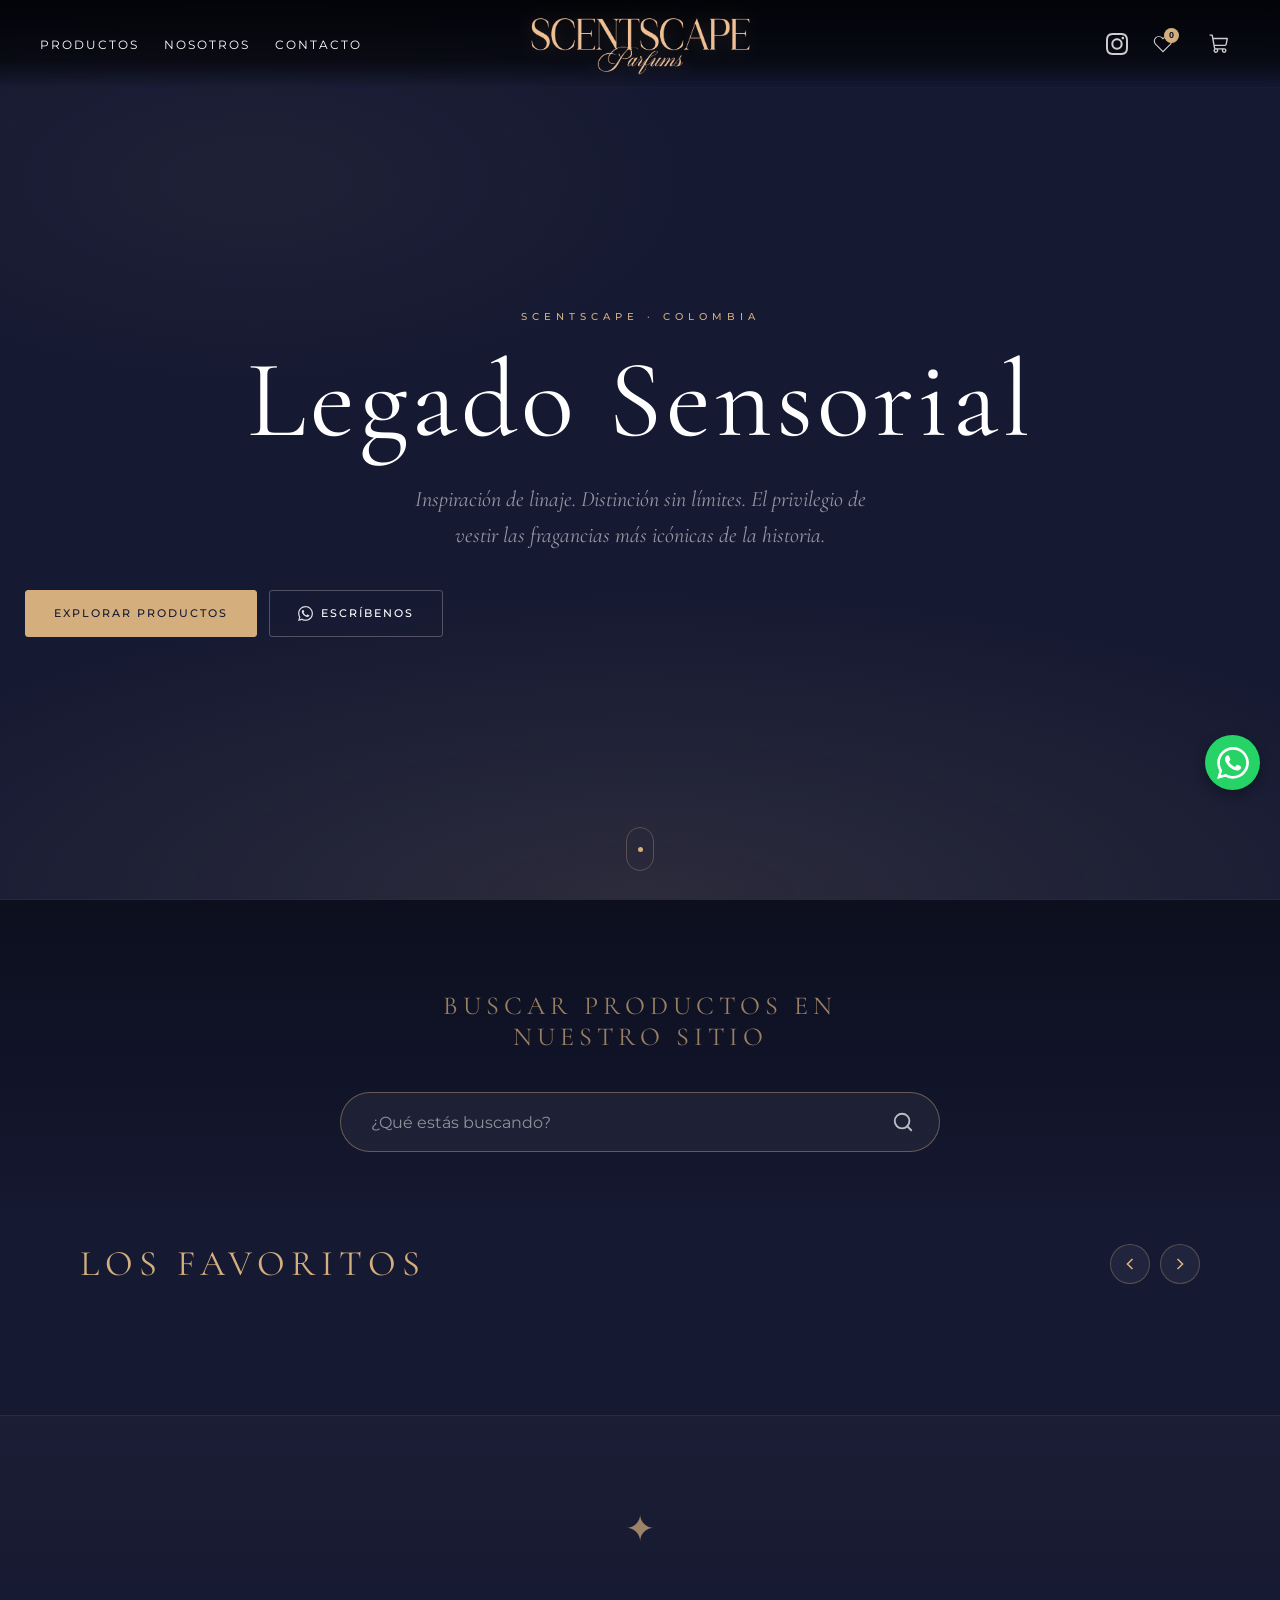
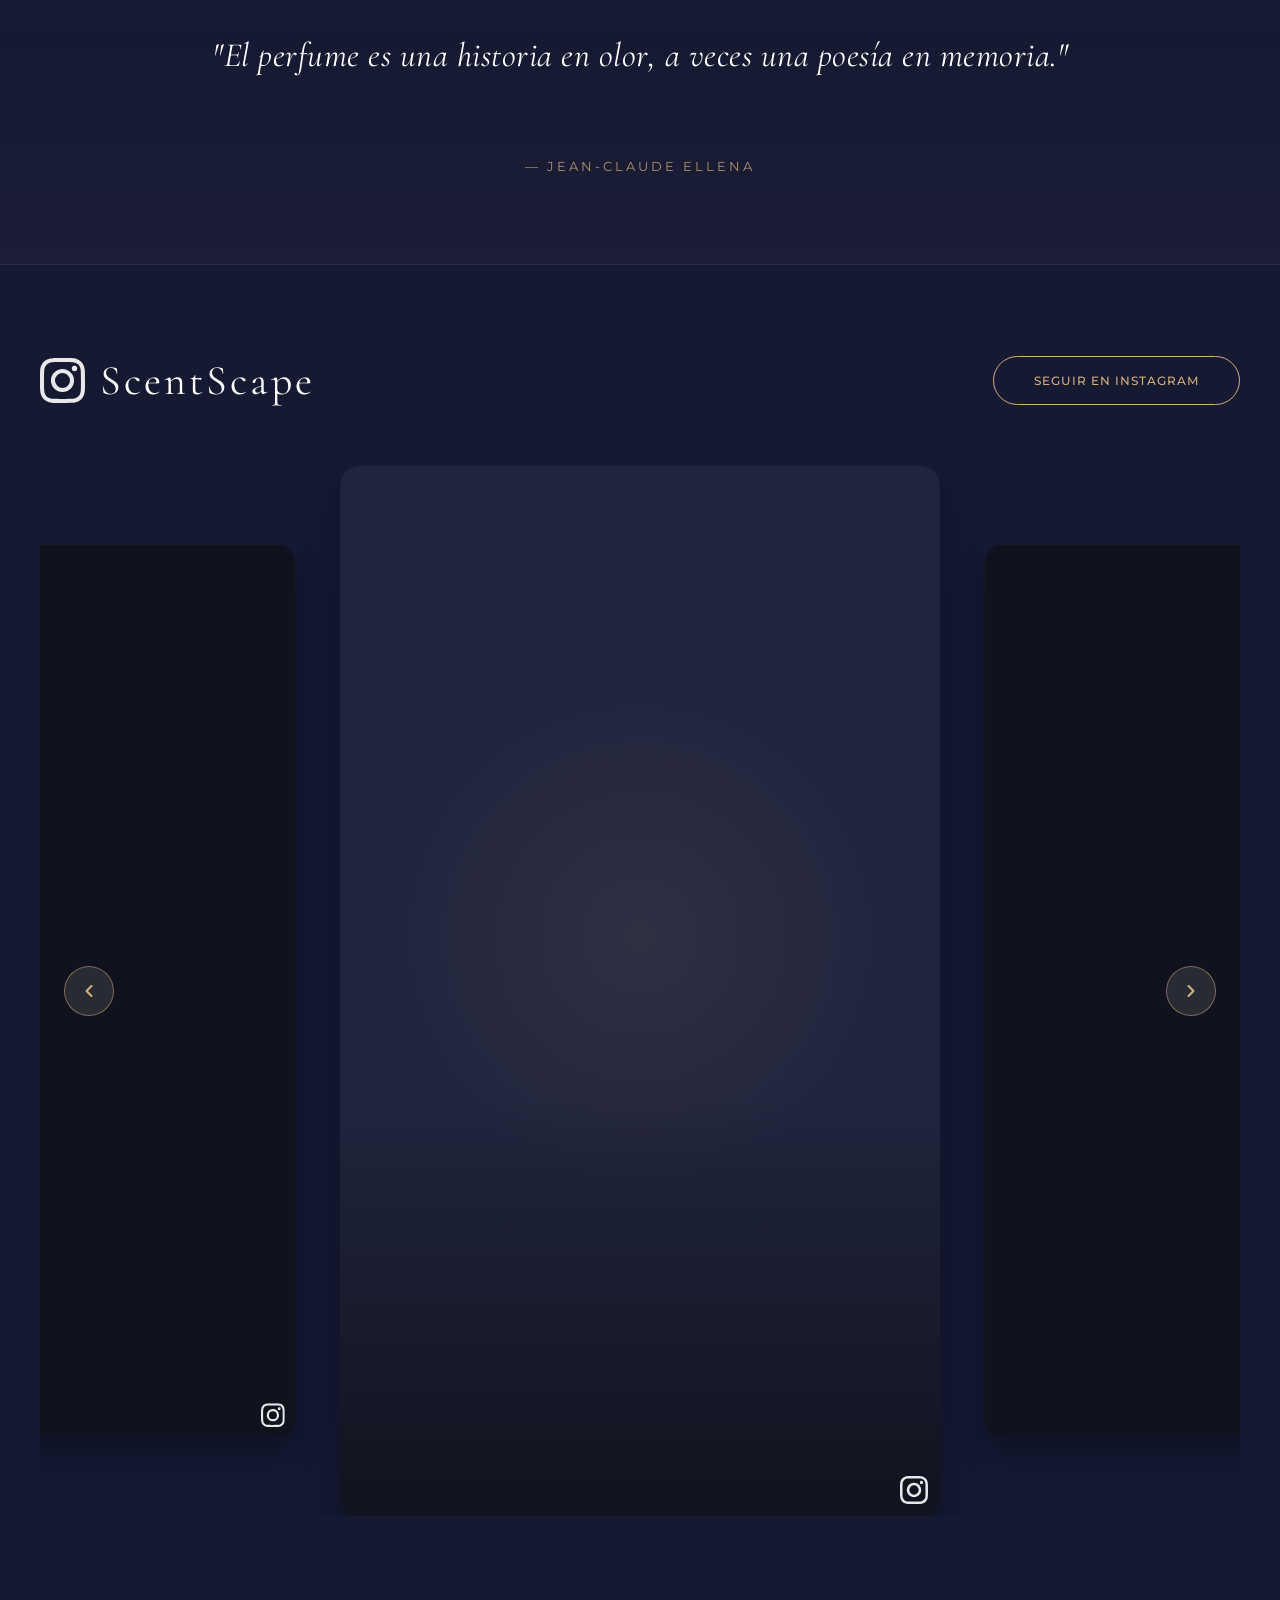
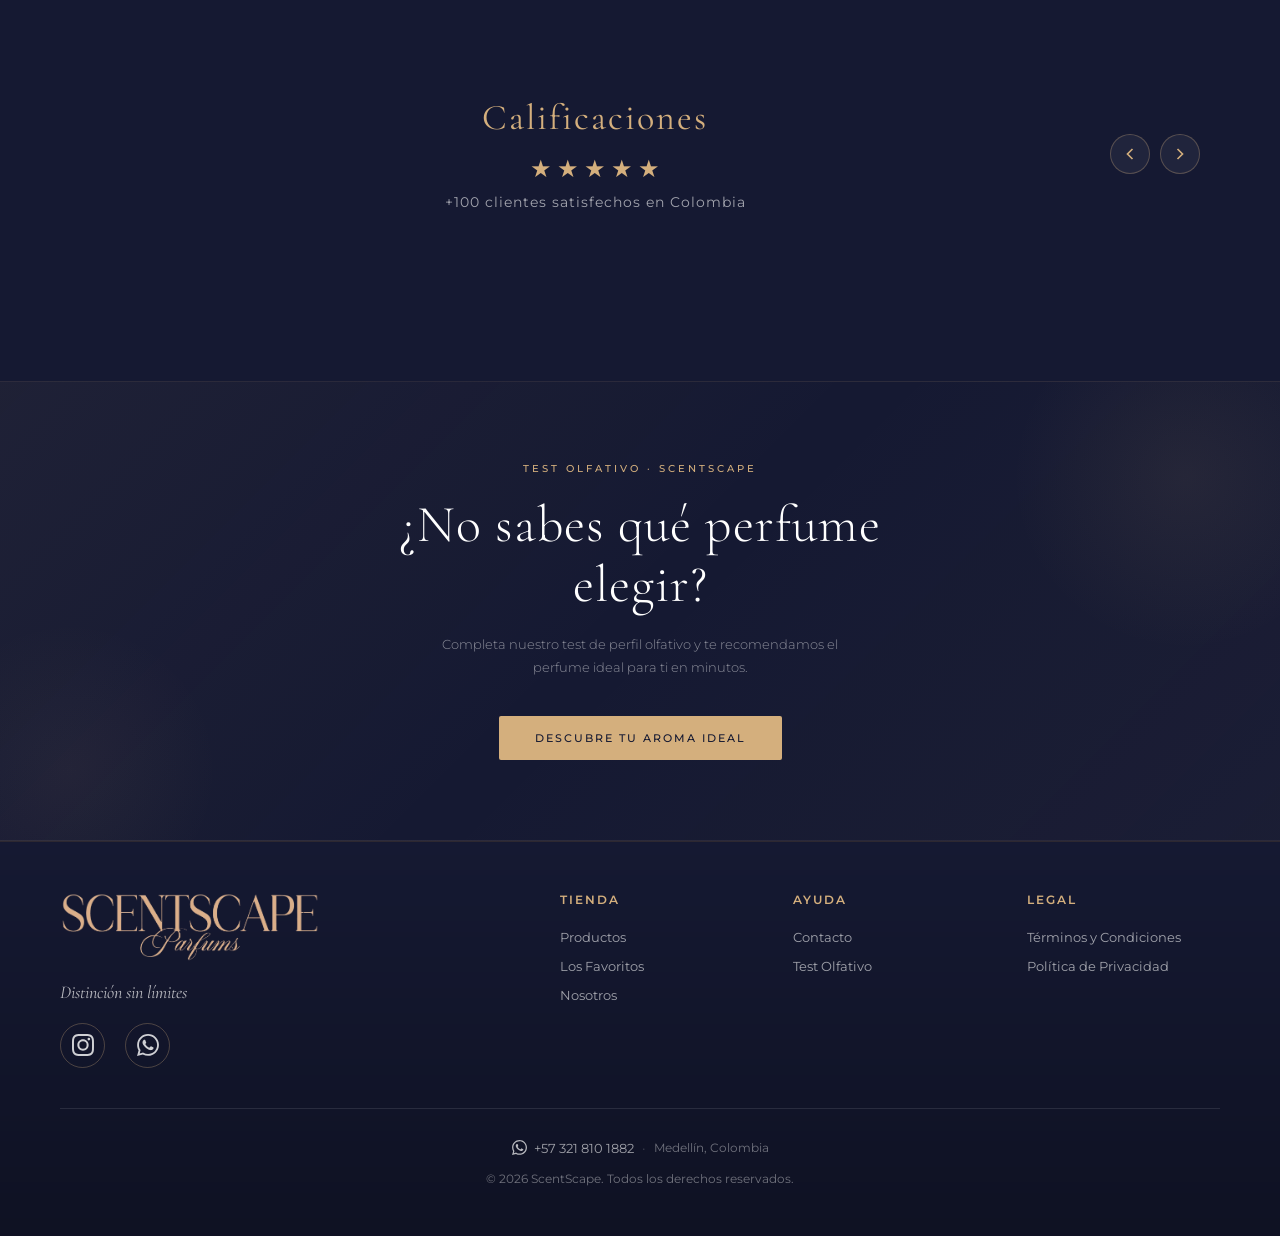
==== commit 70b7a276: "Refactor code structure for improved readability and maintainability, change names from ElixirS&B to" ====
--- a/index.html
+++ b/index.html
@@ -3,9 +3,9 @@
 <head>
     <meta charset="UTF-8">
     <meta name="viewport" content="width=device-width, initial-scale=1.0">
-    <title>Elixir S&B | Medellín, Colombia</title>
+    <title>ScentScape | Medellín, Colombia</title>
     <meta name="description" content="Descubre fragancias de lujo inspiradas en las mejores marcas del mundo a precios accesibles. Envíos a todo Colombia. Compra por WhatsApp.">
-    <meta property="og:title" content="Elixir S&B — Fragancias de Lujo a Precios Accesibles">
+    <meta property="og:title" content="ScentScape — Fragancias de Lujo a Precios Accesibles">
     <meta property="og:description" content="Perfumes inspirados en las mejores marcas del mundo. Envíos a todo Colombia.">
     <meta property="og:type" content="website">
     <meta property="og:locale" content="es_CO">
@@ -14,8 +14,8 @@
     <meta property="og:image:height" content="630">
     <meta property="og:url" content="https://elixirsb.netlify.app/">
 
-    <link rel="icon" type="image/png" href="./assets/img/logo-transparent.png">
-    <link rel="apple-touch-icon" href="./assets/img/logo-transparent.png">
+    <link rel="icon" type="image/png" href="./assets/img/scentscape-favicon.png">
+    <link rel="apple-touch-icon" href="./assets/img/scentscape-favicon.png">
     <link rel="canonical" href="https://elixirsb.netlify.app/">
 
     <link rel="preconnect" href="https://fonts.googleapis.com">
@@ -38,7 +38,7 @@
     {
       "@context": "https://schema.org",
       "@type": "LocalBusiness",
-      "name": "Elixir S&B",
+      "name": "ScentScape",
       "description": "Perfumería online de lujo en Medellín, Colombia. Fragancias inspiradas en las mejores marcas del mundo a precios accesibles.",
       "url": "https://elixirsb.netlify.app/",
       "telephone": "+573218101882",
@@ -88,7 +88,7 @@
 
                 <div class="nav-center">
                     <a href="index.html" aria-label="Photo from Shop-Logo">
-                        <img src="./assets/img/logo-transparent.png" alt="Elixir S&B Logo" class="nav-logo">
+                        <img src="./assets/img/scentscape-logo.png" alt="ScentScape Logo" class="nav-logo">
                     </a>
                 </div>
 
@@ -133,7 +133,7 @@
 
         <div class="mobile-menu" id="mobileMenu">
             <div class="mobile-menu-header">
-                <img src="./assets/img/logo-transparent.png" alt="Elixir S&B" class="mobile-logo">
+                <img src="./assets/img/scentscape-logo.png" alt="ScentScape" class="mobile-logo">
                 <button class="mobile-close" id="menuClose" aria-label="Cerrar menú">&times;</button>
             </div>
             <ul>
@@ -154,7 +154,7 @@
     <main>
         <section class="hero-section" id="inicio">
             <div class="hero-inner">
-                <p class="hero-eyebrow">Elixir S&B · Colombia</p>
+                <p class="hero-eyebrow">ScentScape · Colombia</p>
                 <h1 class="hero-title">Legado Sensorial</h1>
                 <p class="hero-subtitle">Inspiración de linaje. Distinción sin límites. El privilegio de vestir las fragancias más icónicas de la historia.</p>
                 <div class="hero-cta">
@@ -216,7 +216,7 @@
             <div class="social-header anim-fade-up">
                 <div class="social-title-group">
                     <img src="./assets/img/instagram_white.svg" alt="Instagram" class="social-icon-title">
-                    <h2 class="social-title">ElixirS&B</h2>
+                    <h2 class="social-title">ScentScape</h2>
                 </div>
                 <a href="https://www.instagram.com/elixirsb__/" target="_blank" rel="noopener noreferrer" class="social-follow-btn">
                     Seguir en Instagram
@@ -300,7 +300,7 @@
 
         <section class="perfil-cta anim-fade-up">
             <div class="perfil-cta-inner">
-                <p class="perfil-cta-eyebrow">Test Olfativo · Elixir S&amp;B</p>
+                <p class="perfil-cta-eyebrow">Test Olfativo · ScentScape</p>
                 <h2 class="perfil-cta-title">¿No sabes qué perfume elegir?</h2>
                 <p class="perfil-cta-text">Completa nuestro test de perfil olfativo y te recomendamos el perfume ideal para ti en minutos.</p>
                 <a href="formulario.html" class="perfil-cta-btn">Descubre tu Aroma Ideal</a>
@@ -365,7 +365,7 @@
     <footer class="site-footer">
         <div class="footer-content">
             <div class="footer-brand">
-                <img src="./assets/img/logo-transparent.png" alt="Elixir S&B" class="footer-logo">
+                <img src="./assets/img/scentscape-logo.png" alt="ScentScape" class="footer-logo">
                 <p class="footer-tagline">Distinción sin límites</p>
                 <div class="footer-social">
                     <a href="https://www.instagram.com/elixirsb__/" target="_blank" rel="noopener noreferrer" aria-label="Instagram">
@@ -410,7 +410,7 @@
                 <span class="footer-contact-sep">·</span>
                 <span class="footer-contact-location">Medellín, Colombia</span>
             </div>
-            <p class="footer-copyright">© 2026 Elixir S&B. Todos los derechos reservados.</p>
+            <p class="footer-copyright">© 2026 ScentScape. Todos los derechos reservados.</p>
         </div>
     </footer>
 
@@ -425,7 +425,7 @@
         <div class="checkout-modal-card">
             <button class="checkout-modal-close" id="checkoutModalClose" aria-label="Cerrar">&times;</button>
             <div class="checkout-modal-header">
-                <p class="checkout-modal-eyebrow">Elixir S&amp;B · Pedido</p>
+                <p class="checkout-modal-eyebrow">ScentScape · Pedido</p>
                 <h2 class="checkout-modal-title">Finalizar pedido</h2>
                 <p class="checkout-modal-subtitle">Un paso más y tu fragancia estará en camino ✨</p>
             </div>
--- a/styles/nav.css
+++ b/styles/nav.css
@@ -53,6 +53,7 @@
     transform: translateX(-50%);
     display: flex;
     align-items: center;
+    padding-top: 8px;
 }
 
 .mobile-left {
--- a/styles/checkout-modal.css
+++ b/styles/checkout-modal.css
@@ -1,5 +1,5 @@
 /* ============================================
-   CHECKOUT MODAL — Elixir S&B
+   CHECKOUT MODAL — ScentScape
    WhatsApp Checkout Form Overlay
    ============================================ */
 
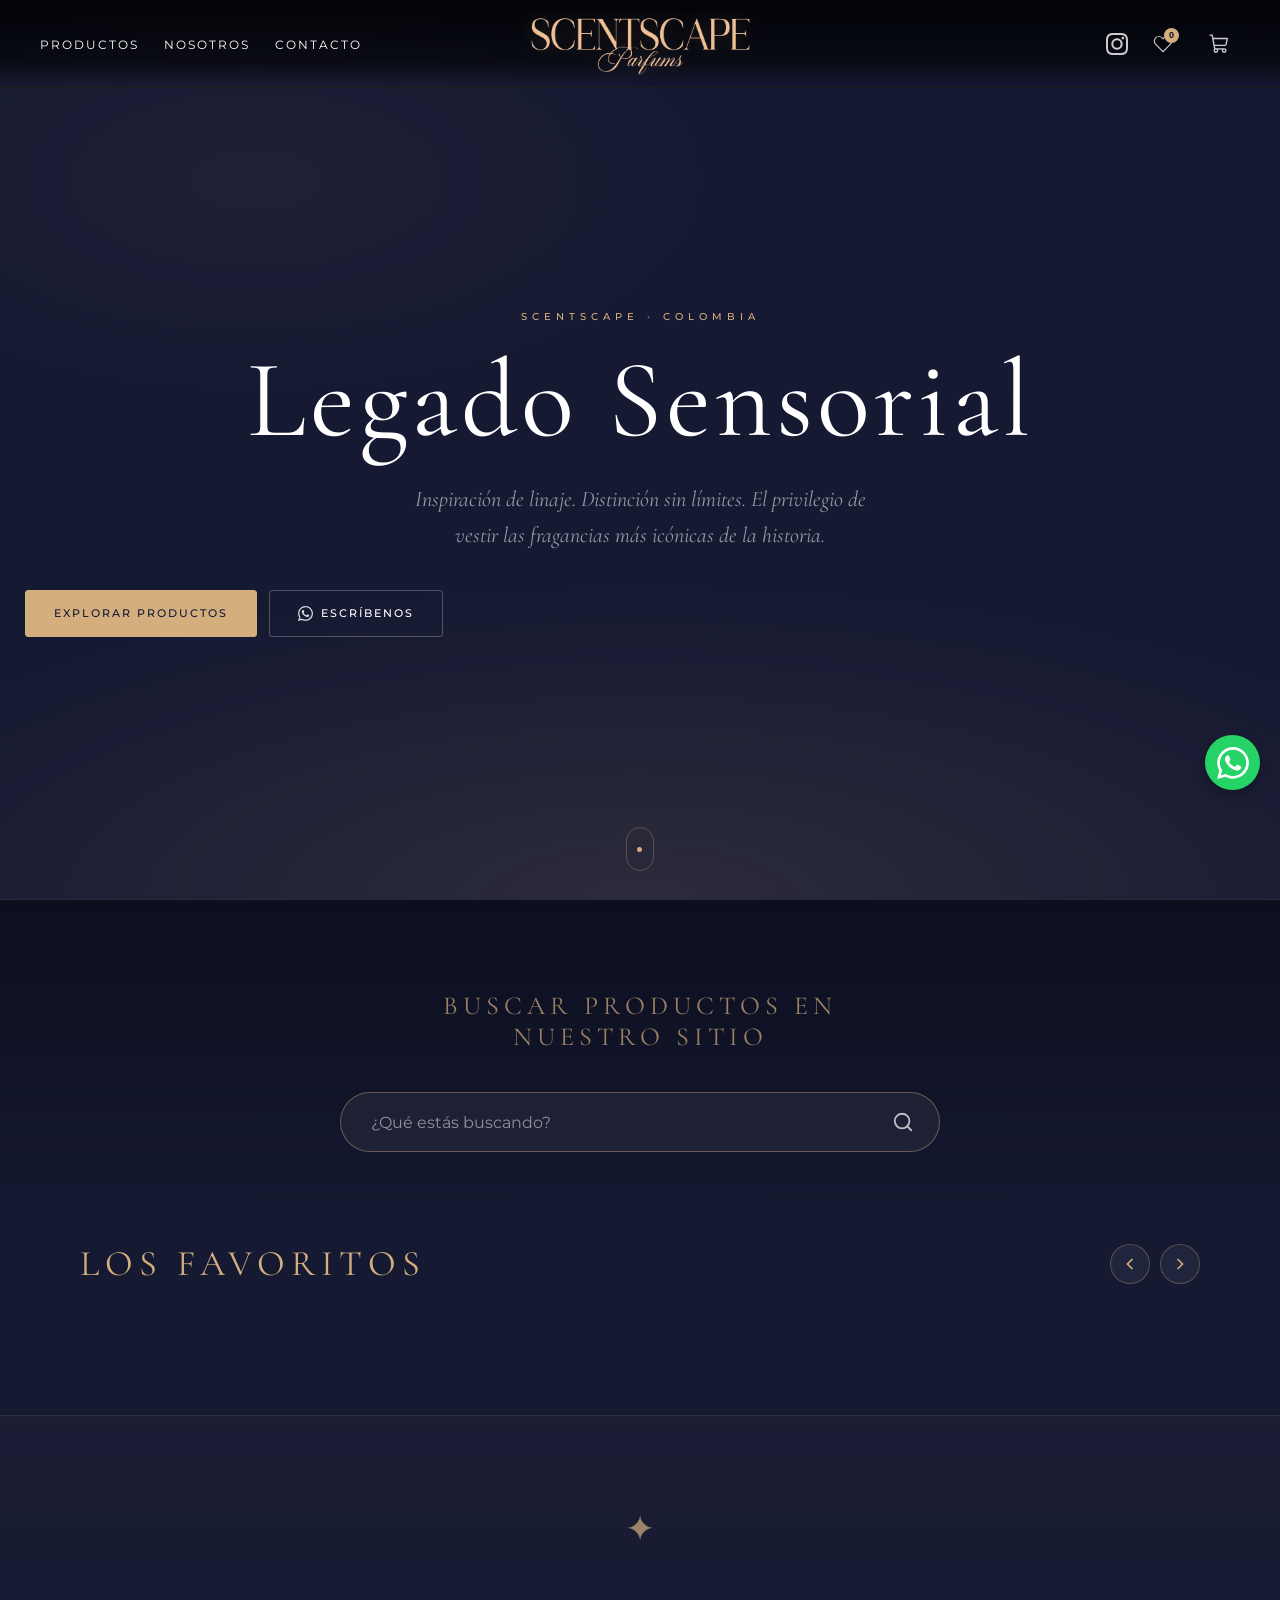
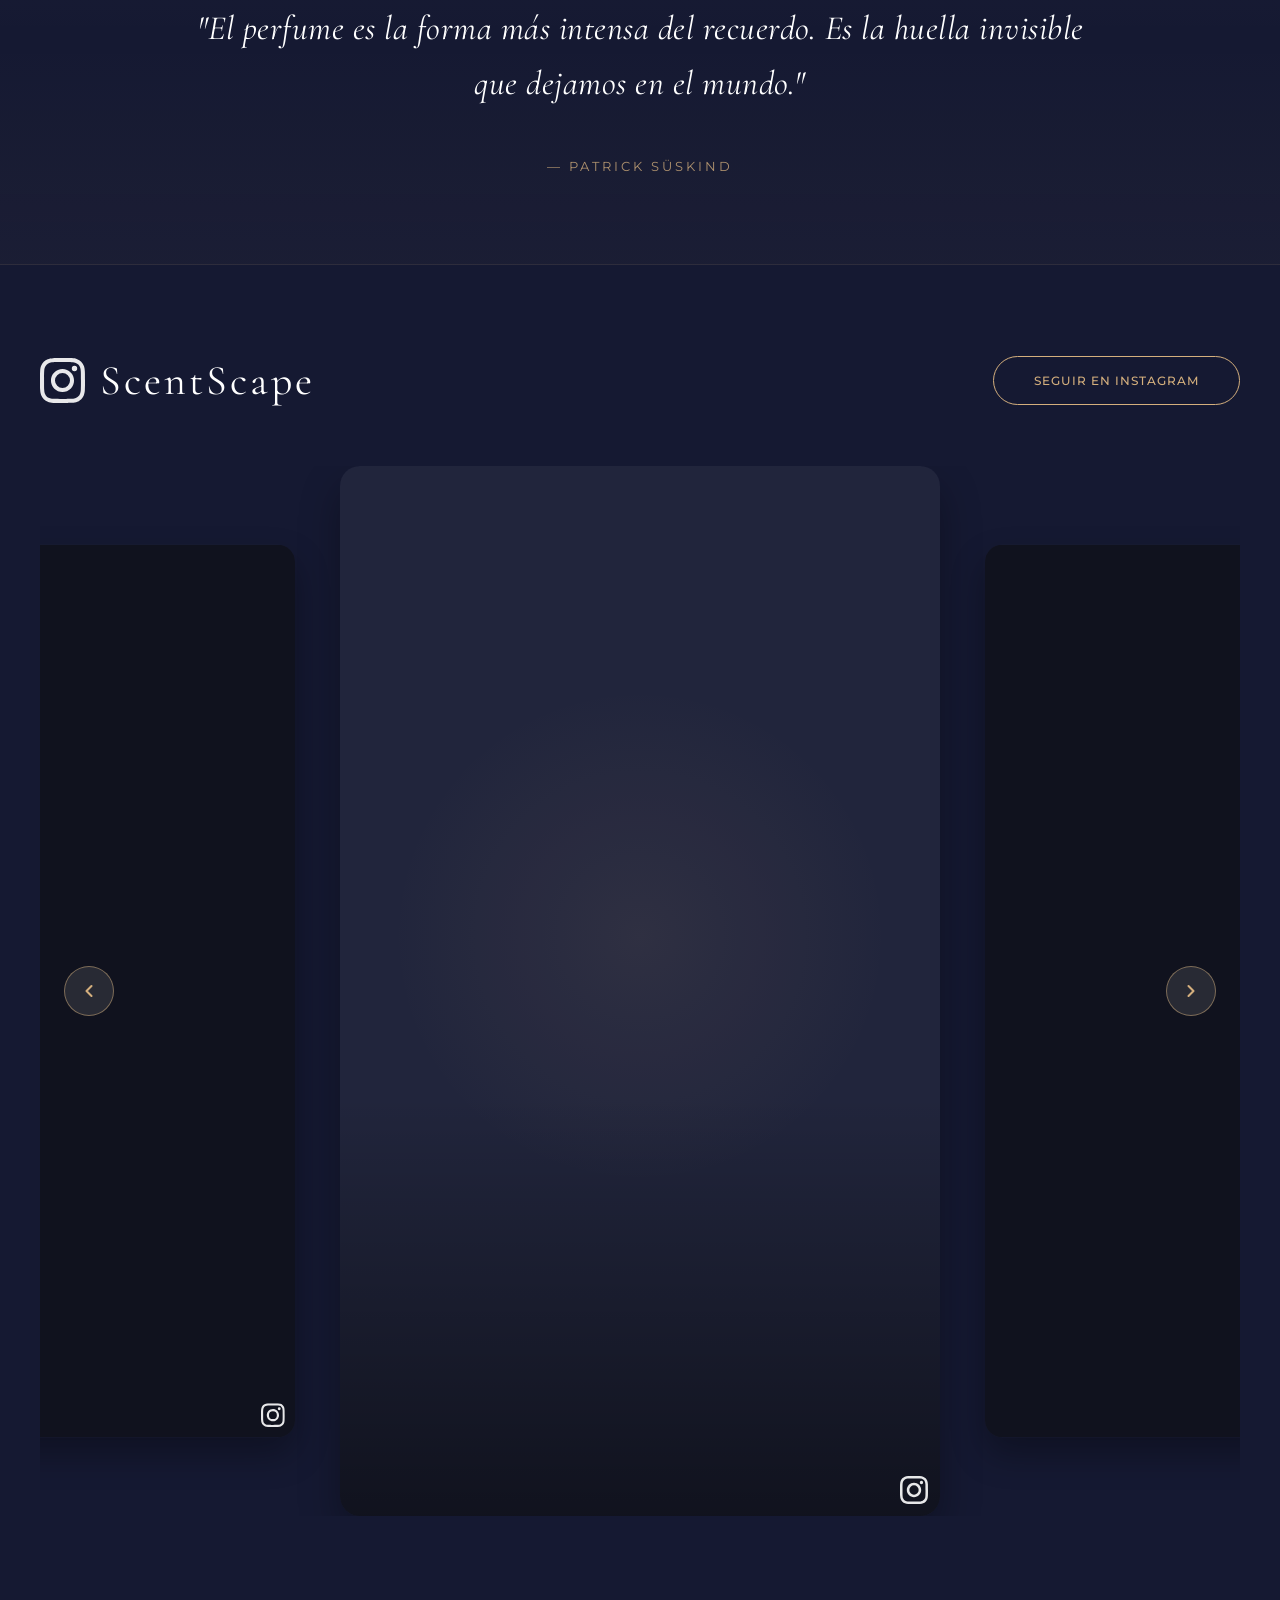
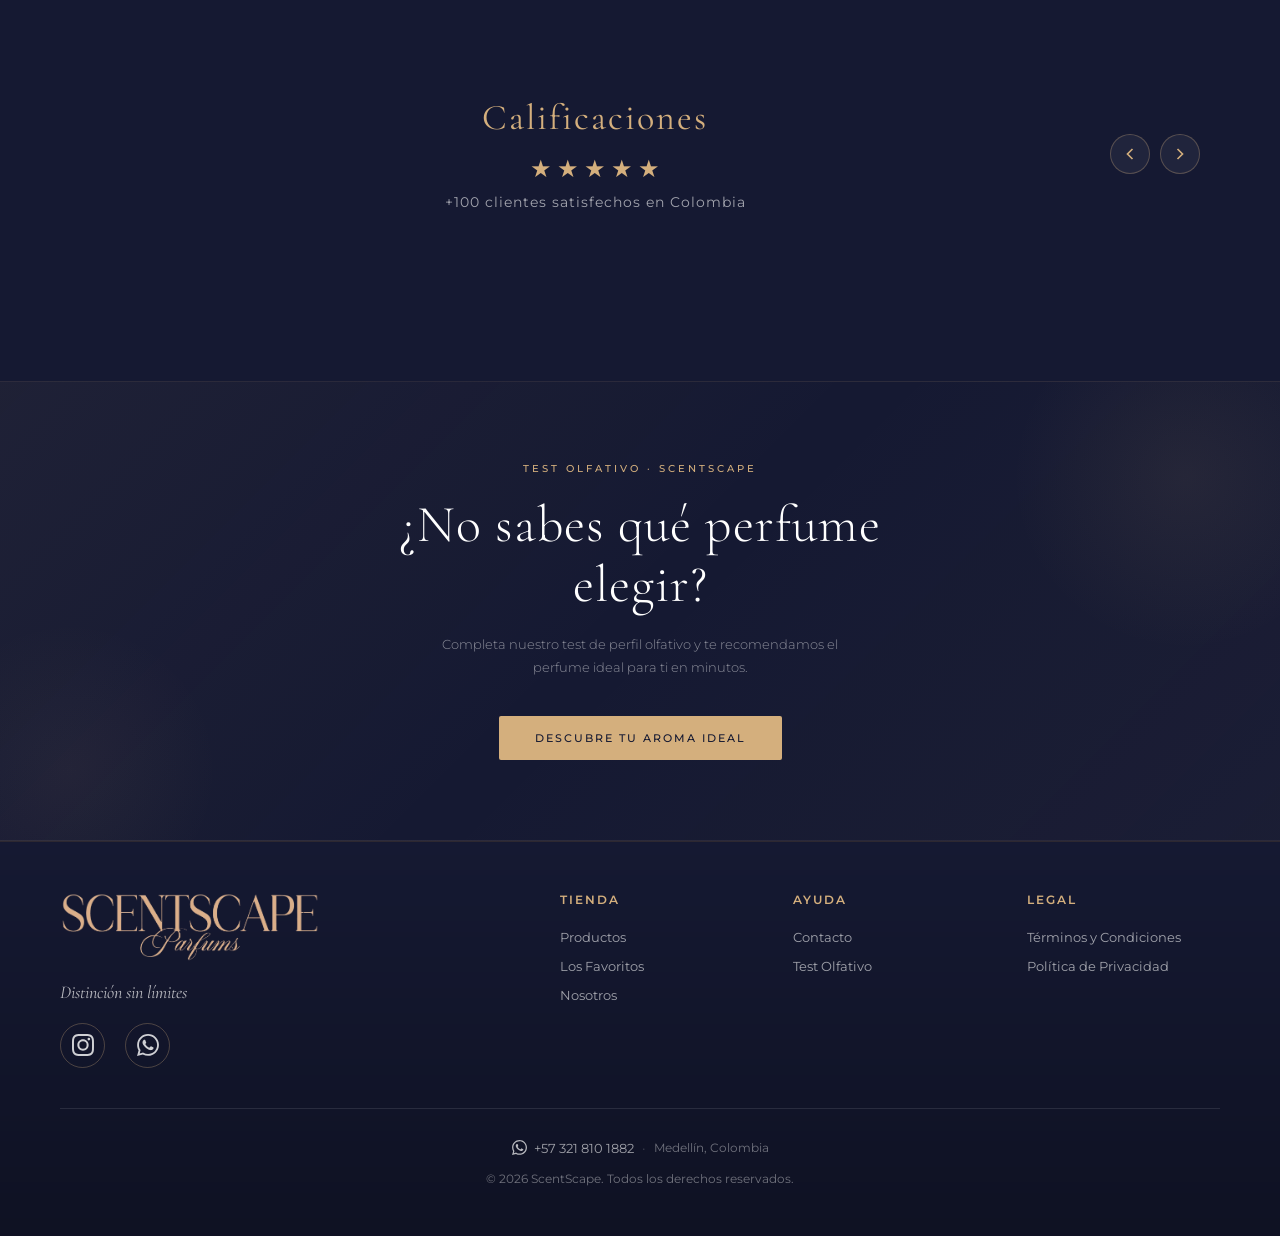
==== commit 90d3c391: "feat: implement wishlist functionality with heart/unheart actions and overlay display, enhancing use" ====
--- a/index.html
+++ b/index.html
@@ -472,92 +472,5 @@
         </div>
     </div>
 
-
-<!-- Wishlist overlay — z-index above header (1000) -->
-<div id="elixirWishOverlay" style="position:fixed;inset:0;z-index:1100;display:none;pointer-events:none">
-    <div id="elixirWishBackdrop" style="position:absolute;inset:0"></div>
-    <div id="elixirWishPanel" style="position:absolute;inset:0;background:#0c0f23;display:flex;flex-direction:column;transform:translateY(100%);transition:transform 0.4s cubic-bezier(.2,.7,.2,1);pointer-events:auto">
-        <div style="display:flex;align-items:center;justify-content:space-between;padding:20px 24px;border-bottom:1px solid rgba(212,175,125,0.15);flex-shrink:0;background:#0c0f23">
-            <span style="font-family:'Montserrat',sans-serif;font-size:11px;font-weight:600;letter-spacing:2px;text-transform:uppercase;color:var(--gold)">Mis favoritos</span>
-            <button onclick="elixirCloseWishlist()" style="background:none;border:none;color:rgba(212,175,125,0.5);font-size:20px;cursor:pointer;padding:8px;line-height:1;min-width:44px;min-height:44px">✕</button>
-        </div>
-        <div id="elixirWishBody" style="flex:1;overflow-y:auto;-webkit-overflow-scrolling:touch"></div>
-        <div style="padding:20px 24px;border-top:1px solid rgba(212,175,125,0.1);flex-shrink:0;text-align:center">
-            <a href="productos.html" onclick="elixirCloseWishlist()" style="font-family:'Montserrat',sans-serif;font-size:10px;font-weight:500;letter-spacing:2px;text-transform:uppercase;color:rgba(212,175,125,0.7);border-bottom:1px solid rgba(212,175,125,0.3);padding-bottom:2px;text-decoration:none">Ver todos los productos →</a>
-        </div>
-    </div>
-</div>
-
-<script>
-document.addEventListener('DOMContentLoaded', function() {
-    var overlay  = document.getElementById('elixirWishOverlay');
-    var backdrop = document.getElementById('elixirWishBackdrop');
-    var panel    = document.getElementById('elixirWishPanel');
-    var body     = document.getElementById('elixirWishBody');
-
-    backdrop.addEventListener('click', function() { elixirCloseWishlist(); });
-
-    window.elixirOpenWishlist = async function() {
-        var isDesktop = window.innerWidth >= 768;
-        // Show overlay
-        overlay.style.display = 'block';
-        overlay.style.pointerEvents = 'auto';
-        document.body.style.overflow = 'hidden';
-        requestAnimationFrame(function() {
-            panel.style.transform = isDesktop ? 'translateX(0)' : 'translateY(0)';
-        });
-
-        // Get hearted IDs
-        var ids = Object.keys(getHearts());
-        if (!ids.length) {
-            body.innerHTML = '<div style="text-align:center;padding:60px 24px">' +
-                '<div style="font-size:32px;margin-bottom:14px">🤍</div>' +
-                '<div style="font-family:\'Cormorant Garamond\',serif;font-style:italic;font-size:20px;color:rgba(212,175,125,0.8)">Sin favoritos aún</div>' +
-                '<div style="font-size:12px;color:rgba(255,255,255,0.3);margin-top:8px;line-height:1.6">Presiona el corazón en los productos<br>que más te gusten.</div>' +
-            '</div>';
-            return;
-        }
-
-        body.innerHTML = '<div style="padding:20px 24px;color:rgba(212,175,125,0.4);font-size:13px">Cargando...</div>';
-
-        try {
-            var res  = await fetch(productsUrl);
-            var all  = await res.json();
-            var hearted = all.filter(function(p) { return ids.includes(String(p._id)); });
-
-            if (!hearted.length) {
-                body.innerHTML = '<div style="text-align:center;padding:60px 24px;color:rgba(255,255,255,0.3);font-size:13px">Los productos favoritos ya no están disponibles.</div>';
-                return;
-            }
-
-            body.innerHTML = hearted.map(function(p) {
-                var img   = p.imagenes && p.imagenes[0] ? p.imagenes[0] : '';
-                var price = '$' + Math.round(p.precio || 0).toLocaleString('es-CO') + ' COP';
-                var marca = getBrand(p);
-                return '<a href="producto.html?id=' + p._id + '" onclick="elixirCloseWishlist()" style="display:flex;align-items:center;gap:14px;padding:14px 24px;border-bottom:1px solid rgba(212,175,125,0.1);text-decoration:none;color:inherit">' +
-                    (img ? '<img src="' + img + '" style="width:52px;height:65px;object-fit:cover;object-position:center top;flex-shrink:0;border-radius:3px">' : '<div style="width:52px;height:65px;background:#1a1020;flex-shrink:0;border-radius:3px"></div>') +
-                    '<div style="flex:1;min-width:0">' +
-                        '<div style="font-size:11px;font-weight:600;letter-spacing:1.5px;text-transform:uppercase;color:#e0d0b0;white-space:nowrap;overflow:hidden;text-overflow:ellipsis">' + (p.nombre || '') + '</div>' +
-                        (marca ? '<div style="font-family:\'Cormorant Garamond\',serif;font-style:italic;font-size:11px;color:rgba(212,175,125,0.6);margin-top:2px">' + marca + '</div>' : '') +
-                        '<div style="font-family:\'Cormorant Garamond\',serif;font-size:14px;color:var(--gold);margin-top:4px">' + price + '</div>' +
-                    '</div>' +
-                    '<button onclick="event.preventDefault();elixirRemoveWish(\'' + p._id + '\',this.closest(\'a\'))" style="background:none;border:none;color:rgba(212,175,125,0.35);font-size:16px;cursor:pointer;padding:6px;flex-shrink:0;transition:color 0.2s">✕</button>' +
-                '</a>';
-            }).join('');
-        } catch (e) {
-            body.innerHTML = '<div style="padding:24px;color:rgba(255,255,255,0.3);font-size:13px;text-align:center">Error al cargar favoritos.</div>';
-        }
-    };
-
-    window.elixirCloseWishlist = function() {
-        var isDesktop = window.innerWidth >= 768;
-        panel.style.transform = isDesktop ? 'translateX(100%)' : 'translateY(100%)';
-        overlay.style.pointerEvents = 'none';
-        setTimeout(function() { overlay.style.display = 'none'; }, 400);
-        document.body.style.overflow = '';
-    };
-});
-</script>
-
 </body>
 </html>
--- a/styles/nav.css
+++ b/styles/nav.css
@@ -36,7 +36,7 @@
 }
 
 .nav-logo {
-    height: 50px;
+    height: 40px;
 }
 
 .nav-left {
--- a/styles/search.css
+++ b/styles/search.css
@@ -45,7 +45,7 @@
     outline: none;
     color: white;
     font-family: 'Montserrat', sans-serif;
-    font-size: 14px;
+    font-size: 16px;
 }
 
 .search-form input::placeholder {
@@ -154,7 +154,7 @@
 
     .search-form input {
         padding: 16px 25px;
-        font-size: 15px;
+        font-size: 16px;
     }
 }
 
--- a/styles/footer.css
+++ b/styles/footer.css
@@ -21,7 +21,7 @@
 }
 
 .footer-logo {
-    height: 100px;
+    height: 60px;
     margin-bottom: 15px;
     opacity: 0.9;
 }
--- a/styles/checkout-modal.css
+++ b/styles/checkout-modal.css
@@ -161,7 +161,7 @@
     padding: 10px 0;
     color: white;
     font-family: 'Montserrat', sans-serif;
-    font-size: 15px;
+    font-size: 16px;
     outline: none;
     transition: border-color 0.2s;
     width: 100%;
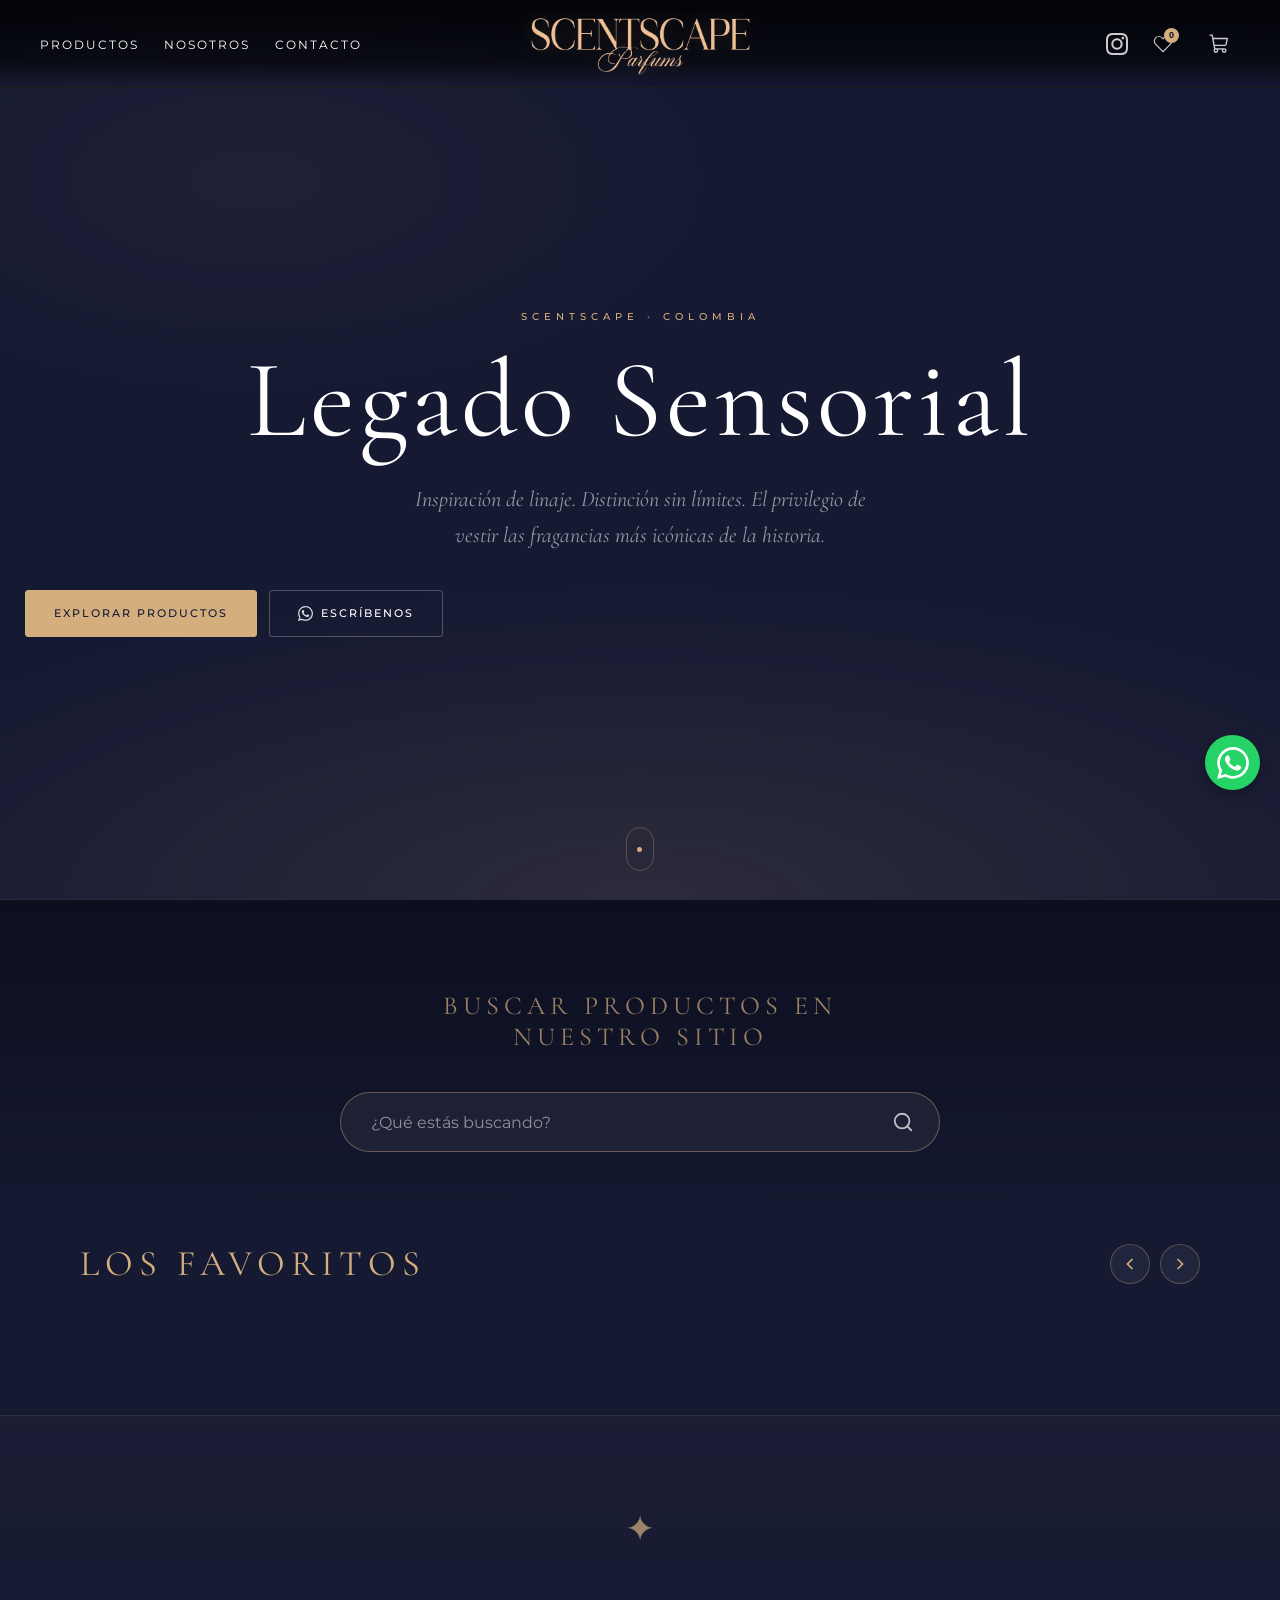
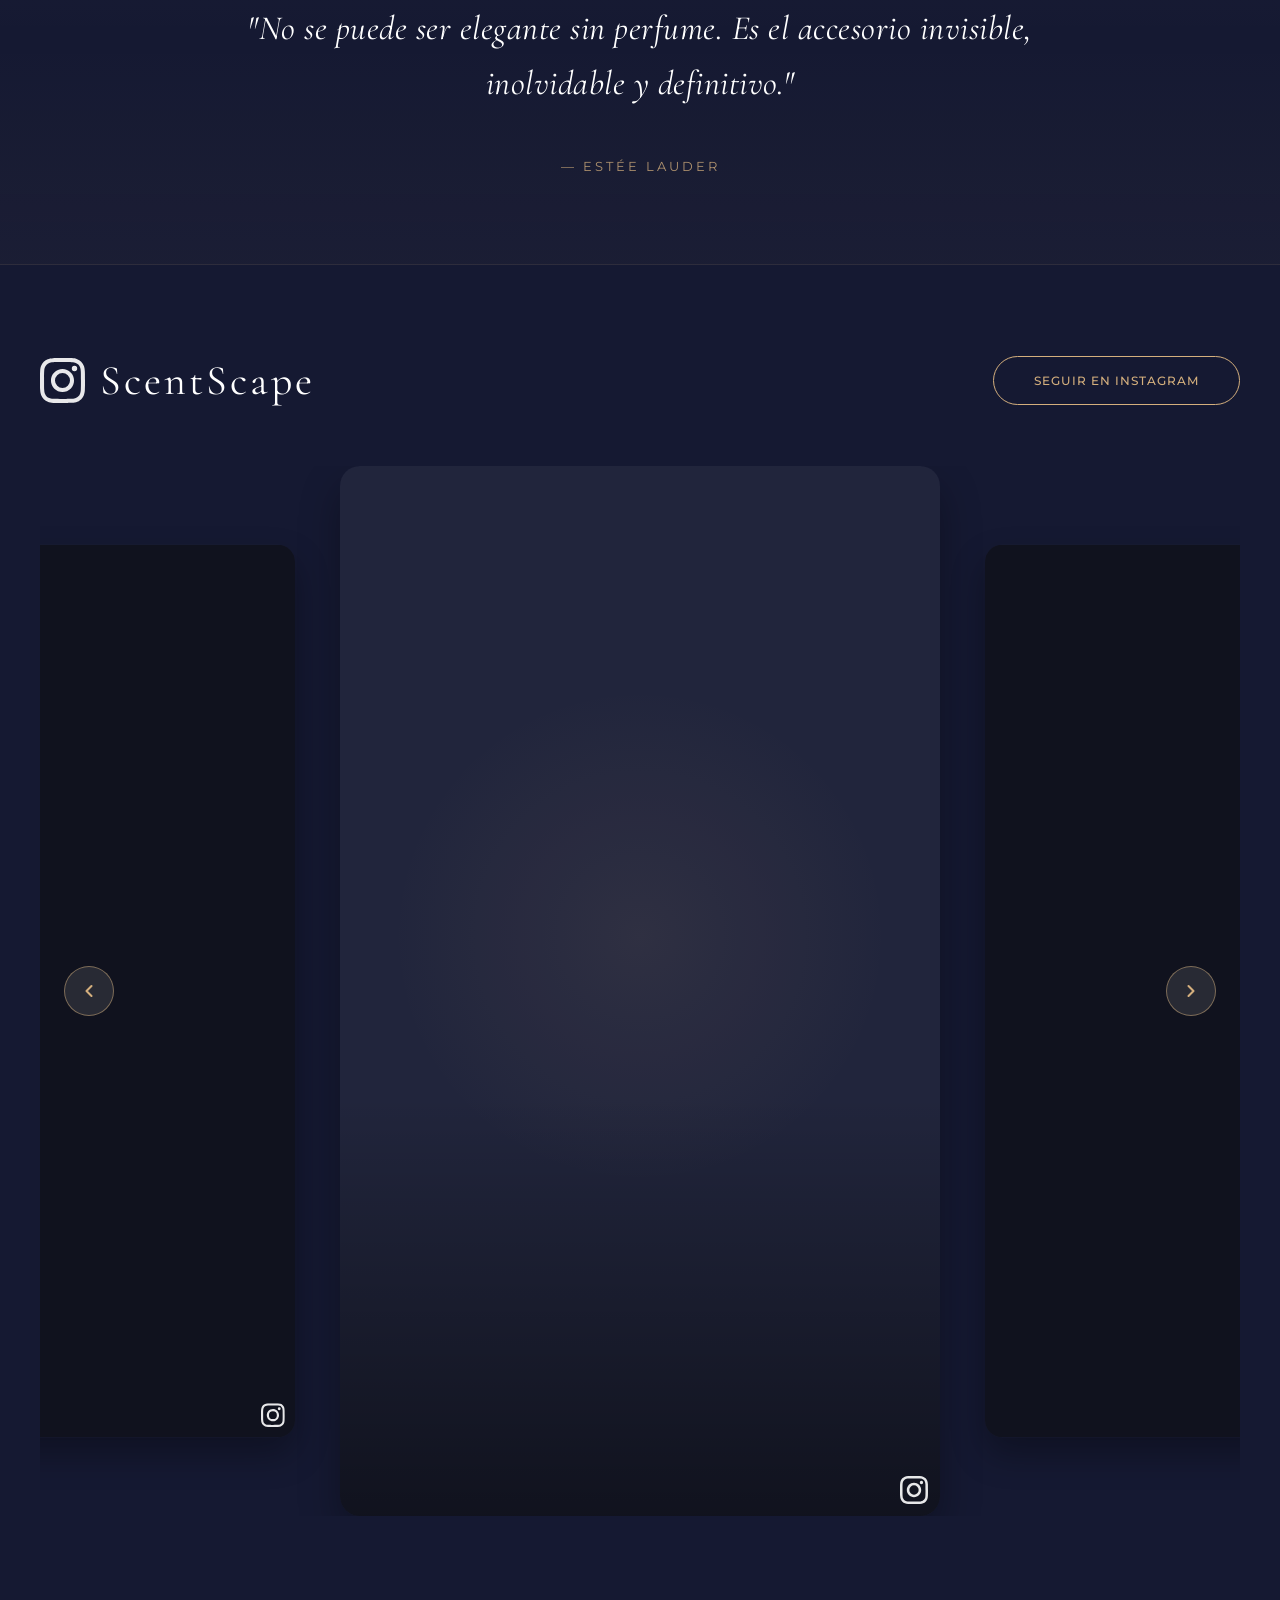
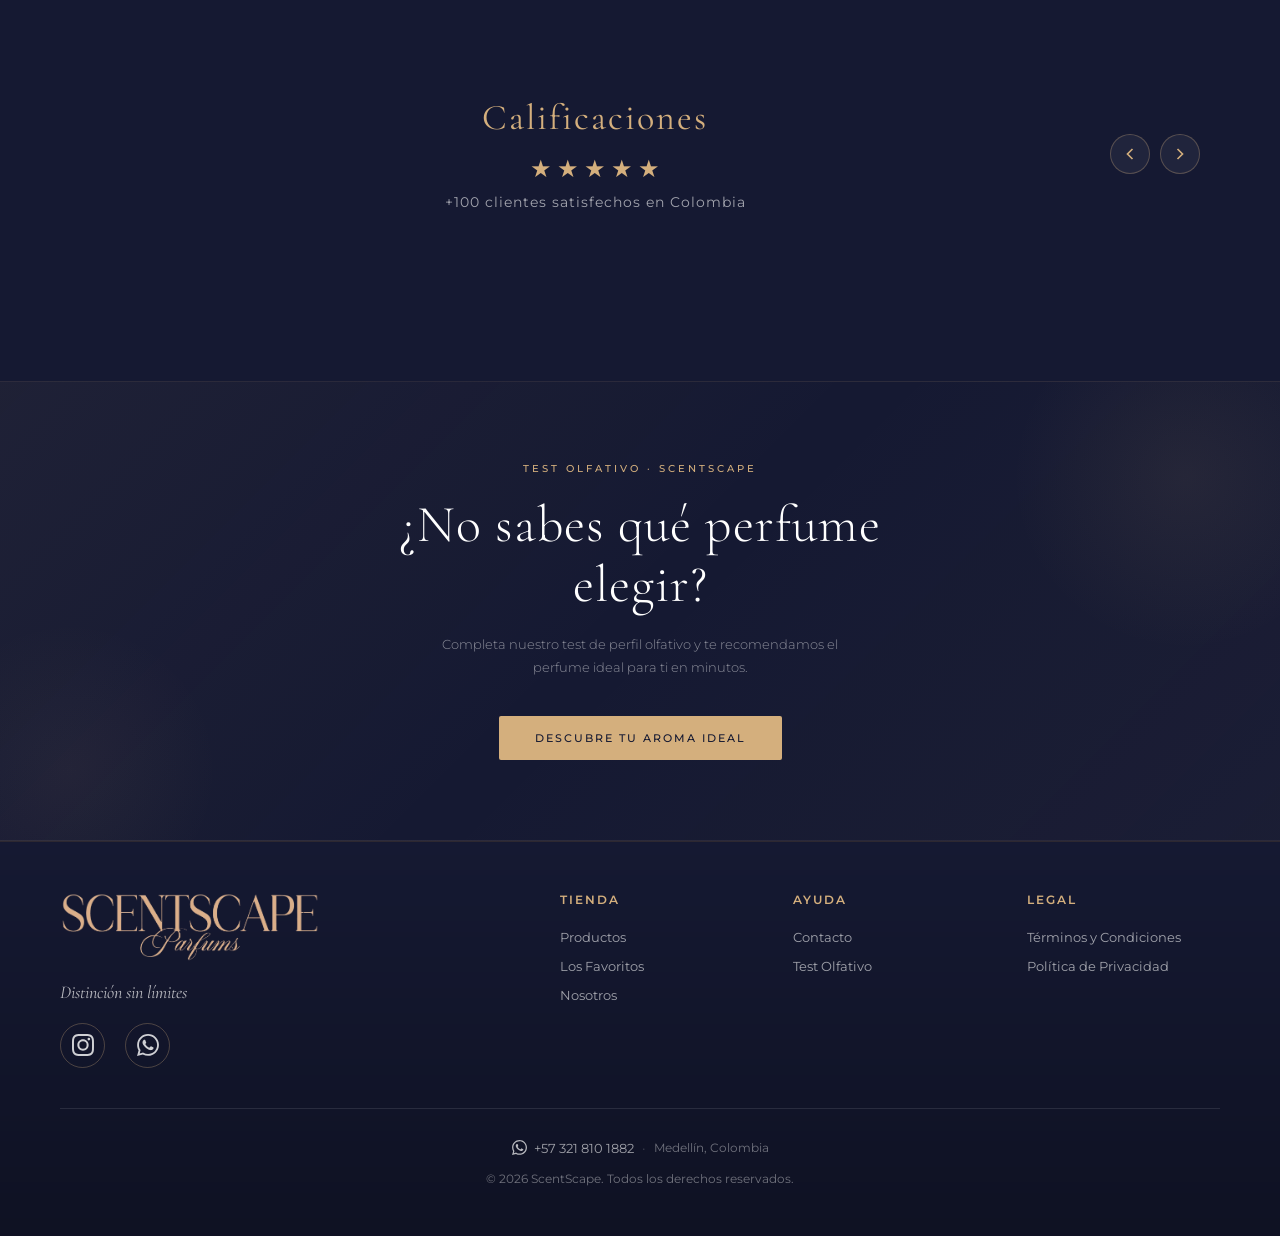
==== commit 18742a0a: "feat: Implement product description toggle and discount code functionality - Added a "Ver más / Ver " ====
--- a/index.html
+++ b/index.html
@@ -33,6 +33,7 @@
 
     <link rel="stylesheet" href="styles/animations.css">
     <link rel="stylesheet" href="styles/checkout-modal.css">
+    <link rel="stylesheet" href="styles/discount-widget.css">
 
     <script type="application/ld+json">
     {
@@ -59,6 +60,8 @@
     </script>
 
     <script src="script.js" defer></script>
+    <script src="scripts/discount-config.js" defer></script>
+    <script src="scripts/discount-widget.js" defer></script>
     <script src="scripts/templates.js" defer></script>
     <script src="scripts/cart.js" defer></script>
     <script src="scripts/home.js" defer></script>
@@ -326,8 +329,13 @@
                 <div class="cart-shipping-track">
                     <div class="cart-shipping-fill" id="cartShippingProgress"></div>
                 </div>
-                <p class="cart-shipping-text" id="cartShippingText">Envío gratis desde $300.000 COP</p>
-            </div>
+                <p class="cart-shipping-text" id="cartShippingText">Envío gratis desde $500.000 COP</p>
+            </div>
+            <div class="cart-code-row">
+                <input type="text" id="cartCodigo" placeholder="Código de descuento" autocomplete="off">
+                <button type="button" class="cart-code-apply" id="cartCodeApplyBtn">Aplicar</button>
+            </div>
+            <p class="cart-code-feedback" id="cartCodeFeedback"></p>
             <div class="cart-price-row">
                 <span>Subtotal</span>
                 <span id="cartSubtotal">$0 COP</span>
@@ -335,6 +343,10 @@
             <div class="cart-price-row cart-discount-row" id="cartDiscountRow" style="display:none">
                 <span>Descuento ✨</span>
                 <span id="cartDiscount" class="cart-discount-val">−$0 COP</span>
+            </div>
+            <div class="cart-price-row cart-discount-row" id="cartCodeDiscountRow" style="display:none">
+                <span id="cartCodeDiscountLabel">Código</span>
+                <span id="cartCodeDiscount" class="cart-discount-val">−$0 COP</span>
             </div>
             <div class="cart-price-row cart-total-row">
                 <span>Total</span>
--- a/styles/cart.css
+++ b/styles/cart.css
@@ -609,6 +609,77 @@
     color: rgb(212, 175, 125) !important;
 }
 
+/* ---- Discount code ---- */
+
+.cart-code-row {
+    display: flex;
+    gap: 8px;
+    margin-bottom: 8px;
+}
+
+.cart-code-row input {
+    flex: 1;
+    min-width: 0;
+    background: rgba(255, 255, 255, 0.04);
+    border: 1px solid rgba(212, 175, 125, 0.25);
+    border-radius: 6px;
+    padding: 10px 12px;
+    color: white;
+    font-family: 'Montserrat', sans-serif;
+    font-size: 13px;
+    outline: none;
+    transition: border-color 0.2s;
+}
+
+.cart-code-row input::placeholder {
+    color: rgba(255, 255, 255, 0.35);
+}
+
+.cart-code-row input:focus {
+    border-color: rgb(212, 175, 125);
+}
+
+.cart-code-apply {
+    flex-shrink: 0;
+    background: transparent;
+    border: 1px solid rgb(212, 175, 125);
+    border-radius: 6px;
+    padding: 0 16px;
+    color: rgb(212, 175, 125);
+    font-family: 'Montserrat', sans-serif;
+    font-size: 11px;
+    font-weight: 600;
+    letter-spacing: 0.5px;
+    text-transform: uppercase;
+    cursor: pointer;
+    transition: background 0.2s, color 0.2s;
+}
+
+.cart-code-apply:hover {
+    background: rgb(212, 175, 125);
+    color: rgb(21, 25, 50);
+}
+
+.cart-code-apply:disabled {
+    opacity: 0.5;
+    pointer-events: none;
+}
+
+.cart-code-feedback {
+    font-family: 'Montserrat', sans-serif;
+    font-size: 11px;
+    min-height: 14px;
+    margin: -2px 0 10px;
+}
+
+.cart-code-feedback--ok {
+    color: rgb(212, 175, 125);
+}
+
+.cart-code-feedback--error {
+    color: #ff7070;
+}
+
 /* ---- Responsive: Cart ---- */
 
 @media (max-width: 599px) {
--- a/styles/discount-widget.css
+++ b/styles/discount-widget.css
@@ -0,0 +1,340 @@
+/* ============================================================
+   NEXOMAR DISCOUNT WIDGET — ScentScape (ElixirS&B) theme
+   Copied from NEXOMAR.co/client/widgets/discount/discount-widget.css.
+   Only the :root variables + the few visual refinements below are
+   site-specific; class names/structure must stay untouched —
+   discount-widget.js depends on them.
+   ============================================================ */
+
+:root {
+    --nxdw-bg:        rgb(21,25,50);     /* --primary-color */
+    --nxdw-bg-2:      rgba(255,255,255,0.06);
+    --nxdw-ink:       rgb(255,255,255);  /* --sec-text-color */
+    --nxdw-muted:     rgba(255,255,255,0.68);
+    --nxdw-accent:    rgb(212,175,125);  /* --gold */
+    --nxdw-accent-2:  rgb(240,210,170);  /* --gold-light */
+    --nxdw-border:    rgba(212,175,125,0.35);
+    --nxdw-danger:    rgb(224,120,130);
+    --nxdw-font-body: 'Montserrat', sans-serif;
+    --nxdw-font-disp: 'Cormorant Garamond', serif;
+    --nxdw-bar-h:     36px;
+    /* Header=1000, mobile-menu overlay=1002, cart panel=1002/1003. Sit above
+       the header but below any open panel, so the bar hides behind them
+       instead of floating on top. */
+    --nxdw-bar-z:     1001;
+    --nxdw-modal-z:   99999;
+    /* The bar sits directly above the site's black nav header (rgba(0,0,0,.9)
+       with a gold bottom border) — match that instead of the navy modal bg,
+       or the two visually clash. */
+    --nxdw-bar-bg:      rgba(0,0,0,0.94);
+    --nxdw-bar-border:  rgba(212,175,125,0.5);
+}
+
+.nxdw-hidden { display: none !important; }
+
+/* ---- Announcement bar ---- */
+
+.nxdw-bar {
+    position: fixed;
+    top: 0; left: 0; right: 0;
+    height: var(--nxdw-bar-h);
+    background: var(--nxdw-bar-bg);
+    border-bottom: 1px solid var(--nxdw-bar-border);
+    z-index: var(--nxdw-bar-z);
+    overflow: hidden;
+    transform: translateY(-100%);
+    transition: transform 0.38s cubic-bezier(0.32, 0.72, 0, 1);
+}
+.nxdw-bar--visible { transform: translateY(0); }
+
+.nxdw-bar-items { position: relative; height: 100%; width: 100%; }
+
+.nxdw-bar-item {
+    position: absolute;
+    inset: 0;
+    display: flex;
+    align-items: center;
+    justify-content: center;
+    gap: 10px;
+    font-family: var(--nxdw-font-body);
+    font-size: 11px;
+    letter-spacing: 0.12em;
+    text-transform: uppercase;
+    color: var(--nxdw-muted);
+    opacity: 0;
+    transform: translateY(5px);
+    transition: opacity 0.5s ease, transform 0.5s ease;
+    white-space: nowrap;
+    pointer-events: none;
+    padding: 0 16px;
+}
+.nxdw-bar-item.nxdw-active { opacity: 1; transform: translateY(0); pointer-events: auto; }
+.nxdw-bar-item--click { cursor: pointer; }
+.nxdw-bar-gem { color: var(--nxdw-accent); font-size: 8px; flex-shrink: 0; }
+
+.nxdw-bar-copy {
+    display: flex;
+    align-items: center;
+    justify-content: center;
+    width: 18px;
+    height: 18px;
+    padding: 0;
+    margin: 0;
+    flex-shrink: 0;
+    background: transparent;
+    border: none;
+    color: var(--nxdw-muted);
+    opacity: 0.55;
+    cursor: pointer;
+    transition: opacity 0.15s, color 0.15s;
+}
+.nxdw-bar-copy:hover { opacity: 1; color: var(--nxdw-ink); }
+.nxdw-bar-copy--done { opacity: 1; color: var(--nxdw-accent); }
+
+/* ---- Modal overlay ---- */
+
+.nxdw-overlay {
+    position: fixed;
+    inset: 0;
+    background: rgba(6,7,16,0.78);
+    backdrop-filter: blur(10px);
+    -webkit-backdrop-filter: blur(10px);
+    z-index: var(--nxdw-modal-z);
+    display: flex;
+    align-items: center;
+    justify-content: center;
+    padding: 16px;
+    opacity: 0;
+    pointer-events: none;
+    transition: opacity 0.35s ease;
+}
+.nxdw-overlay.nxdw-open { opacity: 1; pointer-events: auto; }
+
+.nxdw-modal {
+    background:
+        radial-gradient(ellipse 140% 90% at 50% -10%, rgba(212,175,125,0.14), transparent 55%),
+        linear-gradient(180deg, rgb(24,29,56), rgb(17,20,40));
+    color: var(--nxdw-ink);
+    width: 100%;
+    max-width: 460px;
+    border-radius: 2px;
+    border: 1px solid var(--nxdw-border);
+    position: relative;
+    overflow: hidden;
+    max-height: calc(100dvh - 16px);
+    overflow-y: auto;
+    transform: translateY(20px) scale(0.97);
+    transition: transform 0.4s cubic-bezier(0.32, 0.72, 0, 1);
+    box-shadow: 0 30px 80px -20px rgba(0,0,0,0.6);
+}
+.nxdw-overlay.nxdw-open .nxdw-modal { transform: translateY(0) scale(1); }
+
+/* Inset hairline — the "frame within a frame" look used on the site's
+   certificate/hero mark. */
+.nxdw-modal::before {
+    content: '';
+    position: absolute;
+    inset: 8px;
+    border: 1px solid rgba(212,175,125,0.22);
+    pointer-events: none;
+    z-index: 1;
+}
+
+.nxdw-close {
+    position: absolute;
+    top: 16px; right: 16px;
+    width: 30px; height: 30px;
+    display: flex; align-items: center; justify-content: center;
+    color: var(--nxdw-accent);
+    font-size: 15px;
+    font-weight: 300;
+    line-height: 1;
+    border-radius: 50%;
+    border: 1px solid var(--nxdw-border);
+    background: rgba(6,7,16,0.4);
+    z-index: 3;
+    cursor: pointer;
+    transition: border-color 0.2s, color 0.2s, background 0.2s;
+}
+.nxdw-close:hover { border-color: var(--nxdw-accent); color: var(--nxdw-accent-2); background: rgba(212,175,125,0.1); }
+
+/* Square aspect ratio (not a fixed px height) so a square promo/logo image
+   shows in full on mobile instead of getting cropped through its content —
+   a fixed short height was cutting straight through wordmarks. */
+.nxdw-img-wrap { width: 100%; aspect-ratio: 1 / 1; overflow: hidden; flex-shrink: 0; position: relative; z-index: 1; }
+.nxdw-img-wrap img { width: 100%; height: 100%; object-fit: cover; object-position: top center; display: block; }
+.nxdw-img-wrap::after {
+    content: '';
+    position: absolute; inset: 0;
+    background: linear-gradient(180deg, transparent 82%, rgba(17,20,40,0.9) 100%);
+}
+
+.nxdw-body { padding: 34px 30px 32px; text-align: center; position: relative; z-index: 2; }
+
+.nxdw-ornament {
+    display: flex;
+    align-items: center;
+    justify-content: center;
+    gap: 12px;
+    margin-bottom: 14px;
+}
+.nxdw-ornament span { width: 28px; height: 1px; background: linear-gradient(90deg, transparent, var(--nxdw-accent)); }
+.nxdw-ornament span:last-child { background: linear-gradient(90deg, var(--nxdw-accent), transparent); }
+.nxdw-ornament em { font-style: normal; color: var(--nxdw-accent); font-size: 11px; }
+
+.nxdw-eyebrow {
+    font-family: var(--nxdw-font-body);
+    font-size: 10px;
+    font-weight: 500;
+    letter-spacing: 0.32em;
+    text-transform: uppercase;
+    color: var(--nxdw-accent);
+    margin: 0 0 10px;
+}
+
+.nxdw-divider {
+    width: 1px;
+    height: 22px;
+    background: linear-gradient(180deg, transparent, var(--nxdw-accent), transparent);
+    margin: 6px auto 22px;
+}
+
+.nxdw-title {
+    font-family: var(--nxdw-font-disp);
+    font-size: clamp(30px, 8vw, 40px);
+    font-weight: 400;
+    line-height: 1.05;
+    margin: 0 0 10px;
+    text-transform: uppercase;
+    letter-spacing: 0.03em;
+}
+.nxdw-title em { font-style: italic; color: var(--nxdw-accent); font-size: 1.1em; }
+
+.nxdw-sub {
+    font-family: var(--nxdw-font-disp);
+    font-style: italic;
+    font-size: 15px;
+    color: var(--nxdw-muted);
+    margin: 0;
+    line-height: 1.5;
+}
+
+.nxdw-fields { display: flex; flex-direction: column; gap: 18px; margin: 0 0 22px; }
+
+.nxdw-input {
+    width: 100%;
+    background: transparent;
+    border: none;
+    border-bottom: 1px solid rgba(255,255,255,0.18);
+    border-radius: 0;
+    padding: 8px 2px;
+    font-family: var(--nxdw-font-body);
+    font-size: 15px;
+    color: var(--nxdw-ink);
+    outline: none;
+    box-sizing: border-box;
+    text-align: center;
+    transition: border-color 0.2s;
+}
+.nxdw-input::placeholder { color: rgba(255,255,255,0.32); font-size: 12px; letter-spacing: 0.06em; text-transform: uppercase; }
+.nxdw-input:focus { border-bottom-color: var(--nxdw-accent); }
+
+.nxdw-error { font-size: 12px; color: var(--nxdw-danger); text-align: center; min-height: 15px; margin: -8px 0 4px; }
+
+.nxdw-privacy {
+    font-size: 10.5px;
+    color: rgba(255,255,255,0.4);
+    line-height: 1.6;
+    margin-top: 18px;
+}
+.nxdw-privacy a { color: var(--nxdw-accent); text-decoration: underline; }
+
+.nxdw-btn, .nxdw-done-btn {
+    width: 100%;
+    background: linear-gradient(180deg, rgb(226,193,146), rgb(196,159,110));
+    color: rgb(21,25,50);
+    font-family: var(--nxdw-font-body);
+    font-size: 11px;
+    font-weight: 700;
+    letter-spacing: 0.18em;
+    text-transform: uppercase;
+    padding: 16px;
+    border-radius: 1px;
+    border: none;
+    cursor: pointer;
+    position: relative;
+    box-shadow: 0 8px 22px -8px rgba(212,175,125,0.5);
+    transition: opacity 0.15s, transform 0.15s, box-shadow 0.2s;
+}
+.nxdw-btn:hover, .nxdw-done-btn:hover { opacity: 0.92; transform: translateY(-1px); box-shadow: 0 10px 26px -6px rgba(212,175,125,0.6); }
+.nxdw-btn:disabled { opacity: 0.5; pointer-events: none; }
+
+.nxdw-btn-spinner {
+    display: none;
+    width: 13px; height: 13px;
+    border: 1.5px solid rgba(21,25,50,0.3);
+    border-top-color: rgb(21,25,50);
+    border-radius: 50%;
+    animation: nxdw-spin 0.7s linear infinite;
+    position: absolute; right: 16px; top: 50%;
+    transform: translateY(-50%);
+}
+.nxdw-btn.nxdw-loading .nxdw-btn-spinner { display: block; }
+@keyframes nxdw-spin { to { transform: translateY(-50%) rotate(360deg); } }
+
+/* ---- Success state ---- */
+
+.nxdw-success { display: flex; flex-direction: column; align-items: center; gap: 14px; }
+
+.nxdw-success-icon {
+    width: 52px; height: 52px;
+    border-radius: 50%;
+    border: 1px solid var(--nxdw-accent);
+    display: flex; align-items: center; justify-content: center;
+    color: var(--nxdw-accent);
+    background: rgba(212,175,125,0.08);
+    margin-bottom: 2px;
+}
+
+.nxdw-success-title { font-family: var(--nxdw-font-disp); font-size: 26px; font-weight: 400; margin: 0; text-transform: uppercase; letter-spacing: 0.02em; }
+.nxdw-success-sub   { font-family: var(--nxdw-font-disp); font-style: italic; font-size: 15px; color: var(--nxdw-muted); margin: 0; }
+.nxdw-success-desc  { font-family: var(--nxdw-font-body); font-size: 12px; color: rgba(255,255,255,0.5); margin: 0; line-height: 1.5; }
+
+.nxdw-code-box {
+    display: flex; align-items: center; justify-content: center; gap: 14px;
+    background: rgba(255,255,255,0.04);
+    border: 1px dashed var(--nxdw-border);
+    border-radius: 1px;
+    padding: 16px 22px;
+    width: 100%;
+    box-sizing: border-box;
+}
+.nxdw-code-text { font-family: var(--nxdw-font-body); font-size: 21px; font-weight: 700; letter-spacing: 0.18em; color: var(--nxdw-accent-2); }
+
+.nxdw-copy-btn {
+    display: flex; align-items: center; gap: 5px;
+    font-size: 10px; font-weight: 600; letter-spacing: 0.05em; text-transform: uppercase;
+    color: var(--nxdw-muted);
+    background: transparent;
+    border: 1px solid var(--nxdw-border);
+    border-radius: 1px;
+    padding: 7px 10px;
+    cursor: pointer;
+    flex-shrink: 0;
+    transition: color 0.15s, border-color 0.15s;
+}
+.nxdw-copy-btn:hover { color: var(--nxdw-ink); border-color: var(--nxdw-accent); }
+.nxdw-copy-btn.nxdw-copied { color: var(--nxdw-accent); border-color: var(--nxdw-accent); }
+
+/* ---- Desktop: two-column layout ---- */
+
+@media (min-width: 900px) {
+    .nxdw-modal { max-width: 800px; display: flex; align-items: stretch; }
+    .nxdw-modal.nxdw-no-img { max-width: 480px; }
+    .nxdw-img-wrap { width: 45%; aspect-ratio: auto; height: auto; flex-shrink: 0; }
+    .nxdw-img-wrap::after { background: linear-gradient(90deg, transparent 70%, rgb(17,20,40)); }
+    .nxdw-body { flex: 1; display: flex; flex-direction: column; justify-content: center; text-align: left; padding: 50px 54px; }
+    .nxdw-ornament, .nxdw-divider { margin-left: 0; }
+    .nxdw-ornament { justify-content: flex-start; }
+    .nxdw-success { align-items: flex-start; }
+}
